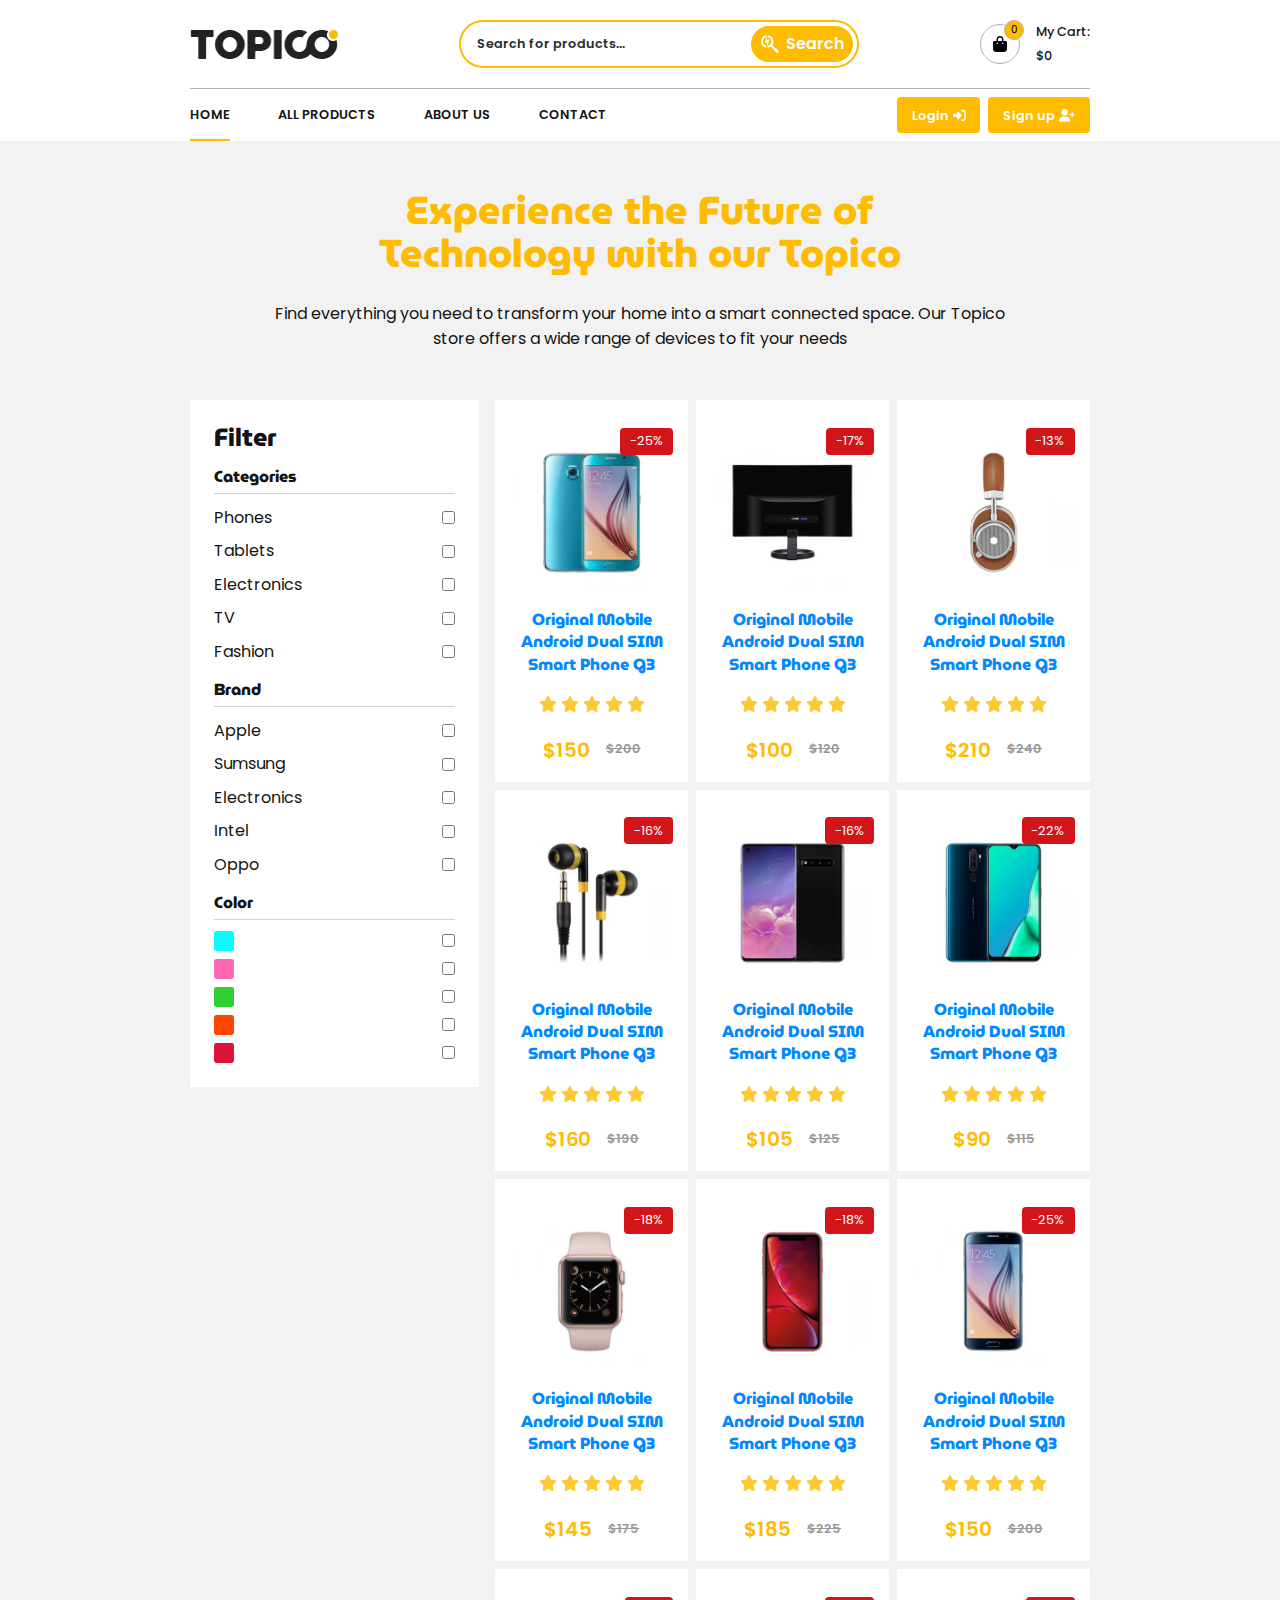
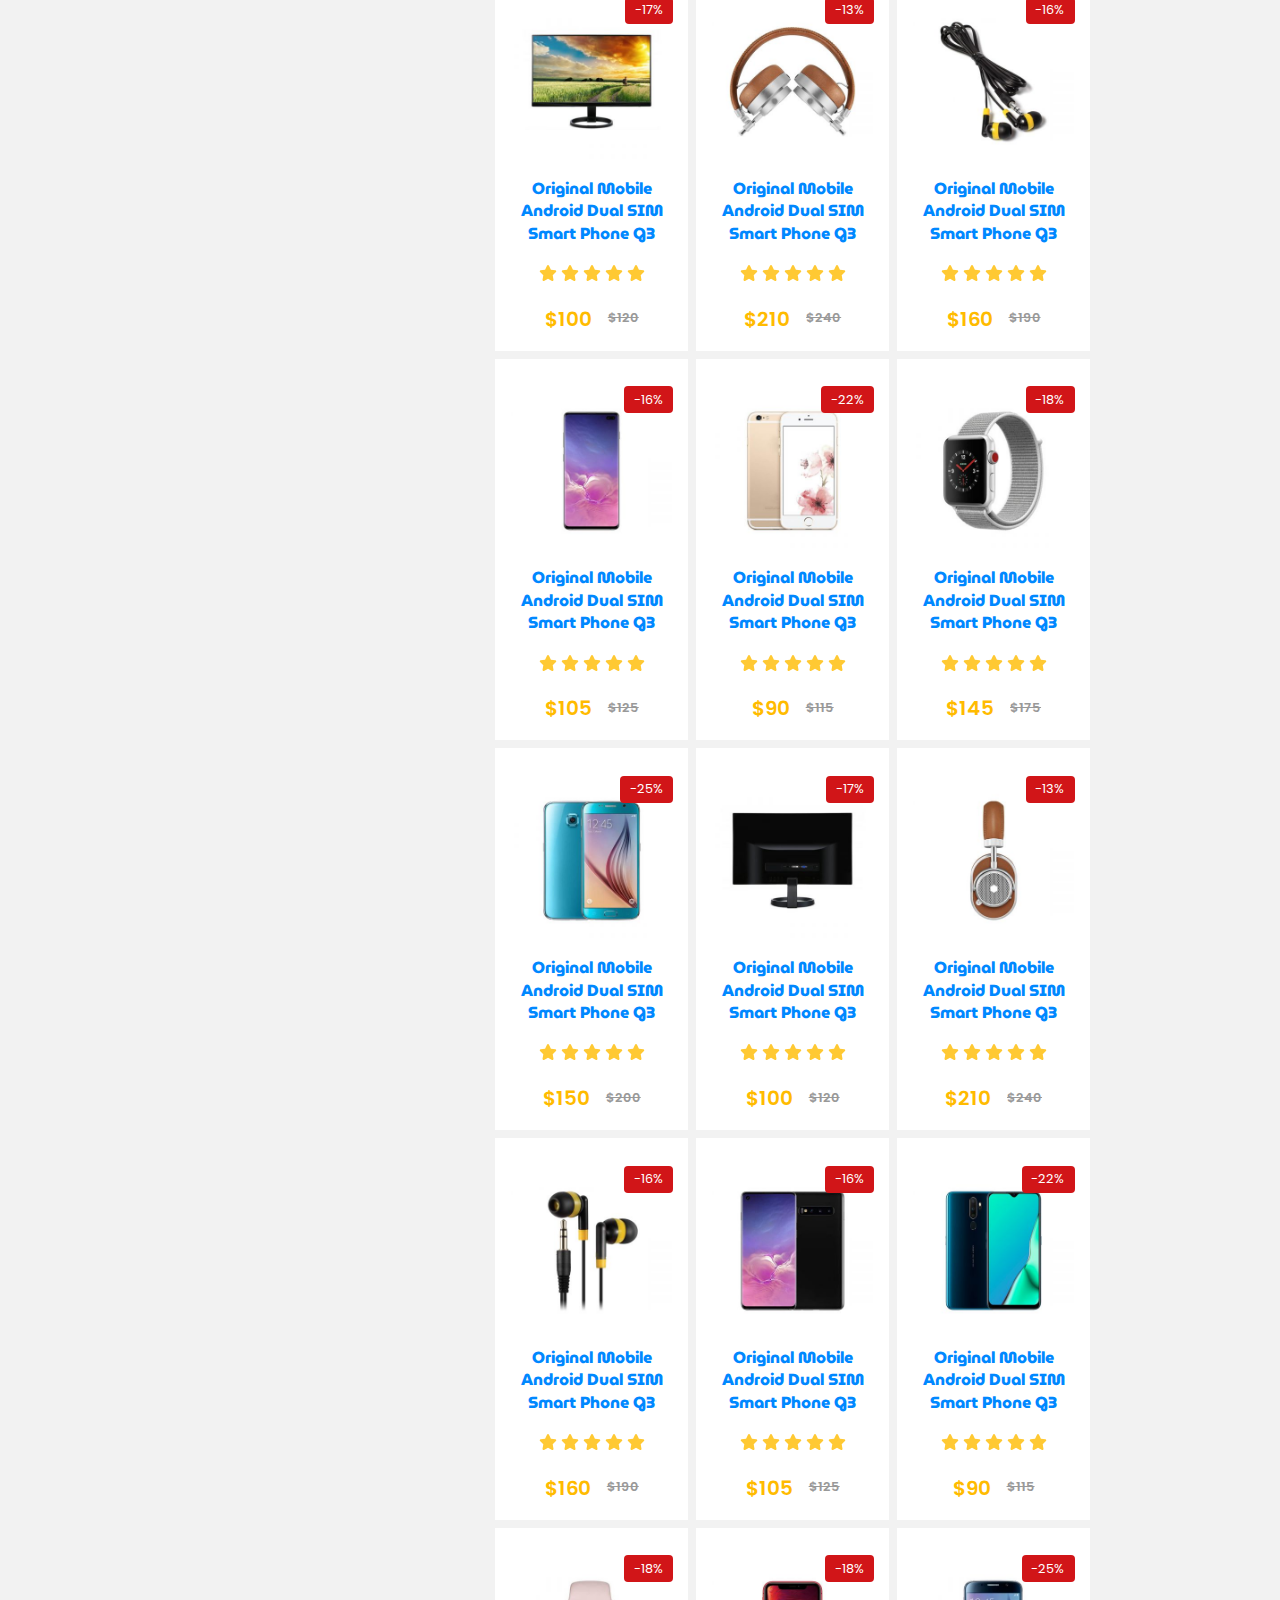
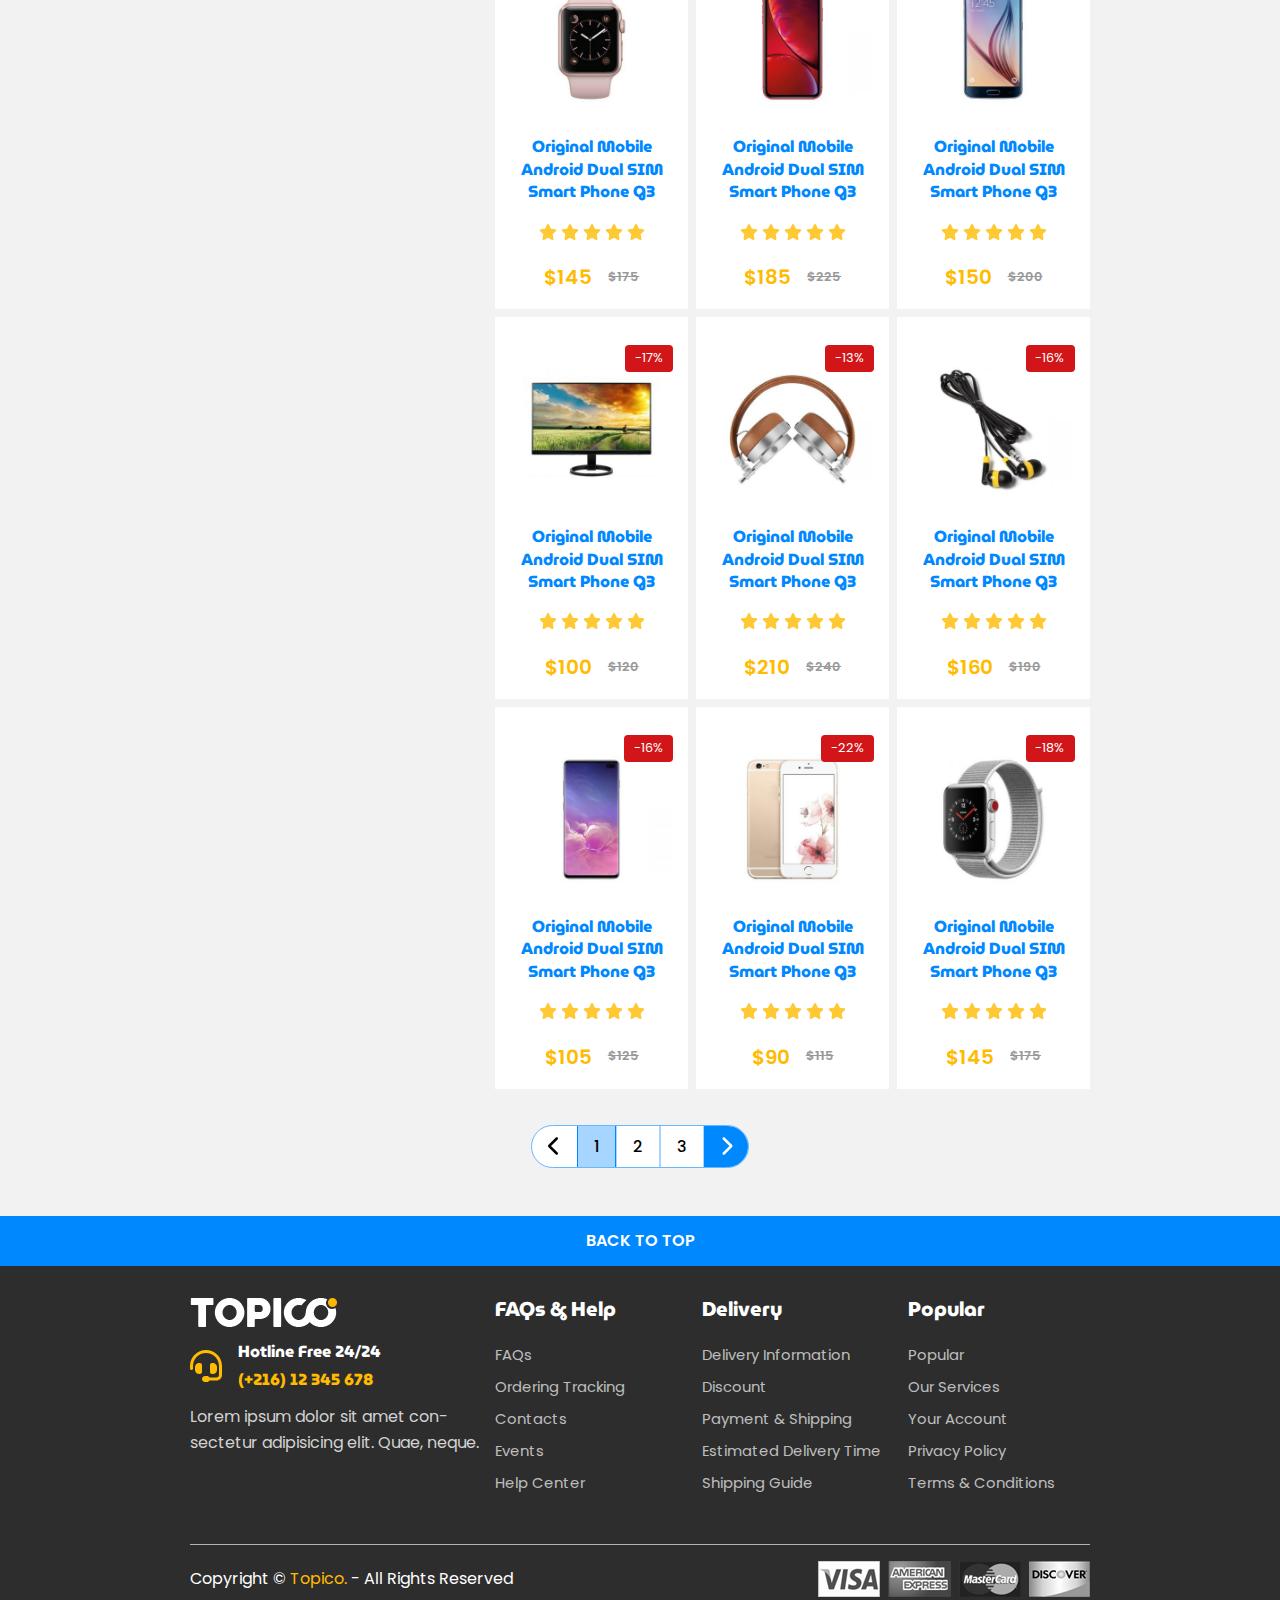
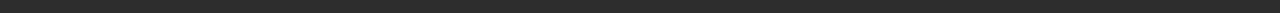
==== all-products.html @ 2556ff91 "Change cart height to 100svh" ====
<!DOCTYPE html>
<!------------------------------------------
* Template Name: Ecommerce Website
* Updated: Apr 04 2024
* Author: Ghostcode
* PSD Designer: GhostCode
-------------------------------------------->
<html lang="en">
  <head>
    <meta charset="UTF-8" />
    <meta http-equiv="X-UA-Compatible" content="IE=edge" />
    <meta name="viewport" content="width=device-width, initial-scale=1.0" />
    <!-- Title, Description & Keywords -->
    <title>All Products</title>
    <meta name="description" content="Topoco | Ecommerce Website" />
    <meta name="keywords" content="topoco, ecommerce" />
    <!-- Favicon -->
    <!-- <link rel="icon" href="favicon.ico">
    <link rel="apple-touch-icon" sizes="180x180" href="apple-touch-icon.png">
    <link rel="icon" type="image/png" sizes="32x32" href="favicon-32x32.png">
    <link rel="icon" type="image/png" sizes="16x16" href="favicon-16x16.png"> -->

    <!-- Google / Search Engine Tags -->
    <!-- <meta itemprop="name" content="Sass Architecture">
    <meta itemprop="description" content="Sass Architecture Template">
    <meta itemprop="image" content=""> -->

    <!-- Facebook Meta Tags -->
    <!-- <meta property="og:url" content="">
    <meta property="og:type" content="website">
    <meta property="og:title" content="Sass Architecture">
    <meta property="og:description" content="Sass Architecture Template">
    <meta property="og:image" content=""> -->

    <!-- Twitter Meta Tags -->
    <!-- <meta name="twitter:card" content="summary_large_image">
    <meta name="twitter:title" content="Sass Architecture">
    <meta name="twitter:description" content="Sass Architecture Template">
    <meta name="twitter:image" content="">
    <meta name="twitter:site" content="@" />
    <meta name="twitter:creator" content="@" /> -->

    <!-- Google Fonts -->
    <link rel="preconnect" href="https://fonts.googleapis.com" />
    <link rel="preconnect" href="https://fonts.gstatic.com" crossorigin />
    <link
      href="https://fonts.googleapis.com/css2?family=MuseoModerno:ital,wght@0,100..900;1,100..900&family=Poppins:ital,wght@0,100;0,200;0,300;0,400;0,500;0,600;0,700;0,800;0,900;1,100;1,200;1,300;1,400;1,500;1,600;1,700;1,800;1,900&display=swap"
      rel="stylesheet"
    />

    <!-- External Libraries CSS Files -->
    <link rel="stylesheet" href="vendors/fontawesome/css/all.min.css" />

    <!-- Main CSS File -->
    <link rel="stylesheet" href="css/main.css" />
  </head>
  <body>
    <header class="site-header main-grid">
      <div class="overlay"></div>
      <div>
        <div class="site-header__inner top-nav p-block-5">
          <a href="#"><img src="imgs/logo-black.png" alt="Logo alt text" /></a>
          <form
            action="#"
            class="header__form flex gap-2 p-1 border-radius-pill"
          >
            <input
              type="search"
              name="Search keyword"
              placeholder="Search for products..."
              class="p-inline-start-3 fs-200"
            />
            <button
              type="submit"
              class="btn p-block-1 align-center gap-2 border-radius-pill"
              data-type="primary"
            >
              <i class="fab fa-searchengin fa-lg"></i>
              <span>Search</span>
            </button>
          </form>
          <div class="header__cart flex align-center gap-3">
            <button class="cart__btn">
              <i class="fa-solid fa-bag-shopping"></i>
              <span class="cart__count header__cart__count">0</span>
            </button>
            <div class="fs-200 fw-medium">
              <p class="m-block-end-1">My Cart:</p>
              <p>$<span class="cart__total-price">0</span></p>
            </div>
          </div>
        </div>
        <nav class="site-header__inner nav">
          <button class="nav__toggler"><i class="fa fa-bars fa-xl"></i></button>
          <ul class="nav__list flex align-center">
            <button class="nav__close-btn">
              <i class="fa-regular fa-circle-xmark fa-xl"></i>
            </button>
            <img
              src="imgs/logo-black.png"
              alt="Image alt text"
              class="nav__logo"
            />
            <li><a href="#" class="nav__link active">Home</a></li>
            <li><a href="#" class="nav__link">All products</a></li>
            <li><a href="#" class="nav__link">About us</a></li>
            <li><a href="#" class="nav__link">Contact</a></li>
          </ul>
          <div class="flex gap-2 flex-wrap">
            <a
              href="#"
              class="btn align-center gap-1 border-radius-sm fs-200"
              data-type="primary"
              >Login <i class="fa-solid fa-right-to-bracket"></i
            ></a>
            <a
              href="#"
              class="btn align-center gap-1 border-radius-sm fs-200"
              data-type="primary"
              >Sign up <i class="fa-solid fa-user-plus"></i
            ></a>
          </div>
        </nav>
        <div class="cart">
          <div class="cart__header flex justify-between align-center">
            <h5 class="m-block-end-0">
              My Cart<span class="text-neutral-500 fw-normal"
                >(<span class="cart__count">0</span> items in cart)</span
              >
            </h5>
            <button class="cart__close-btn">
              <i class="fa-regular fa-circle-xmark fa-xl"></i>
            </button>
          </div>
          <div
            class="cart__body m-block-4 p-block-3 p-inline-2 flow scrollbar-sm"
          ></div>
          <div class="cart__footer">
            <div class="cart__total flex justify-between fw-medium">
              <p>Cart subtotal</p>
              <p class="text-primary-500">
                $<span class="cart__total-price">0</span>
              </p>
            </div>
            <div class="flex flex-column gap-2">
              <a href="#" class="btn" data-type="primary"
                >Proceed to checkout</a
              >
              <a href="#" class="btn" data-type="secondary">Shop More</a>
            </div>
          </div>
        </div>
      </div>
    </header>
    <!-- Start Main -->
    <main class="main-grid">
      <section class="section g-row all-products">
        <div class="text-center g-row__inner gap-0">
          <h2 class="text-primary-500">
            Experience the Future of Technology with our Topico
          </h2>
          <p class="offset-start-2 offset-end-12 m-block-end-10">
            Find everything you need to transform your home into a smart
            connected space. Our Topico store offers a wide range of devices to
            fit your needs
          </p>
        </div>
        <div class="g-row__inner gap-3 align-start">
          <div
            class="all-products__filter g-col-4 p-6 bg-neutral-000 shadow-sm flow"
          >
            <h4>Filter</h4>

            <div class="filter__item">
              <h6>Categories</h6>
              <div class="filter__item__content">
                <div class="item">
                  <span>Phones</span>
                  <input type="checkbox" />
                </div>
                <div class="item">
                  <span>Tablets</span>
                  <input type="checkbox" />
                </div>
                <div class="item">
                  <span>Electronics</span>
                  <input type="checkbox" />
                </div>
                <div class="item">
                  <span>TV</span>
                  <input type="checkbox" />
                </div>
                <div class="item">
                  <span>Fashion</span>
                  <input type="checkbox" />
                </div>
              </div>
            </div>
            <div class="filter__item">
              <h6>Brand</h6>
              <div class="filter__item__content">
                <div class="item">
                  <span>Apple</span>
                  <input type="checkbox" />
                </div>
                <div class="item">
                  <span>Sumsung</span>
                  <input type="checkbox" />
                </div>
                <div class="item">
                  <span>Electronics</span>
                  <input type="checkbox" />
                </div>
                <div class="item">
                  <span>Intel</span>
                  <input type="checkbox" />
                </div>
                <div class="item">
                  <span>Oppo</span>
                  <input type="checkbox" />
                </div>
              </div>
            </div>
            <div class="filter__item">
              <h6>Color</h6>
              <div class="filter__item__content">
                <div class="item" style="--item-color: cyan">
                  <span class="item__color"></span>
                  <input type="checkbox" />
                </div>
                <div class="item" style="--item-color: hotpink">
                  <span class="item__color"></span>
                  <input type="checkbox" />
                </div>
                <div class="item" style="--item-color: limegreen">
                  <span class="item__color"></span>
                  <input type="checkbox" />
                </div>
                <div class="item" style="--item-color: orangered">
                  <span class="item__color"></span>
                  <input type="checkbox" />
                </div>
                <div class="item" style="--item-color: crimson">
                  <span class="item__color"></span>
                  <input type="checkbox" />
                </div>
              </div>
            </div>
          </div>

          <div class="all-products__list g-col-8"></div>
          <div class="all-products__pagination flex justify-center align-center m-block-start-5 bg-neutral-000">
            <button class="pagination__btn prev"
              ><i class="fa-solid fa-chevron-left fa-lg"></i
            ></button>
            <button class="pagination__num is-active">1</button>
            <button class="pagination__num">2</button>
            <button class="pagination__num">3</button>
            <button class="pagination__btn next is-active"
              ><i class="fa-solid fa-chevron-right fa-lg"></i
            ></button>
          </div>
        </div>
      </section>
      <!-- Start Back To Top -->
      <button
        class="back-to-top g-row__inner bg-secondary-500 text-neutral-000 g-start-1 g-end-15 p-3 text-uppercase fw-semibold"
      >
        <span>Back to top</span>
      </button>
      <!-- End Back To Top -->
    </main>
    <!-- End Main -->
    <!-- Start Footer -->
    <footer
      class="main-grid p-block-start-8 bg-neutral-800 text-neutral-000"
      id="footer"
    >
      <div class="g-row">
        <div class="g-row__inner row-gap-5">
          <div class="flow g-col-md-4">
            <img src="imgs/logo-white.png" alt="Image alt text" />
            <div class="flex align-center gap-3">
              <i class="fa-solid fa-headset fa-2x text-primary-500"></i>
              <div>
                <h5>Hotline Free 24/24</h5>
                <h6 class="text-primary-500">(+216) 12 345 678</h6>
              </div>
            </div>
            <p class="text-neutral-200">
              Lorem ipsum dolor sit amet consectetur adipisicing elit. Quae,
              neque.
            </p>
          </div>
          <div
            class="footer__links g-row__inner g-col-12 g-col-md-8 g-cols-sm-3 gap-4"
          >
            <div class="flow">
              <h5 class="fs-400">FAQs & Help</h5>
              <ul>
                <li><a href="#">FAQs</a></li>
                <li><a href="#">Ordering Tracking</a></li>
                <li><a href="#">Contacts</a></li>
                <li><a href="#">Events</a></li>
                <li><a href="#">Help Center</a></li>
              </ul>
            </div>
            <div class="flow">
              <h5 class="fs-400">Delivery</h5>
              <ul>
                <li><a href="#">Delivery Information</a></li>
                <li><a href="#">Discount</a></li>
                <li><a href="#">Payment & Shipping</a></li>
                <li><a href="#">Estimated Delivery Time</a></li>
                <li><a href="#">Shipping Guide</a></li>
              </ul>
            </div>
            <div class="flow">
              <h5 class="fs-400">Popular</h5>
              <ul>
                <li><a href="#">Popular</a></li>
                <li><a href="#">Our Services</a></li>
                <li><a href="#">Your Account</a></li>
                <li><a href="#">Privacy Policy</a></li>
                <li><a href="#">Terms & Conditions</a></li>
              </ul>
            </div>
          </div>
          <div
            class="footer__payment g-col-12 flex justify-between align-center flex-wrap gap-4 p-block-4"
          >
            <p class="m-block-end-0">
              Copyright &copy; <span class="text-primary-500">Topico.</span> -
              All Rights Reserved
            </p>
            <div class="flex gap-2">
              <img src="imgs/payment-1.png" alt="Image alt text" />
              <img src="imgs/payment-2.png" alt="Image alt text" />
              <img src="imgs/payment-3.png" alt="Image alt text" />
              <img src="imgs/payment-4.png" alt="Image alt text" />
            </div>
          </div>
        </div>
      </div>
    </footer>
    <!-- End Footer -->
    <!-- External Libraries JS Files -->
    <script src="vendors/fontawesome/js/all.min.js"></script>
    <!-- Main js Files -->
    <script src="js/main.js"></script>
    <script src="js/all-products.js"></script>
  </body>
</html>
---- css/main.css ----
/*-------------------------------------------
* Template Name: Ecommerce Website
* Updated: Apr 04 2024
* Author: Ghostcode
* PSD Designer: GhostCode
-------------------------------------------*/
/*** Layers ***/
@layer root, reset, base, components, layout,utilities, content;
/*** Root ***/
@layer root {
  :root {
    --clr-neutral-000: hsl(0, 0%, 100%);
    --clr-neutral-100: hsl(0, 0%, 95%);
    --clr-neutral-200: hsl(0, 0%, 82.5%);
    --clr-neutral-300: hsl(0, 0%, 70%);
    --clr-neutral-400: hsl(0, 0%, 60%);
    --clr-neutral-500: hsl(0, 0%, 50%);
    --clr-neutral-600: hsl(0, 0%, 40%);
    --clr-neutral-700: hsl(0, 0%, 30%);
    --clr-neutral-800: hsl(0, 0%, 17.5%);
    --clr-neutral-900: hsl(0, 0%, 7.5%);
    --clr-neutral-1000: hsl(0, 0%, 0%);
    --clr-primary-100: hsl(44, 100%, 95%);
    --clr-primary-200: hsl(44, 100%, 82.5%);
    --clr-primary-300: hsl(44, 100%, 70%);
    --clr-primary-400: hsl(44, 100%, 60%);
    --clr-primary-500: hsl(44, 100%, 50%);
    --clr-primary-600: hsl(44, 100%, 40%);
    --clr-primary-700: hsl(44, 100%, 30%);
    --clr-primary-800: hsl(44, 100%, 17.5%);
    --clr-primary-900: hsl(44, 100%, 7.5%);
    --clr-secondary-100: hsl(208, 100%, 95%);
    --clr-secondary-200: hsl(208, 100%, 82.5%);
    --clr-secondary-300: hsl(208, 100%, 70%);
    --clr-secondary-400: hsl(208, 100%, 60%);
    --clr-secondary-500: hsl(208, 100%, 50%);
    --clr-secondary-600: hsl(208, 100%, 40%);
    --clr-secondary-700: hsl(208, 100%, 30%);
    --clr-secondary-800: hsl(208, 100%, 17.5%);
    --clr-secondary-900: hsl(208, 100%, 7.5%);
    --clr-accent-100: hsl(359, 82%, 95%);
    --clr-accent-200: hsl(359, 82%, 82.5%);
    --clr-accent-300: hsl(359, 82%, 70%);
    --clr-accent-400: hsl(359, 82%, 60%);
    --clr-accent-500: hsl(359, 82%, 45%);
    --clr-accent-600: hsl(359, 82%, 40%);
    --clr-accent-700: hsl(359, 82%, 30%);
    --clr-accent-800: hsl(359, 82%, 17.5%);
    --clr-accent-900: hsl(359, 82%, 7.5%);
    --spacer-0: 0;
    --spacer-1: 0.25rem;
    --spacer-2: 0.5rem;
    --spacer-3: 1rem;
    --spacer-4: 1.5rem;
    --spacer-5: 3rem;
    --fs-100: clamp(0.64rem, 0.6549rem - 0.0192cqi, 0.651rem);
    --fs-200: clamp(0.7813rem, 0.7747rem + 0.0326cqi, 0.8rem);
    --fs-300: clamp(0.9375rem, 0.9158rem + 0.1087cqi, 1rem);
    --fs-400: clamp(1.125rem, 1.0815rem + 0.2174cqi, 1.25rem);
    --fs-500: clamp(1.35rem, 1.2761rem + 0.3696cqi, 1.5625rem);
    --fs-600: clamp(1.62rem, 1.5041rem + 0.5793cqi, 1.9531rem);
    --fs-700: clamp(1.944rem, 1.771rem + 0.8651cqi, 2.4414rem);
    --fs-800: clamp(2.3328rem, 2.0827rem + 1.2504cqi, 3.0518rem);
    --fs-900: clamp(2.7994rem, 2.4462rem + 1.7658cqi, 3.8147rem);
    --ff-base: Poppins, sans-serif;
    --ff-accent: MuseoModerno, cursive;
    --fw-light: 300;
    --fw-normal: 400;
    --fw-medium: 500;
    --fw-semibold: 600;
    --fw-bold: 700;
    --fw-extrabold: 800;
    --fw-black: 900;
  }
}
/*** Resets ***/
@layer reset {
  *,
  *::before,
  *::after {
    -webkit-box-sizing: border-box;
            box-sizing: border-box;
    padding: 0;
    margin: 0;
    font: inherit;
  }
  html {
    color-scheme: light dark;
  }
  h1,
  h2,
  h3,
  h4,
  h5,
  h6 {
    font-family: var(--ff-accent);
    font-weight: var(--fw-extrabold);
    line-height: 1.1;
    text-wrap: balance;
  }
  h1,
  h2,
  h3,
  h4,
  h5,
  h6,
  p {
    -webkit-margin-after: 0.65em;
            margin-block-end: 0.65em;
  }
  h1:last-child,
  h2:last-child,
  h3:last-child,
  h4:last-child,
  h5:last-child,
  h6:last-child,
  p:last-child {
    margin: 0;
  }
  p,
  li,
  h1,
  h2,
  h3,
  h4 {
    overflow-wrap: break-word;
    -ms-hyphens: auto;
        hyphens: auto;
  }
  ol,
  ul {
    margin: 0;
    padding: 0;
    list-style: none;
  }
  a {
    text-decoration: none;
  }
  input,
  button,
  select,
  optgroup,
  textarea {
    border: 0;
    outline: 0;
    font: inherit;
    line-height: inherit;
  }
  button:not(:disabled),
  [type=button]:not(:disabled),
  [type=reset]:not(:disabled),
  [type=submit]:not(:disabled) {
    cursor: pointer;
    background: transparent;
  }
  textarea {
    resize: none;
  }
  img,
  picture,
  svg {
    /* Ensures that the image does not exceed its container's width */
    max-inline-size: 100%;
    /* Maintain image aspect ratio */
    block-size: auto;
    /* Ensures that the background image does not repeat itself */
    background-repeat: no-repeat;
    /* Ensures that the image fills the container without repeating */
    background-size: cover;
    /* Adds a slight italic effect to the image alt text */
    font-style: italic;
    /* Aligns the image vertically with the text and remove annoying image spacing */
    vertical-align: middle;
    /* Adds some margin around the image to improve its spacing with other elements */
    shape-margin: 1rem;
    /* Scales the image to cover its container box */
    -o-object-fit: cover;
       object-fit: cover;
    /* Center the image within its container box */
    -o-object-position: center;
       object-position: center;
  }
}
/*** General ***/
@layer base {
  body {
    background-color: var(--clr-neutral-100);
    color: var(--clr-neutral-900);
    font-family: var(--ff-base);
    font-size: var(--fs-300);
    font-weight: var(--fw-normal);
    line-height: 1.6;
  }
  a {
    color: var(--clr-neutral-900);
  }
  a:is(:hover, :focus) {
    color: var(--clr-accent-500);
  }
}
/*** Typography ***/
@layer base {
  h1 {
    font-size: var(--fs-800);
  }
  h2 {
    font-size: var(--fs-700);
  }
  h3 {
    font-size: var(--fs-600);
  }
  h4 {
    font-size: var(--fs-500);
  }
}
/*** Grid Columns ***/
@layer utilities {
  .g-cols-1 {
    --g-col-width: calc(var(--g-col-count) / 1);
  }
  .g-cols-2 {
    --g-col-width: calc(var(--g-col-count) / 2);
  }
  .g-cols-3 {
    --g-col-width: calc(var(--g-col-count) / 3);
  }
  .g-cols-4 {
    --g-col-width: calc(var(--g-col-count) / 4);
  }
  .g-cols-6 {
    --g-col-width: calc(var(--g-col-count) / 6);
  }
  .g-cols-12 {
    --g-col-width: calc(var(--g-col-count) / 12);
  }
  @media only screen and (min-width: 36em) {
    .g-cols-sm-1 {
      --g-col-width: calc(var(--g-col-count) / 1);
    }
    .g-cols-sm-2 {
      --g-col-width: calc(var(--g-col-count) / 2);
    }
    .g-cols-sm-3 {
      --g-col-width: calc(var(--g-col-count) / 3);
    }
    .g-cols-sm-4 {
      --g-col-width: calc(var(--g-col-count) / 4);
    }
    .g-cols-sm-6 {
      --g-col-width: calc(var(--g-col-count) / 6);
    }
    .g-cols-sm-12 {
      --g-col-width: calc(var(--g-col-count) / 12);
    }
  }
  @media only screen and (min-width: 48em) {
    .g-cols-md-1 {
      --g-col-width: calc(var(--g-col-count) / 1);
    }
    .g-cols-md-2 {
      --g-col-width: calc(var(--g-col-count) / 2);
    }
    .g-cols-md-3 {
      --g-col-width: calc(var(--g-col-count) / 3);
    }
    .g-cols-md-4 {
      --g-col-width: calc(var(--g-col-count) / 4);
    }
    .g-cols-md-6 {
      --g-col-width: calc(var(--g-col-count) / 6);
    }
    .g-cols-md-12 {
      --g-col-width: calc(var(--g-col-count) / 12);
    }
  }
  @media only screen and (min-width: 62em) {
    .g-cols-lg-1 {
      --g-col-width: calc(var(--g-col-count) / 1);
    }
    .g-cols-lg-2 {
      --g-col-width: calc(var(--g-col-count) / 2);
    }
    .g-cols-lg-3 {
      --g-col-width: calc(var(--g-col-count) / 3);
    }
    .g-cols-lg-4 {
      --g-col-width: calc(var(--g-col-count) / 4);
    }
    .g-cols-lg-6 {
      --g-col-width: calc(var(--g-col-count) / 6);
    }
    .g-cols-lg-12 {
      --g-col-width: calc(var(--g-col-count) / 12);
    }
  }
  @media only screen and (min-width: 75em) {
    .g-cols-xl-1 {
      --g-col-width: calc(var(--g-col-count) / 1);
    }
    .g-cols-xl-2 {
      --g-col-width: calc(var(--g-col-count) / 2);
    }
    .g-cols-xl-3 {
      --g-col-width: calc(var(--g-col-count) / 3);
    }
    .g-cols-xl-4 {
      --g-col-width: calc(var(--g-col-count) / 4);
    }
    .g-cols-xl-6 {
      --g-col-width: calc(var(--g-col-count) / 6);
    }
    .g-cols-xl-12 {
      --g-col-width: calc(var(--g-col-count) / 12);
    }
  }
  @media only screen and (min-width: 87.5em) {
    .g-cols-xxl-1 {
      --g-col-width: calc(var(--g-col-count) / 1);
    }
    .g-cols-xxl-2 {
      --g-col-width: calc(var(--g-col-count) / 2);
    }
    .g-cols-xxl-3 {
      --g-col-width: calc(var(--g-col-count) / 3);
    }
    .g-cols-xxl-4 {
      --g-col-width: calc(var(--g-col-count) / 4);
    }
    .g-cols-xxl-6 {
      --g-col-width: calc(var(--g-col-count) / 6);
    }
    .g-cols-xxl-12 {
      --g-col-width: calc(var(--g-col-count) / 12);
    }
  }
  .g-col-1 {
    grid-column: auto/span 1;
  }
  .g-col-2 {
    grid-column: auto/span 2;
  }
  .g-col-3 {
    grid-column: auto/span 3;
  }
  .g-col-4 {
    grid-column: auto/span 4;
  }
  .g-col-5 {
    grid-column: auto/span 5;
  }
  .g-col-6 {
    grid-column: auto/span 6;
  }
  .g-col-7 {
    grid-column: auto/span 7;
  }
  .g-col-8 {
    grid-column: auto/span 8;
  }
  .g-col-9 {
    grid-column: auto/span 9;
  }
  .g-col-10 {
    grid-column: auto/span 10;
  }
  .g-col-11 {
    grid-column: auto/span 11;
  }
  .g-col-12 {
    grid-column: auto/span 12;
  }
  @media only screen and (min-width: 36em) {
    .g-col-sm-1 {
      grid-column: auto/span 1;
    }
    .g-col-sm-2 {
      grid-column: auto/span 2;
    }
    .g-col-sm-3 {
      grid-column: auto/span 3;
    }
    .g-col-sm-4 {
      grid-column: auto/span 4;
    }
    .g-col-sm-5 {
      grid-column: auto/span 5;
    }
    .g-col-sm-6 {
      grid-column: auto/span 6;
    }
    .g-col-sm-7 {
      grid-column: auto/span 7;
    }
    .g-col-sm-8 {
      grid-column: auto/span 8;
    }
    .g-col-sm-9 {
      grid-column: auto/span 9;
    }
    .g-col-sm-10 {
      grid-column: auto/span 10;
    }
    .g-col-sm-11 {
      grid-column: auto/span 11;
    }
    .g-col-sm-12 {
      grid-column: auto/span 12;
    }
  }
  @media only screen and (min-width: 48em) {
    .g-col-md-1 {
      grid-column: auto/span 1;
    }
    .g-col-md-2 {
      grid-column: auto/span 2;
    }
    .g-col-md-3 {
      grid-column: auto/span 3;
    }
    .g-col-md-4 {
      grid-column: auto/span 4;
    }
    .g-col-md-5 {
      grid-column: auto/span 5;
    }
    .g-col-md-6 {
      grid-column: auto/span 6;
    }
    .g-col-md-7 {
      grid-column: auto/span 7;
    }
    .g-col-md-8 {
      grid-column: auto/span 8;
    }
    .g-col-md-9 {
      grid-column: auto/span 9;
    }
    .g-col-md-10 {
      grid-column: auto/span 10;
    }
    .g-col-md-11 {
      grid-column: auto/span 11;
    }
    .g-col-md-12 {
      grid-column: auto/span 12;
    }
  }
  @media only screen and (min-width: 62em) {
    .g-col-lg-1 {
      grid-column: auto/span 1;
    }
    .g-col-lg-2 {
      grid-column: auto/span 2;
    }
    .g-col-lg-3 {
      grid-column: auto/span 3;
    }
    .g-col-lg-4 {
      grid-column: auto/span 4;
    }
    .g-col-lg-5 {
      grid-column: auto/span 5;
    }
    .g-col-lg-6 {
      grid-column: auto/span 6;
    }
    .g-col-lg-7 {
      grid-column: auto/span 7;
    }
    .g-col-lg-8 {
      grid-column: auto/span 8;
    }
    .g-col-lg-9 {
      grid-column: auto/span 9;
    }
    .g-col-lg-10 {
      grid-column: auto/span 10;
    }
    .g-col-lg-11 {
      grid-column: auto/span 11;
    }
    .g-col-lg-12 {
      grid-column: auto/span 12;
    }
  }
  @media only screen and (min-width: 75em) {
    .g-col-xl-1 {
      grid-column: auto/span 1;
    }
    .g-col-xl-2 {
      grid-column: auto/span 2;
    }
    .g-col-xl-3 {
      grid-column: auto/span 3;
    }
    .g-col-xl-4 {
      grid-column: auto/span 4;
    }
    .g-col-xl-5 {
      grid-column: auto/span 5;
    }
    .g-col-xl-6 {
      grid-column: auto/span 6;
    }
    .g-col-xl-7 {
      grid-column: auto/span 7;
    }
    .g-col-xl-8 {
      grid-column: auto/span 8;
    }
    .g-col-xl-9 {
      grid-column: auto/span 9;
    }
    .g-col-xl-10 {
      grid-column: auto/span 10;
    }
    .g-col-xl-11 {
      grid-column: auto/span 11;
    }
    .g-col-xl-12 {
      grid-column: auto/span 12;
    }
  }
  @media only screen and (min-width: 87.5em) {
    .g-col-xxl-1 {
      grid-column: auto/span 1;
    }
    .g-col-xxl-2 {
      grid-column: auto/span 2;
    }
    .g-col-xxl-3 {
      grid-column: auto/span 3;
    }
    .g-col-xxl-4 {
      grid-column: auto/span 4;
    }
    .g-col-xxl-5 {
      grid-column: auto/span 5;
    }
    .g-col-xxl-6 {
      grid-column: auto/span 6;
    }
    .g-col-xxl-7 {
      grid-column: auto/span 7;
    }
    .g-col-xxl-8 {
      grid-column: auto/span 8;
    }
    .g-col-xxl-9 {
      grid-column: auto/span 9;
    }
    .g-col-xxl-10 {
      grid-column: auto/span 10;
    }
    .g-col-xxl-11 {
      grid-column: auto/span 11;
    }
    .g-col-xxl-12 {
      grid-column: auto/span 12;
    }
  }
  .g-start-1 {
    --g-col-start: 1;
  }
  .g-start-2 {
    --g-col-start: 2;
  }
  .g-end-2 {
    --g-col-end: 2;
  }
  .g-start-3 {
    --g-col-start: 3;
  }
  .g-end-3 {
    --g-col-end: 3;
  }
  .g-start-4 {
    --g-col-start: 4;
  }
  .g-end-4 {
    --g-col-end: 4;
  }
  .g-start-5 {
    --g-col-start: 5;
  }
  .g-end-5 {
    --g-col-end: 5;
  }
  .g-start-6 {
    --g-col-start: 6;
  }
  .g-end-6 {
    --g-col-end: 6;
  }
  .g-start-7 {
    --g-col-start: 7;
  }
  .g-end-7 {
    --g-col-end: 7;
  }
  .g-start-8 {
    --g-col-start: 8;
  }
  .g-end-8 {
    --g-col-end: 8;
  }
  .g-start-9 {
    --g-col-start: 9;
  }
  .g-end-9 {
    --g-col-end: 9;
  }
  .g-start-10 {
    --g-col-start: 10;
  }
  .g-end-10 {
    --g-col-end: 10;
  }
  .g-start-11 {
    --g-col-start: 11;
  }
  .g-end-11 {
    --g-col-end: 11;
  }
  .g-start-12 {
    --g-col-start: 12;
  }
  .g-end-12 {
    --g-col-end: 12;
  }
  .g-start-13 {
    --g-col-start: 13;
  }
  .g-end-13 {
    --g-col-end: 13;
  }
  .g-start-14 {
    --g-col-start: 14;
  }
  .g-end-14 {
    --g-col-end: 14;
  }
  .g-end-15 {
    --g-col-end: 15;
  }
  @media only screen and (min-width: 36em) {
    .g-start-sm-1 {
      --g-col-start: 1;
    }
    .g-start-sm-2 {
      --g-col-start: 2;
    }
    .g-end-sm-2 {
      --g-col-end: 2;
    }
    .g-start-sm-3 {
      --g-col-start: 3;
    }
    .g-end-sm-3 {
      --g-col-end: 3;
    }
    .g-start-sm-4 {
      --g-col-start: 4;
    }
    .g-end-sm-4 {
      --g-col-end: 4;
    }
    .g-start-sm-5 {
      --g-col-start: 5;
    }
    .g-end-sm-5 {
      --g-col-end: 5;
    }
    .g-start-sm-6 {
      --g-col-start: 6;
    }
    .g-end-sm-6 {
      --g-col-end: 6;
    }
    .g-start-sm-7 {
      --g-col-start: 7;
    }
    .g-end-sm-7 {
      --g-col-end: 7;
    }
    .g-start-sm-8 {
      --g-col-start: 8;
    }
    .g-end-sm-8 {
      --g-col-end: 8;
    }
    .g-start-sm-9 {
      --g-col-start: 9;
    }
    .g-end-sm-9 {
      --g-col-end: 9;
    }
    .g-start-sm-10 {
      --g-col-start: 10;
    }
    .g-end-sm-10 {
      --g-col-end: 10;
    }
    .g-start-sm-11 {
      --g-col-start: 11;
    }
    .g-end-sm-11 {
      --g-col-end: 11;
    }
    .g-start-sm-12 {
      --g-col-start: 12;
    }
    .g-end-sm-12 {
      --g-col-end: 12;
    }
    .g-start-sm-13 {
      --g-col-start: 13;
    }
    .g-end-sm-13 {
      --g-col-end: 13;
    }
    .g-start-sm-14 {
      --g-col-start: 14;
    }
    .g-end-sm-14 {
      --g-col-end: 14;
    }
    .g-end-sm-15 {
      --g-col-end: 15;
    }
  }
  @media only screen and (min-width: 48em) {
    .g-start-md-1 {
      --g-col-start: 1;
    }
    .g-start-md-2 {
      --g-col-start: 2;
    }
    .g-end-md-2 {
      --g-col-end: 2;
    }
    .g-start-md-3 {
      --g-col-start: 3;
    }
    .g-end-md-3 {
      --g-col-end: 3;
    }
    .g-start-md-4 {
      --g-col-start: 4;
    }
    .g-end-md-4 {
      --g-col-end: 4;
    }
    .g-start-md-5 {
      --g-col-start: 5;
    }
    .g-end-md-5 {
      --g-col-end: 5;
    }
    .g-start-md-6 {
      --g-col-start: 6;
    }
    .g-end-md-6 {
      --g-col-end: 6;
    }
    .g-start-md-7 {
      --g-col-start: 7;
    }
    .g-end-md-7 {
      --g-col-end: 7;
    }
    .g-start-md-8 {
      --g-col-start: 8;
    }
    .g-end-md-8 {
      --g-col-end: 8;
    }
    .g-start-md-9 {
      --g-col-start: 9;
    }
    .g-end-md-9 {
      --g-col-end: 9;
    }
    .g-start-md-10 {
      --g-col-start: 10;
    }
    .g-end-md-10 {
      --g-col-end: 10;
    }
    .g-start-md-11 {
      --g-col-start: 11;
    }
    .g-end-md-11 {
      --g-col-end: 11;
    }
    .g-start-md-12 {
      --g-col-start: 12;
    }
    .g-end-md-12 {
      --g-col-end: 12;
    }
    .g-start-md-13 {
      --g-col-start: 13;
    }
    .g-end-md-13 {
      --g-col-end: 13;
    }
    .g-start-md-14 {
      --g-col-start: 14;
    }
    .g-end-md-14 {
      --g-col-end: 14;
    }
    .g-end-md-15 {
      --g-col-end: 15;
    }
  }
  @media only screen and (min-width: 62em) {
    .g-start-lg-1 {
      --g-col-start: 1;
    }
    .g-start-lg-2 {
      --g-col-start: 2;
    }
    .g-end-lg-2 {
      --g-col-end: 2;
    }
    .g-start-lg-3 {
      --g-col-start: 3;
    }
    .g-end-lg-3 {
      --g-col-end: 3;
    }
    .g-start-lg-4 {
      --g-col-start: 4;
    }
    .g-end-lg-4 {
      --g-col-end: 4;
    }
    .g-start-lg-5 {
      --g-col-start: 5;
    }
    .g-end-lg-5 {
      --g-col-end: 5;
    }
    .g-start-lg-6 {
      --g-col-start: 6;
    }
    .g-end-lg-6 {
      --g-col-end: 6;
    }
    .g-start-lg-7 {
      --g-col-start: 7;
    }
    .g-end-lg-7 {
      --g-col-end: 7;
    }
    .g-start-lg-8 {
      --g-col-start: 8;
    }
    .g-end-lg-8 {
      --g-col-end: 8;
    }
    .g-start-lg-9 {
      --g-col-start: 9;
    }
    .g-end-lg-9 {
      --g-col-end: 9;
    }
    .g-start-lg-10 {
      --g-col-start: 10;
    }
    .g-end-lg-10 {
      --g-col-end: 10;
    }
    .g-start-lg-11 {
      --g-col-start: 11;
    }
    .g-end-lg-11 {
      --g-col-end: 11;
    }
    .g-start-lg-12 {
      --g-col-start: 12;
    }
    .g-end-lg-12 {
      --g-col-end: 12;
    }
    .g-start-lg-13 {
      --g-col-start: 13;
    }
    .g-end-lg-13 {
      --g-col-end: 13;
    }
    .g-start-lg-14 {
      --g-col-start: 14;
    }
    .g-end-lg-14 {
      --g-col-end: 14;
    }
    .g-end-lg-15 {
      --g-col-end: 15;
    }
  }
  @media only screen and (min-width: 75em) {
    .g-start-xl-1 {
      --g-col-start: 1;
    }
    .g-start-xl-2 {
      --g-col-start: 2;
    }
    .g-end-xl-2 {
      --g-col-end: 2;
    }
    .g-start-xl-3 {
      --g-col-start: 3;
    }
    .g-end-xl-3 {
      --g-col-end: 3;
    }
    .g-start-xl-4 {
      --g-col-start: 4;
    }
    .g-end-xl-4 {
      --g-col-end: 4;
    }
    .g-start-xl-5 {
      --g-col-start: 5;
    }
    .g-end-xl-5 {
      --g-col-end: 5;
    }
    .g-start-xl-6 {
      --g-col-start: 6;
    }
    .g-end-xl-6 {
      --g-col-end: 6;
    }
    .g-start-xl-7 {
      --g-col-start: 7;
    }
    .g-end-xl-7 {
      --g-col-end: 7;
    }
    .g-start-xl-8 {
      --g-col-start: 8;
    }
    .g-end-xl-8 {
      --g-col-end: 8;
    }
    .g-start-xl-9 {
      --g-col-start: 9;
    }
    .g-end-xl-9 {
      --g-col-end: 9;
    }
    .g-start-xl-10 {
      --g-col-start: 10;
    }
    .g-end-xl-10 {
      --g-col-end: 10;
    }
    .g-start-xl-11 {
      --g-col-start: 11;
    }
    .g-end-xl-11 {
      --g-col-end: 11;
    }
    .g-start-xl-12 {
      --g-col-start: 12;
    }
    .g-end-xl-12 {
      --g-col-end: 12;
    }
    .g-start-xl-13 {
      --g-col-start: 13;
    }
    .g-end-xl-13 {
      --g-col-end: 13;
    }
    .g-start-xl-14 {
      --g-col-start: 14;
    }
    .g-end-xl-14 {
      --g-col-end: 14;
    }
    .g-end-xl-15 {
      --g-col-end: 15;
    }
  }
  @media only screen and (min-width: 87.5em) {
    .g-start-xxl-1 {
      --g-col-start: 1;
    }
    .g-start-xxl-2 {
      --g-col-start: 2;
    }
    .g-end-xxl-2 {
      --g-col-end: 2;
    }
    .g-start-xxl-3 {
      --g-col-start: 3;
    }
    .g-end-xxl-3 {
      --g-col-end: 3;
    }
    .g-start-xxl-4 {
      --g-col-start: 4;
    }
    .g-end-xxl-4 {
      --g-col-end: 4;
    }
    .g-start-xxl-5 {
      --g-col-start: 5;
    }
    .g-end-xxl-5 {
      --g-col-end: 5;
    }
    .g-start-xxl-6 {
      --g-col-start: 6;
    }
    .g-end-xxl-6 {
      --g-col-end: 6;
    }
    .g-start-xxl-7 {
      --g-col-start: 7;
    }
    .g-end-xxl-7 {
      --g-col-end: 7;
    }
    .g-start-xxl-8 {
      --g-col-start: 8;
    }
    .g-end-xxl-8 {
      --g-col-end: 8;
    }
    .g-start-xxl-9 {
      --g-col-start: 9;
    }
    .g-end-xxl-9 {
      --g-col-end: 9;
    }
    .g-start-xxl-10 {
      --g-col-start: 10;
    }
    .g-end-xxl-10 {
      --g-col-end: 10;
    }
    .g-start-xxl-11 {
      --g-col-start: 11;
    }
    .g-end-xxl-11 {
      --g-col-end: 11;
    }
    .g-start-xxl-12 {
      --g-col-start: 12;
    }
    .g-end-xxl-12 {
      --g-col-end: 12;
    }
    .g-start-xxl-13 {
      --g-col-start: 13;
    }
    .g-end-xxl-13 {
      --g-col-end: 13;
    }
    .g-start-xxl-14 {
      --g-col-start: 14;
    }
    .g-end-xxl-14 {
      --g-col-end: 14;
    }
    .g-end-xxl-15 {
      --g-col-end: 15;
    }
  }
}
/*** Grid Offsets ***/
@layer utilities {
  .offset-start-1 {
    -ms-grid-column: 1;
        grid-column-start: 1;
  }
  .offset-start-2 {
    -ms-grid-column: 2;
        grid-column-start: 2;
  }
  .offset-end-2 {
    -ms-grid-column-span: 2;
    grid-column-end: 2;
  }
  .offset-start-3 {
    -ms-grid-column: 3;
        grid-column-start: 3;
  }
  .offset-end-3 {
    -ms-grid-column-span: 3;
    grid-column-end: 3;
  }
  .offset-start-4 {
    -ms-grid-column: 4;
        grid-column-start: 4;
  }
  .offset-end-4 {
    -ms-grid-column-span: 4;
    grid-column-end: 4;
  }
  .offset-start-5 {
    -ms-grid-column: 5;
        grid-column-start: 5;
  }
  .offset-end-5 {
    -ms-grid-column-span: 5;
    grid-column-end: 5;
  }
  .offset-start-6 {
    -ms-grid-column: 6;
        grid-column-start: 6;
  }
  .offset-end-6 {
    -ms-grid-column-span: 6;
    grid-column-end: 6;
  }
  .offset-start-7 {
    -ms-grid-column: 7;
        grid-column-start: 7;
  }
  .offset-end-7 {
    -ms-grid-column-span: 7;
    grid-column-end: 7;
  }
  .offset-start-8 {
    -ms-grid-column: 8;
        grid-column-start: 8;
  }
  .offset-end-8 {
    -ms-grid-column-span: 8;
    grid-column-end: 8;
  }
  .offset-start-9 {
    -ms-grid-column: 9;
        grid-column-start: 9;
  }
  .offset-end-9 {
    -ms-grid-column-span: 9;
    grid-column-end: 9;
  }
  .offset-start-10 {
    -ms-grid-column: 10;
        grid-column-start: 10;
  }
  .offset-end-10 {
    -ms-grid-column-span: 10;
    grid-column-end: 10;
  }
  .offset-start-11 {
    -ms-grid-column: 11;
        grid-column-start: 11;
  }
  .offset-end-11 {
    -ms-grid-column-span: 11;
    grid-column-end: 11;
  }
  .offset-end-12 {
    -ms-grid-column-span: 12;
    grid-column-end: 12;
  }
  @media only screen and (min-width: 36em) {
    .offset-start-sm-1 {
      -ms-grid-column: 1;
          grid-column-start: 1;
    }
    .offset-start-sm-2 {
      -ms-grid-column: 2;
          grid-column-start: 2;
    }
    .offset-end-sm-2 {
      -ms-grid-column-span: 2;
      grid-column-end: 2;
    }
    .offset-start-sm-3 {
      -ms-grid-column: 3;
          grid-column-start: 3;
    }
    .offset-end-sm-3 {
      -ms-grid-column-span: 3;
      grid-column-end: 3;
    }
    .offset-start-sm-4 {
      -ms-grid-column: 4;
          grid-column-start: 4;
    }
    .offset-end-sm-4 {
      -ms-grid-column-span: 4;
      grid-column-end: 4;
    }
    .offset-start-sm-5 {
      -ms-grid-column: 5;
          grid-column-start: 5;
    }
    .offset-end-sm-5 {
      -ms-grid-column-span: 5;
      grid-column-end: 5;
    }
    .offset-start-sm-6 {
      -ms-grid-column: 6;
          grid-column-start: 6;
    }
    .offset-end-sm-6 {
      -ms-grid-column-span: 6;
      grid-column-end: 6;
    }
    .offset-start-sm-7 {
      -ms-grid-column: 7;
          grid-column-start: 7;
    }
    .offset-end-sm-7 {
      -ms-grid-column-span: 7;
      grid-column-end: 7;
    }
    .offset-start-sm-8 {
      -ms-grid-column: 8;
          grid-column-start: 8;
    }
    .offset-end-sm-8 {
      -ms-grid-column-span: 8;
      grid-column-end: 8;
    }
    .offset-start-sm-9 {
      -ms-grid-column: 9;
          grid-column-start: 9;
    }
    .offset-end-sm-9 {
      -ms-grid-column-span: 9;
      grid-column-end: 9;
    }
    .offset-start-sm-10 {
      -ms-grid-column: 10;
          grid-column-start: 10;
    }
    .offset-end-sm-10 {
      -ms-grid-column-span: 10;
      grid-column-end: 10;
    }
    .offset-start-sm-11 {
      -ms-grid-column: 11;
          grid-column-start: 11;
    }
    .offset-end-sm-11 {
      -ms-grid-column-span: 11;
      grid-column-end: 11;
    }
    .offset-end-sm-12 {
      -ms-grid-column-span: 12;
      grid-column-end: 12;
    }
  }
  @media only screen and (min-width: 48em) {
    .offset-start-md-1 {
      -ms-grid-column: 1;
          grid-column-start: 1;
    }
    .offset-start-md-2 {
      -ms-grid-column: 2;
          grid-column-start: 2;
    }
    .offset-end-md-2 {
      -ms-grid-column-span: 2;
      grid-column-end: 2;
    }
    .offset-start-md-3 {
      -ms-grid-column: 3;
          grid-column-start: 3;
    }
    .offset-end-md-3 {
      -ms-grid-column-span: 3;
      grid-column-end: 3;
    }
    .offset-start-md-4 {
      -ms-grid-column: 4;
          grid-column-start: 4;
    }
    .offset-end-md-4 {
      -ms-grid-column-span: 4;
      grid-column-end: 4;
    }
    .offset-start-md-5 {
      -ms-grid-column: 5;
          grid-column-start: 5;
    }
    .offset-end-md-5 {
      -ms-grid-column-span: 5;
      grid-column-end: 5;
    }
    .offset-start-md-6 {
      -ms-grid-column: 6;
          grid-column-start: 6;
    }
    .offset-end-md-6 {
      -ms-grid-column-span: 6;
      grid-column-end: 6;
    }
    .offset-start-md-7 {
      -ms-grid-column: 7;
          grid-column-start: 7;
    }
    .offset-end-md-7 {
      -ms-grid-column-span: 7;
      grid-column-end: 7;
    }
    .offset-start-md-8 {
      -ms-grid-column: 8;
          grid-column-start: 8;
    }
    .offset-end-md-8 {
      -ms-grid-column-span: 8;
      grid-column-end: 8;
    }
    .offset-start-md-9 {
      -ms-grid-column: 9;
          grid-column-start: 9;
    }
    .offset-end-md-9 {
      -ms-grid-column-span: 9;
      grid-column-end: 9;
    }
    .offset-start-md-10 {
      -ms-grid-column: 10;
          grid-column-start: 10;
    }
    .offset-end-md-10 {
      -ms-grid-column-span: 10;
      grid-column-end: 10;
    }
    .offset-start-md-11 {
      -ms-grid-column: 11;
          grid-column-start: 11;
    }
    .offset-end-md-11 {
      -ms-grid-column-span: 11;
      grid-column-end: 11;
    }
    .offset-end-md-12 {
      -ms-grid-column-span: 12;
      grid-column-end: 12;
    }
  }
  @media only screen and (min-width: 62em) {
    .offset-start-lg-1 {
      -ms-grid-column: 1;
          grid-column-start: 1;
    }
    .offset-start-lg-2 {
      -ms-grid-column: 2;
          grid-column-start: 2;
    }
    .offset-end-lg-2 {
      -ms-grid-column-span: 2;
      grid-column-end: 2;
    }
    .offset-start-lg-3 {
      -ms-grid-column: 3;
          grid-column-start: 3;
    }
    .offset-end-lg-3 {
      -ms-grid-column-span: 3;
      grid-column-end: 3;
    }
    .offset-start-lg-4 {
      -ms-grid-column: 4;
          grid-column-start: 4;
    }
    .offset-end-lg-4 {
      -ms-grid-column-span: 4;
      grid-column-end: 4;
    }
    .offset-start-lg-5 {
      -ms-grid-column: 5;
          grid-column-start: 5;
    }
    .offset-end-lg-5 {
      -ms-grid-column-span: 5;
      grid-column-end: 5;
    }
    .offset-start-lg-6 {
      -ms-grid-column: 6;
          grid-column-start: 6;
    }
    .offset-end-lg-6 {
      -ms-grid-column-span: 6;
      grid-column-end: 6;
    }
    .offset-start-lg-7 {
      -ms-grid-column: 7;
          grid-column-start: 7;
    }
    .offset-end-lg-7 {
      -ms-grid-column-span: 7;
      grid-column-end: 7;
    }
    .offset-start-lg-8 {
      -ms-grid-column: 8;
          grid-column-start: 8;
    }
    .offset-end-lg-8 {
      -ms-grid-column-span: 8;
      grid-column-end: 8;
    }
    .offset-start-lg-9 {
      -ms-grid-column: 9;
          grid-column-start: 9;
    }
    .offset-end-lg-9 {
      -ms-grid-column-span: 9;
      grid-column-end: 9;
    }
    .offset-start-lg-10 {
      -ms-grid-column: 10;
          grid-column-start: 10;
    }
    .offset-end-lg-10 {
      -ms-grid-column-span: 10;
      grid-column-end: 10;
    }
    .offset-start-lg-11 {
      -ms-grid-column: 11;
          grid-column-start: 11;
    }
    .offset-end-lg-11 {
      -ms-grid-column-span: 11;
      grid-column-end: 11;
    }
    .offset-end-lg-12 {
      -ms-grid-column-span: 12;
      grid-column-end: 12;
    }
  }
  @media only screen and (min-width: 75em) {
    .offset-start-xl-1 {
      -ms-grid-column: 1;
          grid-column-start: 1;
    }
    .offset-start-xl-2 {
      -ms-grid-column: 2;
          grid-column-start: 2;
    }
    .offset-end-xl-2 {
      -ms-grid-column-span: 2;
      grid-column-end: 2;
    }
    .offset-start-xl-3 {
      -ms-grid-column: 3;
          grid-column-start: 3;
    }
    .offset-end-xl-3 {
      -ms-grid-column-span: 3;
      grid-column-end: 3;
    }
    .offset-start-xl-4 {
      -ms-grid-column: 4;
          grid-column-start: 4;
    }
    .offset-end-xl-4 {
      -ms-grid-column-span: 4;
      grid-column-end: 4;
    }
    .offset-start-xl-5 {
      -ms-grid-column: 5;
          grid-column-start: 5;
    }
    .offset-end-xl-5 {
      -ms-grid-column-span: 5;
      grid-column-end: 5;
    }
    .offset-start-xl-6 {
      -ms-grid-column: 6;
          grid-column-start: 6;
    }
    .offset-end-xl-6 {
      -ms-grid-column-span: 6;
      grid-column-end: 6;
    }
    .offset-start-xl-7 {
      -ms-grid-column: 7;
          grid-column-start: 7;
    }
    .offset-end-xl-7 {
      -ms-grid-column-span: 7;
      grid-column-end: 7;
    }
    .offset-start-xl-8 {
      -ms-grid-column: 8;
          grid-column-start: 8;
    }
    .offset-end-xl-8 {
      -ms-grid-column-span: 8;
      grid-column-end: 8;
    }
    .offset-start-xl-9 {
      -ms-grid-column: 9;
          grid-column-start: 9;
    }
    .offset-end-xl-9 {
      -ms-grid-column-span: 9;
      grid-column-end: 9;
    }
    .offset-start-xl-10 {
      -ms-grid-column: 10;
          grid-column-start: 10;
    }
    .offset-end-xl-10 {
      -ms-grid-column-span: 10;
      grid-column-end: 10;
    }
    .offset-start-xl-11 {
      -ms-grid-column: 11;
          grid-column-start: 11;
    }
    .offset-end-xl-11 {
      -ms-grid-column-span: 11;
      grid-column-end: 11;
    }
    .offset-end-xl-12 {
      -ms-grid-column-span: 12;
      grid-column-end: 12;
    }
  }
  @media only screen and (min-width: 87.5em) {
    .offset-start-xxl-1 {
      -ms-grid-column: 1;
          grid-column-start: 1;
    }
    .offset-start-xxl-2 {
      -ms-grid-column: 2;
          grid-column-start: 2;
    }
    .offset-end-xxl-2 {
      -ms-grid-column-span: 2;
      grid-column-end: 2;
    }
    .offset-start-xxl-3 {
      -ms-grid-column: 3;
          grid-column-start: 3;
    }
    .offset-end-xxl-3 {
      -ms-grid-column-span: 3;
      grid-column-end: 3;
    }
    .offset-start-xxl-4 {
      -ms-grid-column: 4;
          grid-column-start: 4;
    }
    .offset-end-xxl-4 {
      -ms-grid-column-span: 4;
      grid-column-end: 4;
    }
    .offset-start-xxl-5 {
      -ms-grid-column: 5;
          grid-column-start: 5;
    }
    .offset-end-xxl-5 {
      -ms-grid-column-span: 5;
      grid-column-end: 5;
    }
    .offset-start-xxl-6 {
      -ms-grid-column: 6;
          grid-column-start: 6;
    }
    .offset-end-xxl-6 {
      -ms-grid-column-span: 6;
      grid-column-end: 6;
    }
    .offset-start-xxl-7 {
      -ms-grid-column: 7;
          grid-column-start: 7;
    }
    .offset-end-xxl-7 {
      -ms-grid-column-span: 7;
      grid-column-end: 7;
    }
    .offset-start-xxl-8 {
      -ms-grid-column: 8;
          grid-column-start: 8;
    }
    .offset-end-xxl-8 {
      -ms-grid-column-span: 8;
      grid-column-end: 8;
    }
    .offset-start-xxl-9 {
      -ms-grid-column: 9;
          grid-column-start: 9;
    }
    .offset-end-xxl-9 {
      -ms-grid-column-span: 9;
      grid-column-end: 9;
    }
    .offset-start-xxl-10 {
      -ms-grid-column: 10;
          grid-column-start: 10;
    }
    .offset-end-xxl-10 {
      -ms-grid-column-span: 10;
      grid-column-end: 10;
    }
    .offset-start-xxl-11 {
      -ms-grid-column: 11;
          grid-column-start: 11;
    }
    .offset-end-xxl-11 {
      -ms-grid-column-span: 11;
      grid-column-end: 11;
    }
    .offset-end-xxl-12 {
      -ms-grid-column-span: 12;
      grid-column-end: 12;
    }
  }
}
/*** Gutters ***/
@layer utilities {
  .gap-0,
  .row-gap-0 {
    row-gap: 0;
  }
  .gap-0,
  .column-gap-0 {
    -webkit-column-gap: 0;
       -moz-column-gap: 0;
            column-gap: 0;
  }
  .gap-1,
  .row-gap-1 {
    row-gap: 0.25rem;
  }
  .gap-1,
  .column-gap-1 {
    -webkit-column-gap: 0.25rem;
       -moz-column-gap: 0.25rem;
            column-gap: 0.25rem;
  }
  .gap-2,
  .row-gap-2 {
    row-gap: 0.5rem;
  }
  .gap-2,
  .column-gap-2 {
    -webkit-column-gap: 0.5rem;
       -moz-column-gap: 0.5rem;
            column-gap: 0.5rem;
  }
  .gap-3,
  .row-gap-3 {
    row-gap: 1rem;
  }
  .gap-3,
  .column-gap-3 {
    -webkit-column-gap: 1rem;
       -moz-column-gap: 1rem;
            column-gap: 1rem;
  }
  .gap-4,
  .row-gap-4 {
    row-gap: 1.5rem;
  }
  .gap-4,
  .column-gap-4 {
    -webkit-column-gap: 1.5rem;
       -moz-column-gap: 1.5rem;
            column-gap: 1.5rem;
  }
  .gap-5,
  .row-gap-5 {
    row-gap: 3rem;
  }
  .gap-5,
  .column-gap-5 {
    -webkit-column-gap: 3rem;
       -moz-column-gap: 3rem;
            column-gap: 3rem;
  }
}
/*** Even Columns ***/
@layer utilities {
  .even-columns {
    display: -ms-grid;
    display: grid;
    gap: var(--grid-gap, 1.5rem);
  }
  @media only screen and (min-width: 36em) {
    .even-columns {
      grid-auto-flow: column;
      grid-auto-columns: 1fr;
    }
  }
}
/*** Grid Auto ***/
@layer utilities {
  .grid-auto {
    display: -ms-grid;
    display: grid;
    gap: var(--grid-gap, 1.5rem);
  }
  .grid-auto.is-fit {
    grid-template-columns: repeat(auto-fit, minmax(min(250px, 100%), 1fr));
  }
  .grid-auto.is-fill {
    grid-template-columns: repeat(auto-fill, minmax(min(250px, 100%), 1fr));
  }
}
/*** Stack ***/
@layer utilities {
  .stack {
    display: -ms-grid;
    display: grid;
        grid-template-areas: "stack";
    place-content: center;
  }
  .stack > * {
    -ms-grid-row: 1;
    -ms-grid-column: 1;
    grid-area: stack;
  }
}
/*** Flex ***/
@layer utilities {
  .flex {
    display: -webkit-box;
    display: -ms-flexbox;
    display: flex;
  }
  .box-center {
    -webkit-box-align: center;
        -ms-flex-align: center;
            align-items: center;
    -webkit-box-pack: center;
        -ms-flex-pack: center;
            justify-content: center;
  }
  .align-start {
    -webkit-box-align: start;
        -ms-flex-align: start;
            align-items: start;
  }
  .align-center {
    -webkit-box-align: center;
        -ms-flex-align: center;
            align-items: center;
  }
  .justify-center {
    -webkit-box-pack: center;
        -ms-flex-pack: center;
            justify-content: center;
  }
  .justify-between {
    -webkit-box-pack: justify;
        -ms-flex-pack: justify;
            justify-content: space-between;
  }
  .flex-column {
    -webkit-box-orient: vertical;
    -webkit-box-direction: normal;
        -ms-flex-direction: column;
            flex-direction: column;
  }
  .flex-wrap {
    -ms-flex-wrap: wrap;
        flex-wrap: wrap;
  }
}
/*** Cluster ***/
@layer utilities {
  .cluster {
    display: -webkit-box;
    display: -ms-flexbox;
    display: flex;
    -ms-flex-wrap: wrap;
        flex-wrap: wrap;
    gap: 1rem;
  }
}
/*** Flex Group ***/
@layer utilities {
  .flex-group {
    display: -webkit-box;
    display: -ms-flexbox;
    display: flex;
    -ms-flex-wrap: wrap;
        flex-wrap: wrap;
    -webkit-column-gap: var(--flex-column-gap, 1rem);
       -moz-column-gap: var(--flex-column-gap, 1rem);
            column-gap: var(--flex-column-gap, 1rem);
    row-gap: var(--flex-row-gap, 0.5rem);
    width: -webkit-fit-content;
    width: -moz-fit-content;
    width: fit-content;
  }
  .flex-group.mx-auto {
    -webkit-box-pack: center;
        -ms-flex-pack: center;
            justify-content: center;
  }
}
/*** Position ***/
@layer utilities {
  .position-fixed {
    position: fixed;
  }
}
/*** Dimensions ***/
@layer utilities {
  .w-100 {
    width: 100%;
  }
  .mvh-100 {
    min-height: 100vh;
  }
  .h-100 {
    height: 100%;
  }
}
/*** Spacing ***/
@layer utilities {
  .section {
    padding-block: clamp(3rem, 5vh, 6rem);
  }
  .mx-auto {
    margin-inline: auto;
  }
  .p-0 {
    padding: 0;
  }
  .p-block-start-0 {
    -webkit-padding-before: 0;
            padding-block-start: 0;
  }
  .p-block-end-0 {
    -webkit-padding-after: 0;
            padding-block-end: 0;
  }
  .p-block-0 {
    padding-block: 0;
  }
  .p-inline-start-0 {
    -webkit-padding-start: 0;
            padding-inline-start: 0;
  }
  .p-inline-end-0 {
    -webkit-padding-end: 0;
            padding-inline-end: 0;
  }
  .p-inline-0 {
    padding-inline: 0;
  }
  .p-1 {
    padding: 0.25rem;
  }
  .p-block-start-1 {
    -webkit-padding-before: 0.25rem;
            padding-block-start: 0.25rem;
  }
  .p-block-end-1 {
    -webkit-padding-after: 0.25rem;
            padding-block-end: 0.25rem;
  }
  .p-block-1 {
    padding-block: 0.25rem;
  }
  .p-inline-start-1 {
    -webkit-padding-start: 0.25rem;
            padding-inline-start: 0.25rem;
  }
  .p-inline-end-1 {
    -webkit-padding-end: 0.25rem;
            padding-inline-end: 0.25rem;
  }
  .p-inline-1 {
    padding-inline: 0.25rem;
  }
  .p-2 {
    padding: 0.5rem;
  }
  .p-block-start-2 {
    -webkit-padding-before: 0.5rem;
            padding-block-start: 0.5rem;
  }
  .p-block-end-2 {
    -webkit-padding-after: 0.5rem;
            padding-block-end: 0.5rem;
  }
  .p-block-2 {
    padding-block: 0.5rem;
  }
  .p-inline-start-2 {
    -webkit-padding-start: 0.5rem;
            padding-inline-start: 0.5rem;
  }
  .p-inline-end-2 {
    -webkit-padding-end: 0.5rem;
            padding-inline-end: 0.5rem;
  }
  .p-inline-2 {
    padding-inline: 0.5rem;
  }
  .p-3 {
    padding: 0.75rem;
  }
  .p-block-start-3 {
    -webkit-padding-before: 0.75rem;
            padding-block-start: 0.75rem;
  }
  .p-block-end-3 {
    -webkit-padding-after: 0.75rem;
            padding-block-end: 0.75rem;
  }
  .p-block-3 {
    padding-block: 0.75rem;
  }
  .p-inline-start-3 {
    -webkit-padding-start: 0.75rem;
            padding-inline-start: 0.75rem;
  }
  .p-inline-end-3 {
    -webkit-padding-end: 0.75rem;
            padding-inline-end: 0.75rem;
  }
  .p-inline-3 {
    padding-inline: 0.75rem;
  }
  .p-4 {
    padding: 1rem;
  }
  .p-block-start-4 {
    -webkit-padding-before: 1rem;
            padding-block-start: 1rem;
  }
  .p-block-end-4 {
    -webkit-padding-after: 1rem;
            padding-block-end: 1rem;
  }
  .p-block-4 {
    padding-block: 1rem;
  }
  .p-inline-start-4 {
    -webkit-padding-start: 1rem;
            padding-inline-start: 1rem;
  }
  .p-inline-end-4 {
    -webkit-padding-end: 1rem;
            padding-inline-end: 1rem;
  }
  .p-inline-4 {
    padding-inline: 1rem;
  }
  .p-5 {
    padding: 1.25rem;
  }
  .p-block-start-5 {
    -webkit-padding-before: 1.25rem;
            padding-block-start: 1.25rem;
  }
  .p-block-end-5 {
    -webkit-padding-after: 1.25rem;
            padding-block-end: 1.25rem;
  }
  .p-block-5 {
    padding-block: 1.25rem;
  }
  .p-inline-start-5 {
    -webkit-padding-start: 1.25rem;
            padding-inline-start: 1.25rem;
  }
  .p-inline-end-5 {
    -webkit-padding-end: 1.25rem;
            padding-inline-end: 1.25rem;
  }
  .p-inline-5 {
    padding-inline: 1.25rem;
  }
  .p-6 {
    padding: 1.5rem;
  }
  .p-block-start-6 {
    -webkit-padding-before: 1.5rem;
            padding-block-start: 1.5rem;
  }
  .p-block-end-6 {
    -webkit-padding-after: 1.5rem;
            padding-block-end: 1.5rem;
  }
  .p-block-6 {
    padding-block: 1.5rem;
  }
  .p-inline-start-6 {
    -webkit-padding-start: 1.5rem;
            padding-inline-start: 1.5rem;
  }
  .p-inline-end-6 {
    -webkit-padding-end: 1.5rem;
            padding-inline-end: 1.5rem;
  }
  .p-inline-6 {
    padding-inline: 1.5rem;
  }
  .p-7 {
    padding: 1.75rem;
  }
  .p-block-start-7 {
    -webkit-padding-before: 1.75rem;
            padding-block-start: 1.75rem;
  }
  .p-block-end-7 {
    -webkit-padding-after: 1.75rem;
            padding-block-end: 1.75rem;
  }
  .p-block-7 {
    padding-block: 1.75rem;
  }
  .p-inline-start-7 {
    -webkit-padding-start: 1.75rem;
            padding-inline-start: 1.75rem;
  }
  .p-inline-end-7 {
    -webkit-padding-end: 1.75rem;
            padding-inline-end: 1.75rem;
  }
  .p-inline-7 {
    padding-inline: 1.75rem;
  }
  .p-8 {
    padding: 2rem;
  }
  .p-block-start-8 {
    -webkit-padding-before: 2rem;
            padding-block-start: 2rem;
  }
  .p-block-end-8 {
    -webkit-padding-after: 2rem;
            padding-block-end: 2rem;
  }
  .p-block-8 {
    padding-block: 2rem;
  }
  .p-inline-start-8 {
    -webkit-padding-start: 2rem;
            padding-inline-start: 2rem;
  }
  .p-inline-end-8 {
    -webkit-padding-end: 2rem;
            padding-inline-end: 2rem;
  }
  .p-inline-8 {
    padding-inline: 2rem;
  }
  .p-9 {
    padding: 2.5rem;
  }
  .p-block-start-9 {
    -webkit-padding-before: 2.5rem;
            padding-block-start: 2.5rem;
  }
  .p-block-end-9 {
    -webkit-padding-after: 2.5rem;
            padding-block-end: 2.5rem;
  }
  .p-block-9 {
    padding-block: 2.5rem;
  }
  .p-inline-start-9 {
    -webkit-padding-start: 2.5rem;
            padding-inline-start: 2.5rem;
  }
  .p-inline-end-9 {
    -webkit-padding-end: 2.5rem;
            padding-inline-end: 2.5rem;
  }
  .p-inline-9 {
    padding-inline: 2.5rem;
  }
  .p-10 {
    padding: 3rem;
  }
  .p-block-start-10 {
    -webkit-padding-before: 3rem;
            padding-block-start: 3rem;
  }
  .p-block-end-10 {
    -webkit-padding-after: 3rem;
            padding-block-end: 3rem;
  }
  .p-block-10 {
    padding-block: 3rem;
  }
  .p-inline-start-10 {
    -webkit-padding-start: 3rem;
            padding-inline-start: 3rem;
  }
  .p-inline-end-10 {
    -webkit-padding-end: 3rem;
            padding-inline-end: 3rem;
  }
  .p-inline-10 {
    padding-inline: 3rem;
  }
  .p-11 {
    padding: 4rem;
  }
  .p-block-start-11 {
    -webkit-padding-before: 4rem;
            padding-block-start: 4rem;
  }
  .p-block-end-11 {
    -webkit-padding-after: 4rem;
            padding-block-end: 4rem;
  }
  .p-block-11 {
    padding-block: 4rem;
  }
  .p-inline-start-11 {
    -webkit-padding-start: 4rem;
            padding-inline-start: 4rem;
  }
  .p-inline-end-11 {
    -webkit-padding-end: 4rem;
            padding-inline-end: 4rem;
  }
  .p-inline-11 {
    padding-inline: 4rem;
  }
  .p-12 {
    padding: 5rem;
  }
  .p-block-start-12 {
    -webkit-padding-before: 5rem;
            padding-block-start: 5rem;
  }
  .p-block-end-12 {
    -webkit-padding-after: 5rem;
            padding-block-end: 5rem;
  }
  .p-block-12 {
    padding-block: 5rem;
  }
  .p-inline-start-12 {
    -webkit-padding-start: 5rem;
            padding-inline-start: 5rem;
  }
  .p-inline-end-12 {
    -webkit-padding-end: 5rem;
            padding-inline-end: 5rem;
  }
  .p-inline-12 {
    padding-inline: 5rem;
  }
  .p-13 {
    padding: 6rem;
  }
  .p-block-start-13 {
    -webkit-padding-before: 6rem;
            padding-block-start: 6rem;
  }
  .p-block-end-13 {
    -webkit-padding-after: 6rem;
            padding-block-end: 6rem;
  }
  .p-block-13 {
    padding-block: 6rem;
  }
  .p-inline-start-13 {
    -webkit-padding-start: 6rem;
            padding-inline-start: 6rem;
  }
  .p-inline-end-13 {
    -webkit-padding-end: 6rem;
            padding-inline-end: 6rem;
  }
  .p-inline-13 {
    padding-inline: 6rem;
  }
  .p-14 {
    padding: 8rem;
  }
  .p-block-start-14 {
    -webkit-padding-before: 8rem;
            padding-block-start: 8rem;
  }
  .p-block-end-14 {
    -webkit-padding-after: 8rem;
            padding-block-end: 8rem;
  }
  .p-block-14 {
    padding-block: 8rem;
  }
  .p-inline-start-14 {
    -webkit-padding-start: 8rem;
            padding-inline-start: 8rem;
  }
  .p-inline-end-14 {
    -webkit-padding-end: 8rem;
            padding-inline-end: 8rem;
  }
  .p-inline-14 {
    padding-inline: 8rem;
  }
  .p-15 {
    padding: 10rem;
  }
  .p-block-start-15 {
    -webkit-padding-before: 10rem;
            padding-block-start: 10rem;
  }
  .p-block-end-15 {
    -webkit-padding-after: 10rem;
            padding-block-end: 10rem;
  }
  .p-block-15 {
    padding-block: 10rem;
  }
  .p-inline-start-15 {
    -webkit-padding-start: 10rem;
            padding-inline-start: 10rem;
  }
  .p-inline-end-15 {
    -webkit-padding-end: 10rem;
            padding-inline-end: 10rem;
  }
  .p-inline-15 {
    padding-inline: 10rem;
  }
  .m-0 {
    margin: 0;
  }
  .m-block-start-0 {
    -webkit-margin-before: 0;
            margin-block-start: 0;
  }
  .m-block-end-0 {
    -webkit-margin-after: 0;
            margin-block-end: 0;
  }
  .m-block-0 {
    margin-block: 0;
  }
  .m-inline-start-0 {
    -webkit-margin-start: 0;
            margin-inline-start: 0;
  }
  .m-inline-end-0 {
    -webkit-margin-end: 0;
            margin-inline-end: 0;
  }
  .m-inline-0 {
    margin-inline: 0;
  }
  .m-1 {
    margin: 0.25rem;
  }
  .m-block-start-1 {
    -webkit-margin-before: 0.25rem;
            margin-block-start: 0.25rem;
  }
  .m-block-end-1 {
    -webkit-margin-after: 0.25rem;
            margin-block-end: 0.25rem;
  }
  .m-block-1 {
    margin-block: 0.25rem;
  }
  .m-inline-start-1 {
    -webkit-margin-start: 0.25rem;
            margin-inline-start: 0.25rem;
  }
  .m-inline-end-1 {
    -webkit-margin-end: 0.25rem;
            margin-inline-end: 0.25rem;
  }
  .m-inline-1 {
    margin-inline: 0.25rem;
  }
  .m-2 {
    margin: 0.5rem;
  }
  .m-block-start-2 {
    -webkit-margin-before: 0.5rem;
            margin-block-start: 0.5rem;
  }
  .m-block-end-2 {
    -webkit-margin-after: 0.5rem;
            margin-block-end: 0.5rem;
  }
  .m-block-2 {
    margin-block: 0.5rem;
  }
  .m-inline-start-2 {
    -webkit-margin-start: 0.5rem;
            margin-inline-start: 0.5rem;
  }
  .m-inline-end-2 {
    -webkit-margin-end: 0.5rem;
            margin-inline-end: 0.5rem;
  }
  .m-inline-2 {
    margin-inline: 0.5rem;
  }
  .m-3 {
    margin: 0.75rem;
  }
  .m-block-start-3 {
    -webkit-margin-before: 0.75rem;
            margin-block-start: 0.75rem;
  }
  .m-block-end-3 {
    -webkit-margin-after: 0.75rem;
            margin-block-end: 0.75rem;
  }
  .m-block-3 {
    margin-block: 0.75rem;
  }
  .m-inline-start-3 {
    -webkit-margin-start: 0.75rem;
            margin-inline-start: 0.75rem;
  }
  .m-inline-end-3 {
    -webkit-margin-end: 0.75rem;
            margin-inline-end: 0.75rem;
  }
  .m-inline-3 {
    margin-inline: 0.75rem;
  }
  .m-4 {
    margin: 1rem;
  }
  .m-block-start-4 {
    -webkit-margin-before: 1rem;
            margin-block-start: 1rem;
  }
  .m-block-end-4 {
    -webkit-margin-after: 1rem;
            margin-block-end: 1rem;
  }
  .m-block-4 {
    margin-block: 1rem;
  }
  .m-inline-start-4 {
    -webkit-margin-start: 1rem;
            margin-inline-start: 1rem;
  }
  .m-inline-end-4 {
    -webkit-margin-end: 1rem;
            margin-inline-end: 1rem;
  }
  .m-inline-4 {
    margin-inline: 1rem;
  }
  .m-5 {
    margin: 1.25rem;
  }
  .m-block-start-5 {
    -webkit-margin-before: 1.25rem;
            margin-block-start: 1.25rem;
  }
  .m-block-end-5 {
    -webkit-margin-after: 1.25rem;
            margin-block-end: 1.25rem;
  }
  .m-block-5 {
    margin-block: 1.25rem;
  }
  .m-inline-start-5 {
    -webkit-margin-start: 1.25rem;
            margin-inline-start: 1.25rem;
  }
  .m-inline-end-5 {
    -webkit-margin-end: 1.25rem;
            margin-inline-end: 1.25rem;
  }
  .m-inline-5 {
    margin-inline: 1.25rem;
  }
  .m-6 {
    margin: 1.5rem;
  }
  .m-block-start-6 {
    -webkit-margin-before: 1.5rem;
            margin-block-start: 1.5rem;
  }
  .m-block-end-6 {
    -webkit-margin-after: 1.5rem;
            margin-block-end: 1.5rem;
  }
  .m-block-6 {
    margin-block: 1.5rem;
  }
  .m-inline-start-6 {
    -webkit-margin-start: 1.5rem;
            margin-inline-start: 1.5rem;
  }
  .m-inline-end-6 {
    -webkit-margin-end: 1.5rem;
            margin-inline-end: 1.5rem;
  }
  .m-inline-6 {
    margin-inline: 1.5rem;
  }
  .m-7 {
    margin: 1.75rem;
  }
  .m-block-start-7 {
    -webkit-margin-before: 1.75rem;
            margin-block-start: 1.75rem;
  }
  .m-block-end-7 {
    -webkit-margin-after: 1.75rem;
            margin-block-end: 1.75rem;
  }
  .m-block-7 {
    margin-block: 1.75rem;
  }
  .m-inline-start-7 {
    -webkit-margin-start: 1.75rem;
            margin-inline-start: 1.75rem;
  }
  .m-inline-end-7 {
    -webkit-margin-end: 1.75rem;
            margin-inline-end: 1.75rem;
  }
  .m-inline-7 {
    margin-inline: 1.75rem;
  }
  .m-8 {
    margin: 2rem;
  }
  .m-block-start-8 {
    -webkit-margin-before: 2rem;
            margin-block-start: 2rem;
  }
  .m-block-end-8 {
    -webkit-margin-after: 2rem;
            margin-block-end: 2rem;
  }
  .m-block-8 {
    margin-block: 2rem;
  }
  .m-inline-start-8 {
    -webkit-margin-start: 2rem;
            margin-inline-start: 2rem;
  }
  .m-inline-end-8 {
    -webkit-margin-end: 2rem;
            margin-inline-end: 2rem;
  }
  .m-inline-8 {
    margin-inline: 2rem;
  }
  .m-9 {
    margin: 2.5rem;
  }
  .m-block-start-9 {
    -webkit-margin-before: 2.5rem;
            margin-block-start: 2.5rem;
  }
  .m-block-end-9 {
    -webkit-margin-after: 2.5rem;
            margin-block-end: 2.5rem;
  }
  .m-block-9 {
    margin-block: 2.5rem;
  }
  .m-inline-start-9 {
    -webkit-margin-start: 2.5rem;
            margin-inline-start: 2.5rem;
  }
  .m-inline-end-9 {
    -webkit-margin-end: 2.5rem;
            margin-inline-end: 2.5rem;
  }
  .m-inline-9 {
    margin-inline: 2.5rem;
  }
  .m-10 {
    margin: 3rem;
  }
  .m-block-start-10 {
    -webkit-margin-before: 3rem;
            margin-block-start: 3rem;
  }
  .m-block-end-10 {
    -webkit-margin-after: 3rem;
            margin-block-end: 3rem;
  }
  .m-block-10 {
    margin-block: 3rem;
  }
  .m-inline-start-10 {
    -webkit-margin-start: 3rem;
            margin-inline-start: 3rem;
  }
  .m-inline-end-10 {
    -webkit-margin-end: 3rem;
            margin-inline-end: 3rem;
  }
  .m-inline-10 {
    margin-inline: 3rem;
  }
  .m-11 {
    margin: 4rem;
  }
  .m-block-start-11 {
    -webkit-margin-before: 4rem;
            margin-block-start: 4rem;
  }
  .m-block-end-11 {
    -webkit-margin-after: 4rem;
            margin-block-end: 4rem;
  }
  .m-block-11 {
    margin-block: 4rem;
  }
  .m-inline-start-11 {
    -webkit-margin-start: 4rem;
            margin-inline-start: 4rem;
  }
  .m-inline-end-11 {
    -webkit-margin-end: 4rem;
            margin-inline-end: 4rem;
  }
  .m-inline-11 {
    margin-inline: 4rem;
  }
  .m-12 {
    margin: 5rem;
  }
  .m-block-start-12 {
    -webkit-margin-before: 5rem;
            margin-block-start: 5rem;
  }
  .m-block-end-12 {
    -webkit-margin-after: 5rem;
            margin-block-end: 5rem;
  }
  .m-block-12 {
    margin-block: 5rem;
  }
  .m-inline-start-12 {
    -webkit-margin-start: 5rem;
            margin-inline-start: 5rem;
  }
  .m-inline-end-12 {
    -webkit-margin-end: 5rem;
            margin-inline-end: 5rem;
  }
  .m-inline-12 {
    margin-inline: 5rem;
  }
  .m-13 {
    margin: 6rem;
  }
  .m-block-start-13 {
    -webkit-margin-before: 6rem;
            margin-block-start: 6rem;
  }
  .m-block-end-13 {
    -webkit-margin-after: 6rem;
            margin-block-end: 6rem;
  }
  .m-block-13 {
    margin-block: 6rem;
  }
  .m-inline-start-13 {
    -webkit-margin-start: 6rem;
            margin-inline-start: 6rem;
  }
  .m-inline-end-13 {
    -webkit-margin-end: 6rem;
            margin-inline-end: 6rem;
  }
  .m-inline-13 {
    margin-inline: 6rem;
  }
  .m-14 {
    margin: 8rem;
  }
  .m-block-start-14 {
    -webkit-margin-before: 8rem;
            margin-block-start: 8rem;
  }
  .m-block-end-14 {
    -webkit-margin-after: 8rem;
            margin-block-end: 8rem;
  }
  .m-block-14 {
    margin-block: 8rem;
  }
  .m-inline-start-14 {
    -webkit-margin-start: 8rem;
            margin-inline-start: 8rem;
  }
  .m-inline-end-14 {
    -webkit-margin-end: 8rem;
            margin-inline-end: 8rem;
  }
  .m-inline-14 {
    margin-inline: 8rem;
  }
  .m-15 {
    margin: 10rem;
  }
  .m-block-start-15 {
    -webkit-margin-before: 10rem;
            margin-block-start: 10rem;
  }
  .m-block-end-15 {
    -webkit-margin-after: 10rem;
            margin-block-end: 10rem;
  }
  .m-block-15 {
    margin-block: 10rem;
  }
  .m-inline-start-15 {
    -webkit-margin-start: 10rem;
            margin-inline-start: 10rem;
  }
  .m-inline-end-15 {
    -webkit-margin-end: 10rem;
            margin-inline-end: 10rem;
  }
  .m-inline-15 {
    margin-inline: 10rem;
  }
}
/*** Border Radius ***/
@layer utilities {
  .border-radius-sm {
    border-radius: 0.25rem;
  }
  .border-radius-md {
    border-radius: 0.375rem;
  }
  .border-radius-lg {
    border-radius: 0.5rem;
  }
  .border-radius-pill {
    border-radius: 100vw;
  }
}
/*** Round ***/
@layer utilities {
  .round {
    border-radius: 50%;
    aspect-ratio: 1/1;
  }
}
/*** Colors ***/
@layer utilities {
  .text-neutral-000 {
    color: var(--clr-neutral-000);
  }
  .bg-neutral-000 {
    background-color: var(--clr-neutral-000);
  }
  .text-neutral-100 {
    color: var(--clr-neutral-100);
  }
  .bg-neutral-100 {
    background-color: var(--clr-neutral-100);
  }
  .text-neutral-200 {
    color: var(--clr-neutral-200);
  }
  .bg-neutral-200 {
    background-color: var(--clr-neutral-200);
  }
  .text-neutral-300 {
    color: var(--clr-neutral-300);
  }
  .bg-neutral-300 {
    background-color: var(--clr-neutral-300);
  }
  .text-neutral-400 {
    color: var(--clr-neutral-400);
  }
  .bg-neutral-400 {
    background-color: var(--clr-neutral-400);
  }
  .text-neutral-500 {
    color: var(--clr-neutral-500);
  }
  .bg-neutral-500 {
    background-color: var(--clr-neutral-500);
  }
  .text-neutral-600 {
    color: var(--clr-neutral-600);
  }
  .bg-neutral-600 {
    background-color: var(--clr-neutral-600);
  }
  .text-neutral-700 {
    color: var(--clr-neutral-700);
  }
  .bg-neutral-700 {
    background-color: var(--clr-neutral-700);
  }
  .text-neutral-800 {
    color: var(--clr-neutral-800);
  }
  .bg-neutral-800 {
    background-color: var(--clr-neutral-800);
  }
  .text-neutral-900 {
    color: var(--clr-neutral-900);
  }
  .bg-neutral-900 {
    background-color: var(--clr-neutral-900);
  }
  .text-neutral-1000 {
    color: var(--clr-neutral-1000);
  }
  .bg-neutral-1000 {
    background-color: var(--clr-neutral-1000);
  }
  .text-primary-100 {
    color: var(--clr-primary-100);
  }
  .bg-primary-100 {
    background-color: var(--clr-primary-100);
  }
  .text-primary-200 {
    color: var(--clr-primary-200);
  }
  .bg-primary-200 {
    background-color: var(--clr-primary-200);
  }
  .text-primary-300 {
    color: var(--clr-primary-300);
  }
  .bg-primary-300 {
    background-color: var(--clr-primary-300);
  }
  .text-primary-400 {
    color: var(--clr-primary-400);
  }
  .bg-primary-400 {
    background-color: var(--clr-primary-400);
  }
  .text-primary-500 {
    color: var(--clr-primary-500);
  }
  .bg-primary-500 {
    background-color: var(--clr-primary-500);
  }
  .text-primary-600 {
    color: var(--clr-primary-600);
  }
  .bg-primary-600 {
    background-color: var(--clr-primary-600);
  }
  .text-primary-700 {
    color: var(--clr-primary-700);
  }
  .bg-primary-700 {
    background-color: var(--clr-primary-700);
  }
  .text-primary-800 {
    color: var(--clr-primary-800);
  }
  .bg-primary-800 {
    background-color: var(--clr-primary-800);
  }
  .text-primary-900 {
    color: var(--clr-primary-900);
  }
  .bg-primary-900 {
    background-color: var(--clr-primary-900);
  }
  .text-secondary-100 {
    color: var(--clr-secondary-100);
  }
  .bg-secondary-100 {
    background-color: var(--clr-secondary-100);
  }
  .text-secondary-200 {
    color: var(--clr-secondary-200);
  }
  .bg-secondary-200 {
    background-color: var(--clr-secondary-200);
  }
  .text-secondary-300 {
    color: var(--clr-secondary-300);
  }
  .bg-secondary-300 {
    background-color: var(--clr-secondary-300);
  }
  .text-secondary-400 {
    color: var(--clr-secondary-400);
  }
  .bg-secondary-400 {
    background-color: var(--clr-secondary-400);
  }
  .text-secondary-500 {
    color: var(--clr-secondary-500);
  }
  .bg-secondary-500 {
    background-color: var(--clr-secondary-500);
  }
  .text-secondary-600 {
    color: var(--clr-secondary-600);
  }
  .bg-secondary-600 {
    background-color: var(--clr-secondary-600);
  }
  .text-secondary-700 {
    color: var(--clr-secondary-700);
  }
  .bg-secondary-700 {
    background-color: var(--clr-secondary-700);
  }
  .text-secondary-800 {
    color: var(--clr-secondary-800);
  }
  .bg-secondary-800 {
    background-color: var(--clr-secondary-800);
  }
  .text-secondary-900 {
    color: var(--clr-secondary-900);
  }
  .bg-secondary-900 {
    background-color: var(--clr-secondary-900);
  }
  .text-accent-100 {
    color: var(--clr-accent-100);
  }
  .bg-accent-100 {
    background-color: var(--clr-accent-100);
  }
  .text-accent-200 {
    color: var(--clr-accent-200);
  }
  .bg-accent-200 {
    background-color: var(--clr-accent-200);
  }
  .text-accent-300 {
    color: var(--clr-accent-300);
  }
  .bg-accent-300 {
    background-color: var(--clr-accent-300);
  }
  .text-accent-400 {
    color: var(--clr-accent-400);
  }
  .bg-accent-400 {
    background-color: var(--clr-accent-400);
  }
  .text-accent-500 {
    color: var(--clr-accent-500);
  }
  .bg-accent-500 {
    background-color: var(--clr-accent-500);
  }
  .text-accent-600 {
    color: var(--clr-accent-600);
  }
  .bg-accent-600 {
    background-color: var(--clr-accent-600);
  }
  .text-accent-700 {
    color: var(--clr-accent-700);
  }
  .bg-accent-700 {
    background-color: var(--clr-accent-700);
  }
  .text-accent-800 {
    color: var(--clr-accent-800);
  }
  .bg-accent-800 {
    background-color: var(--clr-accent-800);
  }
  .text-accent-900 {
    color: var(--clr-accent-900);
  }
  .bg-accent-900 {
    background-color: var(--clr-accent-900);
  }
}
/*** Font Families ***/
@layer utilities {
  .ff-base {
    font-family: "Poppins", sans-serif;
  }
  .ff-accent {
    font-family: "MuseoModerno", cursive;
  }
}
/*** Font Sizes ***/
@layer utilities {
  .fs-100 {
    font-size: var(--fs-100);
  }
  .fs-200 {
    font-size: var(--fs-200);
  }
  .fs-300 {
    font-size: var(--fs-300);
  }
  .fs-400 {
    font-size: var(--fs-400);
  }
  .fs-500 {
    font-size: var(--fs-500);
  }
  .fs-600 {
    font-size: var(--fs-600);
  }
  .fs-700 {
    font-size: var(--fs-700);
  }
  .fs-800 {
    font-size: var(--fs-800);
  }
  .fs-900 {
    font-size: var(--fs-900);
  }
}
/*** Font Weights ***/
@layer utilities {
  .fw-normal {
    font-weight: 400;
  }
  .fw-medium {
    font-weight: 500;
  }
  .fw-semibold {
    font-weight: 600;
  }
  .fw-bold {
    font-weight: 700;
  }
}
/*** Text Align ***/
@layer utilities {
  .text-center {
    text-align: center;
  }
}
/*** Text Transform ***/
@layer utilities {
  .text-uppercase {
    text-transform: uppercase;
  }
}
/*** Box Shadows ***/
@layer utilities {
  .box-shadow-1 {
    -webkit-box-shadow: 0px 6px 5px rgba(0, 0, 0, 0.012), 0px 22px 18px rgba(0, 0, 0, 0.018), 0px 100px 80px rgba(0, 0, 0, 0.03);
            box-shadow: 0px 6px 5px rgba(0, 0, 0, 0.012), 0px 22px 18px rgba(0, 0, 0, 0.018), 0px 100px 80px rgba(0, 0, 0, 0.03);
  }
  .box-shadow-2 {
    -webkit-box-shadow: 0px 6px 5px rgba(0, 0, 0, 0.016), 0px 22px 18px rgba(0, 0, 0, 0.024), 0px 100px 80px rgba(0, 0, 0, 0.04);
            box-shadow: 0px 6px 5px rgba(0, 0, 0, 0.016), 0px 22px 18px rgba(0, 0, 0, 0.024), 0px 100px 80px rgba(0, 0, 0, 0.04);
  }
  .box-shadow-3 {
    -webkit-box-shadow: 0px 6px 5px rgba(0, 0, 0, 0.02), 0px 22px 18px rgba(0, 0, 0, 0.03), 0px 100px 80px rgba(0, 0, 0, 0.05);
            box-shadow: 0px 6px 5px rgba(0, 0, 0, 0.02), 0px 22px 18px rgba(0, 0, 0, 0.03), 0px 100px 80px rgba(0, 0, 0, 0.05);
  }
  .box-shadow-4 {
    -webkit-box-shadow: 0px 6px 5px rgba(0, 0, 0, 0.03), 0px 22px 18px rgba(0, 0, 0, 0.042), 0px 100px 80px rgba(0, 0, 0, 0.07);
            box-shadow: 0px 6px 5px rgba(0, 0, 0, 0.03), 0px 22px 18px rgba(0, 0, 0, 0.042), 0px 100px 80px rgba(0, 0, 0, 0.07);
  }
  .box-shadow-5 {
    -webkit-box-shadow: 0px 6px 5px rgba(0, 0, 0, 0.04), 0px 22px 18px rgba(0, 0, 0, 0.06), 0px 100px 80px rgba(0, 0, 0, 0.1);
            box-shadow: 0px 6px 5px rgba(0, 0, 0, 0.04), 0px 22px 18px rgba(0, 0, 0, 0.06), 0px 100px 80px rgba(0, 0, 0, 0.1);
  }
}
/*** Scrollbars ***/
.scrollbar-sm {
  --scrollbar-clr-thumb: var(--clr-primary-500);
  --scrollbar-clr-track: var(--clr-accent-500);
  --scrollbar-width: thin;
  --scrollbar-width-legacy: 0.5rem;
}

@supports (scrollbar-width: auto) {
  .scrollbar-sm {
    scrollbar-color: var(--scrollbar-clr-thumb) var(--scrollbar-clr-track);
    scrollbar-width: var(--scrollbar-width);
  }
}
@supports selector(::-webkit-scrollbar) {
  .scrollbar-sm::-webkit-scrollbar-thumb {
    background: var(--scrollbar-clr-thumb);
  }
  .scrollbar-sm::-webkit-scrollbar-track {
    background: var(--scrollbar-clr-track);
  }
  .scrollbar-sm::-webkit-scrollbar {
    max-width: var(--scrollbar-width-legacy);
    max-height: var(--scrollbar-width-legacy);
  }
}
/*** Headings ***/
.heading-1 {
  font-size: var(--fs-800);
  color: var(--clr-neutral-900);
  font-family: "MuseoModerno", cursive;
  font-weight: 700;
  line-height: 1.1;
  text-transform: uppercase;
  letter-spacing: 0;
}

.heading-2 {
  font-size: var(--fs-700);
  color: var(--clr-neutral-900);
  font-family: "MuseoModerno", cursive;
  font-weight: 700;
  line-height: 1.1;
  text-transform: uppercase;
  letter-spacing: 0;
}

.heading-3 {
  font-size: var(--fs-600);
  color: var(--clr-neutral-900);
  font-family: "MuseoModerno", cursive;
  font-weight: 700;
  line-height: 1.1;
  text-transform: uppercase;
  letter-spacing: 0;
}

/*** Buttons ***/
@layer components {
  .btn {
    --btn-padding: 0.5em 1em;
    --btn-border-width: 2px;
    --btn-border-color: transparent;
    --btn-border-radius: 0.375rem;
    --btn-color: var(--clr-neutral-900);
    --btn-bg: transparent;
    --btn-font-family: Poppins, sans-serif;
    --btn-font-size: var(--fs-300);
    --btn-font-weight: 600;
    --btn-text-transform: normal;
    --btn-line-height: 1.5;
    display: -webkit-inline-box;
    display: -ms-inline-flexbox;
    display: inline-flex;
    -webkit-box-pack: center;
        -ms-flex-pack: center;
            justify-content: center;
    padding: var(--btn-padding);
    border: var(--btn-border-width) solid var(--btn-border-color);
    background-color: var(--btn-bg);
    color: var(--btn-color);
    font-family: var(--btn-font-family);
    font-size: var(--btn-font-size);
    font-weight: var(--btn-font-weight);
    line-height: var(--btn-line-height);
    text-transform: var(--btn-text-transform);
    text-decoration: none;
    cursor: pointer;
    -webkit-transition: all 275ms ease;
    transition: all 275ms ease;
  }
  .btn:is(:hover, :focus) {
    color: var(--btn-hover-color);
    background-color: var(--btn-hover-bg);
    border-color: var(--btn-hover-border-color);
  }
  .btn[data-type=primary] {
    --btn-bg: var(--clr-primary-500);
    --btn-color: var(--clr-neutral-000);
    --btn-border-color: var(--clr-primary-500);
    --btn-hover-color: var(--clr-primary-500);
    --btn-hover-bg: transparent;
    --btn-hover-border-color: var(--clr-primary-500);
  }
  .btn[data-type=secondary] {
    --btn-bg: var(--clr-secondary-500);
    --btn-color: var(--clr-neutral-000);
    --btn-border-color: var(--clr-secondary-500);
    --btn-hover-color: var(--clr-secondary-500);
    --btn-hover-bg: transparent;
    --btn-hover-border-color: var(--clr-secondary-500);
  }
}
/*** Cards ***/
.card {
  display: -ms-grid;
  display: grid;
  gap: 0.5rem;
  padding: 2rem;
  background-color: var(--clr-primary-100);
  border-radius: 0.375rem;
  color: var(--clr-neutral-900);
  font-family: "Poppins", sans-serif;
  line-height: 1.25;
  -webkit-box-shadow: 0px 6px 5px rgba(0, 0, 0, 0.012), 0px 22px 18px rgba(0, 0, 0, 0.018), 0px 100px 80px rgba(0, 0, 0, 0.03);
          box-shadow: 0px 6px 5px rgba(0, 0, 0, 0.012), 0px 22px 18px rgba(0, 0, 0, 0.018), 0px 100px 80px rgba(0, 0, 0, 0.03);
}
.card__heading {
  font-size: var(--fs-600);
  color: var(--clr-neutral-900);
  font-family: "MuseoModerno", cursive;
  font-weight: 700;
  line-height: 1.1;
  text-transform: uppercase;
  letter-spacing: 0;
}

/*** Forms ***/
.form-group {
  display: -ms-grid;
  display: grid;
}
.form-label {
  color: var(--clr-neutral-900);
  font-family: "Poppins", sans-serif;
  font-weight: 700;
  font-size: var(--fs-300);
}
.form-input:not(.button) {
  font-size: var(--fs-300);
  font-weight: 600;
  color: var(--clr-neutral-900);
  background-color: var(--clr-neutral-100);
  padding: 0.75rem;
  border: 3px solid var(--clr-primary-200);
  border-radius: 0.25rem;
}

::-webkit-input-placeholder {
  color: var(--clr-neutral-800);
  font-size: var(--fs-200);
  font-weight: 600;
  font-family: "Poppins", sans-serif;
}

::-moz-placeholder {
  color: var(--clr-neutral-800);
  font-size: var(--fs-200);
  font-weight: 600;
  font-family: "Poppins", sans-serif;
}

:-ms-input-placeholder {
  color: var(--clr-neutral-800);
  font-size: var(--fs-200);
  font-weight: 600;
  font-family: "Poppins", sans-serif;
}

::-ms-input-placeholder {
  color: var(--clr-neutral-800);
  font-size: var(--fs-200);
  font-weight: 600;
  font-family: "Poppins", sans-serif;
}

::placeholder {
  color: var(--clr-neutral-800);
  font-size: var(--fs-200);
  font-weight: 600;
  font-family: "Poppins", sans-serif;
}

/*** Site Header ***/
.site-header {
  position: sticky;
  inset-block-start: 0;
  z-index: 97;
  width: 100%;
  color: var(--clr-neutral-900);
  background-color: var(--clr-neutral-000);
}
.site-header__inner {
  display: -webkit-box;
  display: -ms-flexbox;
  display: flex;
  gap: 1rem;
  -webkit-box-align: center;
      -ms-flex-align: center;
          align-items: center;
  -webkit-box-pack: justify;
      -ms-flex-pack: justify;
          justify-content: space-between;
}

/*** Navigation ***/
.nav {
  border-top: 1px solid var(--clr-neutral-300);
}
.nav__link {
  position: relative;
  display: inline-block;
  padding-block: 1rem;
  color: var(--clr-neutral-900);
  font-size: var(--fs-200);
  font-weight: var(--fw-semibold);
  text-transform: uppercase;
}
.nav__link::after {
  content: "";
  position: absolute;
  inset-block-end: 0;
  inset-inline-start: 0;
  width: 0;
  height: 2px;
  background-color: var(--clr-primary-500);
  -webkit-transition: width 300ms ease-in-out;
  transition: width 300ms ease-in-out;
}
.nav__link:is(:hover, :focus, .active)::after {
  width: 100%;
}

/*** Site Footer ***/
.site-footer {
  background-color: var(--clr-primary-300);
  color: var(--clr-primary-900);
}
.site-footer a {
  color: var(--clr-neutral-100);
  text-decoration: none;
  font-family: "MuseoModerno", cursive;
  letter-spacing: 0;
}
.site-footer a:is(:hover, :focus) {
  color: var(--clr-primary-200);
}

/*** Grid System ***/
@layer layout {
  .wrapper {
    --padding: 1rem * 2;
    --max-width: 64rem;
    width: min(100% - var(--padding), var(--max-width));
    margin-inline: auto;
  }
  .wrapper[data-type=narrow] {
    --max-width: 40rem;
  }
  .wrapper[data-type=wide] {
    --max-width: 75rem;
  }
  .wrapper[data-type=full-bleed] {
    --max-width: 100%;
  }
  .flow > *:where(:not(:first-child)) {
    -webkit-margin-before: var(--flow-spacer, 1em);
            margin-block-start: var(--flow-spacer, 1em);
  }
  .main-grid {
    --g-col-count: 12;
    --g-col-width: var(--g-col-count);
    --g-min-margin: 1rem;
    --g-gutter: 0;
    --g-inner-gutter: 1rem;
    --content-max-width: 90ch;
    display: -ms-grid;
    display: grid;
    -ms-grid-columns: [full-width-start var(--g-gutter) breakout-left-start] var(--g-gutter) minmax(var(--g-min-margin), 1fr) var(--g-gutter) [main-content-start var(--g-gutter) breakout-right-start] var(--g-gutter)  var(--g-gutter) [main-content-end var(--g-gutter) breakout-left-end] var(--g-gutter) minmax(var(--g-min-margin), 1fr) var(--g-gutter) [full-width-end var(--g-gutter) breakout-right-end];
    grid-template-columns: [full-width-start breakout-left-start] minmax(var(--g-min-margin), 1fr) [main-content-start breakout-right-start] repeat(var(--g-col-count), minmax(0, calc(var(--content-max-width) / var(--g-col-count)))) [main-content-end breakout-left-end] minmax(var(--g-min-margin), 1fr) [full-width-end breakout-right-end];
    gap: var(--g-gutter);
  }
  .main-grid > * {
    grid-column: full-width;
    display: -ms-grid;
    display: grid;
    -ms-grid-columns: subgrid;
    grid-template-columns: subgrid;
    gap: var(--g-gutter);
  }
  .main-grid > * > * {
    grid-column: main-content;
  }
  .g-row {
    --g-col-start: 2;
    --g-col-end: calc(var(--g-col-start) * -1);
  }
  .g-row__inner {
    -ms-grid-column: var(--g-col-start);
        grid-column-start: var(--g-col-start);
    grid-column-end: var(--g-col-end);
    display: -ms-grid;
    display: grid;
    -ms-grid-columns: ;
    grid-template-columns: repeat(var(--g-col-count), minmax(0, calc(100% / var(--g-col-count))));
    gap: var(--g-inner-gutter, var(--g-gutter));
  }
  .g-row__inner > * {
    grid-column: auto/span var(--g-col-width);
  }
}
/*** Header ***/
@layer layout {
  .top-nav {
    -ms-flex-wrap: wrap;
        flex-wrap: wrap;
  }
  .header__form {
    border: 2px solid var(--clr-primary-500);
    overflow: hidden;
  }
  @media only screen and (max-width: 47.937em) {
    .header__form {
      -webkit-box-ordinal-group: 4;
          -ms-flex-order: 3;
              order: 3;
      width: min(40rem, 100%);
      margin-inline: auto;
    }
  }
  .header__form input {
    width: 100%;
  }
  .header__form button {
    border-width: 2px;
  }
  @media only screen and (max-width: 35.937em) {
    .header__form button span {
      display: none;
    }
  }
  .cart__btn,
  .header__cart__count {
    display: -webkit-inline-box;
    display: -ms-inline-flexbox;
    display: inline-flex;
    -webkit-box-pack: center;
        -ms-flex-pack: center;
            justify-content: center;
    -webkit-box-align: center;
        -ms-flex-align: center;
            align-items: center;
    aspect-ratio: 1;
    border-radius: 50%;
    border: 1px solid var(--clr-neutral-300);
  }
  .cart__btn {
    position: relative;
    width: 2.5rem;
    -webkit-transition: all 350ms ease;
    transition: all 350ms ease;
  }
  .cart__btn:is(:hover, :focus) {
    background-color: var(--clr-primary-500);
    color: var(--clr-neutral-000);
  }
  .header__cart__count {
    position: absolute;
    inset-block-start: -5px;
    inset-inline-end: -5px;
    width: 1.25rem;
    aspect-ratio: 1/1;
    background: var(--clr-primary-500);
    font-size: var(--fs-100);
  }
  @media only screen and (max-width: 47.937em) {
    .nav {
      padding-block: 0.5em;
    }
  }
  @media only screen and (min-width: 48em) {
    .nav__toggler {
      display: none;
    }
  }
  .nav__list {
    gap: var(--spacer-5);
  }
  @media only screen and (max-width: 47.937em) {
    .nav__list {
      --nav-width: 15rem;
      position: fixed;
      inset-block-start: 0;
      inset-block-end: 0;
      inset-inline-start: calc(var(--nav-width) * -1);
      z-index: 99;
      -webkit-box-orient: vertical;
      -webkit-box-direction: normal;
          -ms-flex-direction: column;
              flex-direction: column;
      gap: var(--spacer-2);
      width: min(var(--nav-width), 100%);
      padding-block: 3em 1em;
      background-color: var(--clr-neutral-000);
      -webkit-box-shadow: 0.5em 0 1em rgba(0, 0, 0, 0.15);
              box-shadow: 0.5em 0 1em rgba(0, 0, 0, 0.15);
      -webkit-transition: inset-inline-start 300ms ease-in-out;
      transition: inset-inline-start 300ms ease-in-out;
    }
    .nav__list.is-open {
      inset-inline-start: 0;
    }
  }
  .nav__close-btn {
    position: absolute;
    inset-block-start: 1rem;
    inset-inline-end: 1rem;
    color: var(--clr-secondary-500);
  }
  .nav__close-btn:is(:hover, :focus) {
    color: var(--clr-accent-500);
  }
  @media only screen and (min-width: 48em) {
    .nav__close-btn {
      display: none;
    }
  }
  .nav__logo {
    width: 7rem;
  }
  @media only screen and (min-width: 48em) {
    .nav__logo {
      display: none;
    }
  }
  .cart {
    --cart-min-width: 20rem;
    position: fixed;
    inset-block-start: 0;
    inset-inline-end: calc(var(--cart-min-width) * -1);
    height: 100svh;
    z-index: 99;
    display: -ms-grid;
    display: grid;
    -ms-grid-rows: auto 1fr auto;
    grid-template-rows: auto 1fr auto;
    width: min(100%, var(--cart-min-width));
    padding: 2em;
    -webkit-border-start: 1px solid var(--clr-neutral-200);
            border-inline-start: 1px solid var(--clr-neutral-200);
    background-color: var(--clr-neutral-000);
    -webkit-transition: inset-inline-end 300ms ease;
    transition: inset-inline-end 300ms ease;
  }
  .cart.is-open {
    inset-inline-end: 0;
  }
  .cart__header {
    -ms-flex-wrap: wrap;
        flex-wrap: wrap;
  }
  .cart__body {
    border-block: 1px solid var(--clr-neutral-300);
  }
  .cart__close-btn {
    cursor: pointer;
  }
  .cart__close-btn:is(:hover, :focus) {
    color: var(--clr-accent-500);
  }
  .cart__item img {
    width: 5rem;
  }
  .cart__item h6 {
    line-height: 1.4;
  }
  .cart__body {
    overflow-block: auto;
    overflow-inline: hidden;
  }
  .item__delete-btn {
    font-size: var(--fs-700);
    -webkit-transition: all 300ms ease-in-out;
    transition: all 300ms ease-in-out;
  }
  .item__delete-btn:is(:hover, :focus) {
    color: var(--clr-accent-500);
    scale: 1.2;
  }
}
/*** Sidebar ***/
@layer layout {}
/*** Footer ***/
@layer layout {
  #footer {
    grid-column: 1/-1;
  }
  .footer__links a {
    display: inline-block;
    -webkit-margin-before: 0.5em;
            margin-block-start: 0.5em;
    color: rgba(255, 255, 255, 0.7);
    font-size: 0.925rem;
    -webkit-transition: all 300ms ease-in-out;
    transition: all 300ms ease-in-out;
  }
  .footer__links a:is(:hover, :focus) {
    translate: 5px 0;
    color: var(--clr-primary-500);
  }
  .footer__payment {
    -webkit-border-before: 1px solid var(--clr-neutral-300);
            border-block-start: 1px solid var(--clr-neutral-300);
  }
  .footer__payment img {
    -webkit-filter: grayscale(100%);
            filter: grayscale(100%);
    cursor: pointer;
    -webkit-transition: all 350ms ease;
    transition: all 350ms ease;
  }
  .footer__payment img:is(:hover, :focus) {
    -webkit-filter: grayscale(0);
            filter: grayscale(0);
  }
}
/*** Pages Global ***/
@layer content {
  :has(.cart.is-open, .nav__list.is-open) .overlay {
    opacity: 1;
    pointer-events: all;
  }
  .overlay {
    position: fixed;
    inset: 0;
    background-color: rgba(0, 0, 0, 0.85);
    z-index: 97;
    opacity: 0;
    pointer-events: none;
    -webkit-transition: all 200ms ease-in-out;
    transition: all 200ms ease-in-out;
  }
}
/*** Home Page ***/
.section {
  padding-block: clamp(1.5rem, 2.5vh, 3rem);
}
@media only screen and (min-width: 48em) {
  .section {
    padding-block: clamp(3rem, 5vh, 6rem);
  }
}

.hero {
  max-height: 70dvh;
  padding-block: 1em 1.5em;
}
.hero .g-row__inner {
  overflow: hidden;
}

.hero__aside {
  display: none;
  overflow-y: auto;
}
.hero__aside::-webkit-scrollbar {
  width: 4px;
}
.hero__aside::-webkit-scrollbar-thumb {
  background-color: red;
}
.hero__aside::-webkit-scrollbar-track {
  background-color: yellow;
}
.hero__aside a {
  display: block;
  padding: 0.75em 1em;
  -webkit-border-before: 1px solid var(--clr-neutral-200);
          border-block-start: 1px solid var(--clr-neutral-200);
  font-size: 0.925rem;
  font-weight: var(--fw-medium);
}
@media only screen and (min-width: 48em) {
  .hero__aside {
    display: -ms-grid;
    display: grid;
    -ms-grid-rows: auto 1fr;
    grid-template-rows: auto 1fr;
    background-color: var(--clr-neutral-000);
  }
}

.aside__links {
  overflow-y: auto;
}

.hero__slider {
  position: relative;
  overflow: hidden;
  height: 100%;
}
.hero__slider img {
  width: 100%;
  height: 100%;
  -o-object-position: left top;
     object-position: left top;
}
@media only screen and (max-width: 35.937em) {
  .hero__slider img {
    -o-object-fit: contain;
       object-fit: contain;
  }
}

.features__item {
  display: -webkit-box;
  display: -ms-flexbox;
  display: flex;
  -webkit-box-align: center;
      -ms-flex-align: center;
          align-items: center;
  gap: var(--spacer-3);
  padding: 1em;
  background: var(--clr-neutral-000);
  -webkit-box-shadow: 0px 6px 5px rgba(0, 0, 0, 0.016), 0px 22px 18px rgba(0, 0, 0, 0.024), 0px 100px 80px rgba(0, 0, 0, 0.04);
          box-shadow: 0px 6px 5px rgba(0, 0, 0, 0.016), 0px 22px 18px rgba(0, 0, 0, 0.024), 0px 100px 80px rgba(0, 0, 0, 0.04);
}
.features__item p {
  color: var(--clr-neutral-300);
  font-size: var(--fs-200);
}

.banner__item {
  -ms-grid-row: 1;
  grid-row: 1;
  position: relative;
}
.banner__item:hover .banner__glass {
  background-position: -20% 0;
}

.banner__glass {
  position: absolute;
  inset: 0;
  background: linear-gradient(50deg, transparent 50%, rgba(255, 255, 255, 0.1) 60%, rgba(255, 255, 255, 0.5) 70%, transparent 71%);
  background-size: 200% 100%;
  background-position: 200% 0;
  -webkit-transition: 0.8s ease;
  transition: 0.8s ease;
}

.slider {
  position: relative;
}

.slider__header {
  position: relative;
  -webkit-padding-after: 1em;
          padding-block-end: 1em;
  -webkit-margin-after: 1em;
          margin-block-end: 1em;
  border-bottom: 1px solid var(--clr-neutral-300);
}
.slider__header::after {
  content: "";
  position: absolute;
  inset-block-end: -1px;
  inset-inline-start: 0;
  width: 20%;
  height: 2px;
  background: var(--clr-primary-500);
}
.slider__header h3 span {
  font-weight: var(--fw-medium);
}

.sale__slider,
.computer__slider,
.phone__slider {
  overflow: hidden;
}

.slider__product {
  position: relative;
  padding: 1em;
  background: var(--clr-neutral-000);
  text-align: center;
  overflow: hidden;
}
.slider__product:is(:hover, :focus) .product__icons {
  inset-inline-end: 0.5em;
}
.slider__product:is(:hover, :focus) .product__img img:first-of-type {
  opacity: 0;
  scale: 0.1;
}
.slider__product:is(:hover, :focus) .product__img-hover {
  opacity: 1;
  scale: 1;
}

.product__icons {
  position: absolute;
  inset-block-start: 50%;
  inset-inline-end: -100%;
  translate: 0 -50%;
  z-index: 3;
  display: -webkit-box;
  display: -ms-flexbox;
  display: flex;
  -webkit-box-orient: vertical;
  -webkit-box-direction: normal;
      -ms-flex-direction: column;
          flex-direction: column;
  gap: var(--spacer-3);
  -webkit-transition: all 350ms ease-in-out;
  transition: all 350ms ease-in-out;
}
.product__icons button {
  width: 2.5rem;
  aspect-ratio: 1;
  border: 1px solid var(--clr-neutral-300);
  border-radius: 50%;
  background-color: var(--clr-neutral-000);
  -webkit-transition: all 300ms ease;
  transition: all 300ms ease;
}
.product__icons button:is(:hover, :focus) {
  background-color: var(--clr-primary-500);
  color: var(--clr-neutral-000);
}
.product__icons .cart__add-btn.active {
  background-color: var(--clr-primary-700);
  color: var(--clr-neutral-200);
  cursor: auto;
  pointer-events: none;
}

.sale-percent {
  position: absolute;
  inset-block-start: 15px;
  inset-inline-end: 15px;
  z-index: 2;
  padding: 0.25em 0.75em;
  border-radius: 0.25rem;
  background-color: var(--clr-accent-500);
  color: var(--clr-neutral-000);
  font-size: var(--fs-200);
}

.product__img {
  position: relative;
}
.product__img img {
  width: 100%;
  -webkit-transition: all 350ms ease;
  transition: all 350ms ease;
}

.product__img-hover {
  position: absolute;
  inset-block-start: 0;
  inset-inline-start: 0;
  opacity: 0;
  scale: 0.1;
}

.product__name {
  line-height: 1.4;
}
.product__name a {
  color: var(--clr-secondary-500);
}
.product__name a:is(:hover, :focus) {
  text-decoration: underline;
}

.product__rate {
  display: -webkit-box;
  display: -ms-flexbox;
  display: flex;
  -webkit-box-pack: center;
      -ms-flex-pack: center;
          justify-content: center;
  gap: var(--spacer-1);
}
.product__rate li {
  color: var(--clr-primary-400);
}

.product__price {
  display: -webkit-box;
  display: -ms-flexbox;
  display: flex;
  -webkit-box-pack: center;
      -ms-flex-pack: center;
          justify-content: center;
  -webkit-box-align: center;
      -ms-flex-align: center;
          align-items: center;
  gap: var(--spacer-3);
  font-weight: var(--fw-semibold);
}
.product__price .new-price {
  color: var(--clr-primary-500);
  font-size: var(--fs-400);
}
.product__price .old-price {
  color: var(--clr-neutral-400);
  font-size: var(--fs-200);
  text-decoration: line-through;
}

.category-img {
  border-radius: 0.25rem;
  overflow: hidden;
}
.category-img img {
  width: 100%;
  height: 100%;
}
@media only screen and (max-width: 47.937em) {
  .category-img {
    display: none;
  }
}

.cta {
  grid-column: 1/-1;
}
.cta form {
  border: 2px solid var(--clr-primary-500);
  overflow: hidden;
}

/** Hero Slider */
.hero__slider .swiper-pagination-bullet {
  background: var(--clr-neutral-000);
  opacity: 1;
  -webkit-transition: all 350ms ease;
  transition: all 350ms ease;
}
.hero__slider .swiper-pagination-bullet-active {
  width: 1.5rem;
  height: 0.45rem;
  border-radius: 100vw;
  background: var(--clr-primary-500);
}

.slider {
  position: relative;
}
.slider .slider__btn {
  --swiper-navigation-size: 36px;
  position: absolute;
  inset-inline-end: 0;
  width: -webkit-fit-content;
  width: -moz-fit-content;
  width: fit-content;
  aspect-ratio: 1;
  border: 2px solid transparent;
  border-radius: 50%;
  background-color: var(--clr-primary-500);
  color: var(--clr-neutral-000);
  -webkit-transition: all 300ms ease;
  transition: all 300ms ease;
}
.slider .slider__btn:is(:hover, :focus) {
  border-color: var(--clr-primary-500);
  background-color: var(--clr-neutral-000);
  color: var(--clr-primary-500);
}
.slider .slider__btn::after {
  font-size: var(--fs-400);
}
@media only screen and (min-width: 36em) {
  .slider .slider__btn.swiper-button-prev {
    inset-inline-start: calc(100% - var(--swiper-navigation-size) * 2 - 0.5em);
  }
}
@media only screen and (min-width: 36em) {
  .slider .slider__btn {
    inset-block-start: 1em;
  }
}

/*** Item Details Page ***/
.item-detail .product__rate,
.item-detail .product__price {
  -webkit-box-pack: start;
      -ms-flex-pack: start;
          justify-content: start;
}

.item__img {
  display: -ms-grid;
  display: grid;
  -ms-grid-rows: 1fr auto;
  grid-template-rows: 1fr auto;
  justify-items: center;
}

.item__img__alts img {
  cursor: pointer;
}

.item__icons button {
  display: -webkit-box;
  display: -ms-flexbox;
  display: flex;
  -webkit-box-pack: center;
      -ms-flex-pack: center;
          justify-content: center;
  -webkit-box-align: center;
      -ms-flex-align: center;
          align-items: center;
  width: 2.5rem;
  aspect-ratio: 1;
  border-radius: 50%;
  background-color: var(--clr-neutral-100);
  -webkit-transition: all 300ms ease;
  transition: all 300ms ease;
}
.item__icons button:is(:hover, :focus) {
  background-color: var(--clr-primary-500);
}

/*** All Products Page ***/
.filter__item h6 {
  -webkit-padding-after: var(--spacer-2);
          padding-block-end: var(--spacer-2);
  -webkit-border-after: 1px solid var(--clr-neutral-200);
          border-block-end: 1px solid var(--clr-neutral-200);
}
.filter__item .item {
  display: -webkit-box;
  display: -ms-flexbox;
  display: flex;
  -webkit-box-pack: justify;
      -ms-flex-pack: justify;
          justify-content: space-between;
  -webkit-box-align: center;
      -ms-flex-align: center;
          align-items: center;
}
.filter__item .item:not(:last-of-type) {
  -webkit-margin-after: 0.5em;
          margin-block-end: 0.5em;
}
.filter__item input[type=checkbox]:checked {
  accent-color: var(--clr-primary-500);
}
.filter__item .item__color {
  width: 1.25rem;
  aspect-ratio: 1;
  border-radius: 0.15em;
  background: var(--item-color);
}

.all-products__list {
  display: -ms-grid;
  display: grid;
  grid-template-columns: repeat(auto-fill, minmax(min(100%, 10rem), 1fr));
  gap: var(--spacer-2);
}

.all-products__pagination {
  width: -webkit-fit-content;
  width: -moz-fit-content;
  width: fit-content;
  margin-inline: auto;
  border: 1px solid var(--clr-secondary-300);
  border-radius: 100vw;
  overflow: hidden;
}

.pagination__btn,
.pagination__num {
  padding: 0.5rem 1rem;
  cursor: pointer;
  -webkit-transition: all 300ms ease;
  transition: all 300ms ease;
}

.pagination__btn:is(:hover, :focus, .is-active) {
  background-color: var(--clr-secondary-500);
  color: var(--clr-neutral-000);
}

.pagination__num {
  font-weight: var(--fw-medium);
  border-inline: 1px solid var(--clr-secondary-200);
}
.pagination__num:is(:hover, :focus, .is-active) {
  background-color: var(--clr-secondary-200);
  border-color: var(--clr-secondary-500);
}

/*** Default Theme ***/
/*** Admin Theme ***/
/*** OwlCarousel Custom Styles ***/
.owl-carousel .owl-nav button.owl-prev,
.owl-carousel .owl-nav button.owl-next,
.owl-carousel button.owl-dot {
  width: 50px;
  height: 50px;
  background: var(--clr-primary-100);
  color: #fff;
}
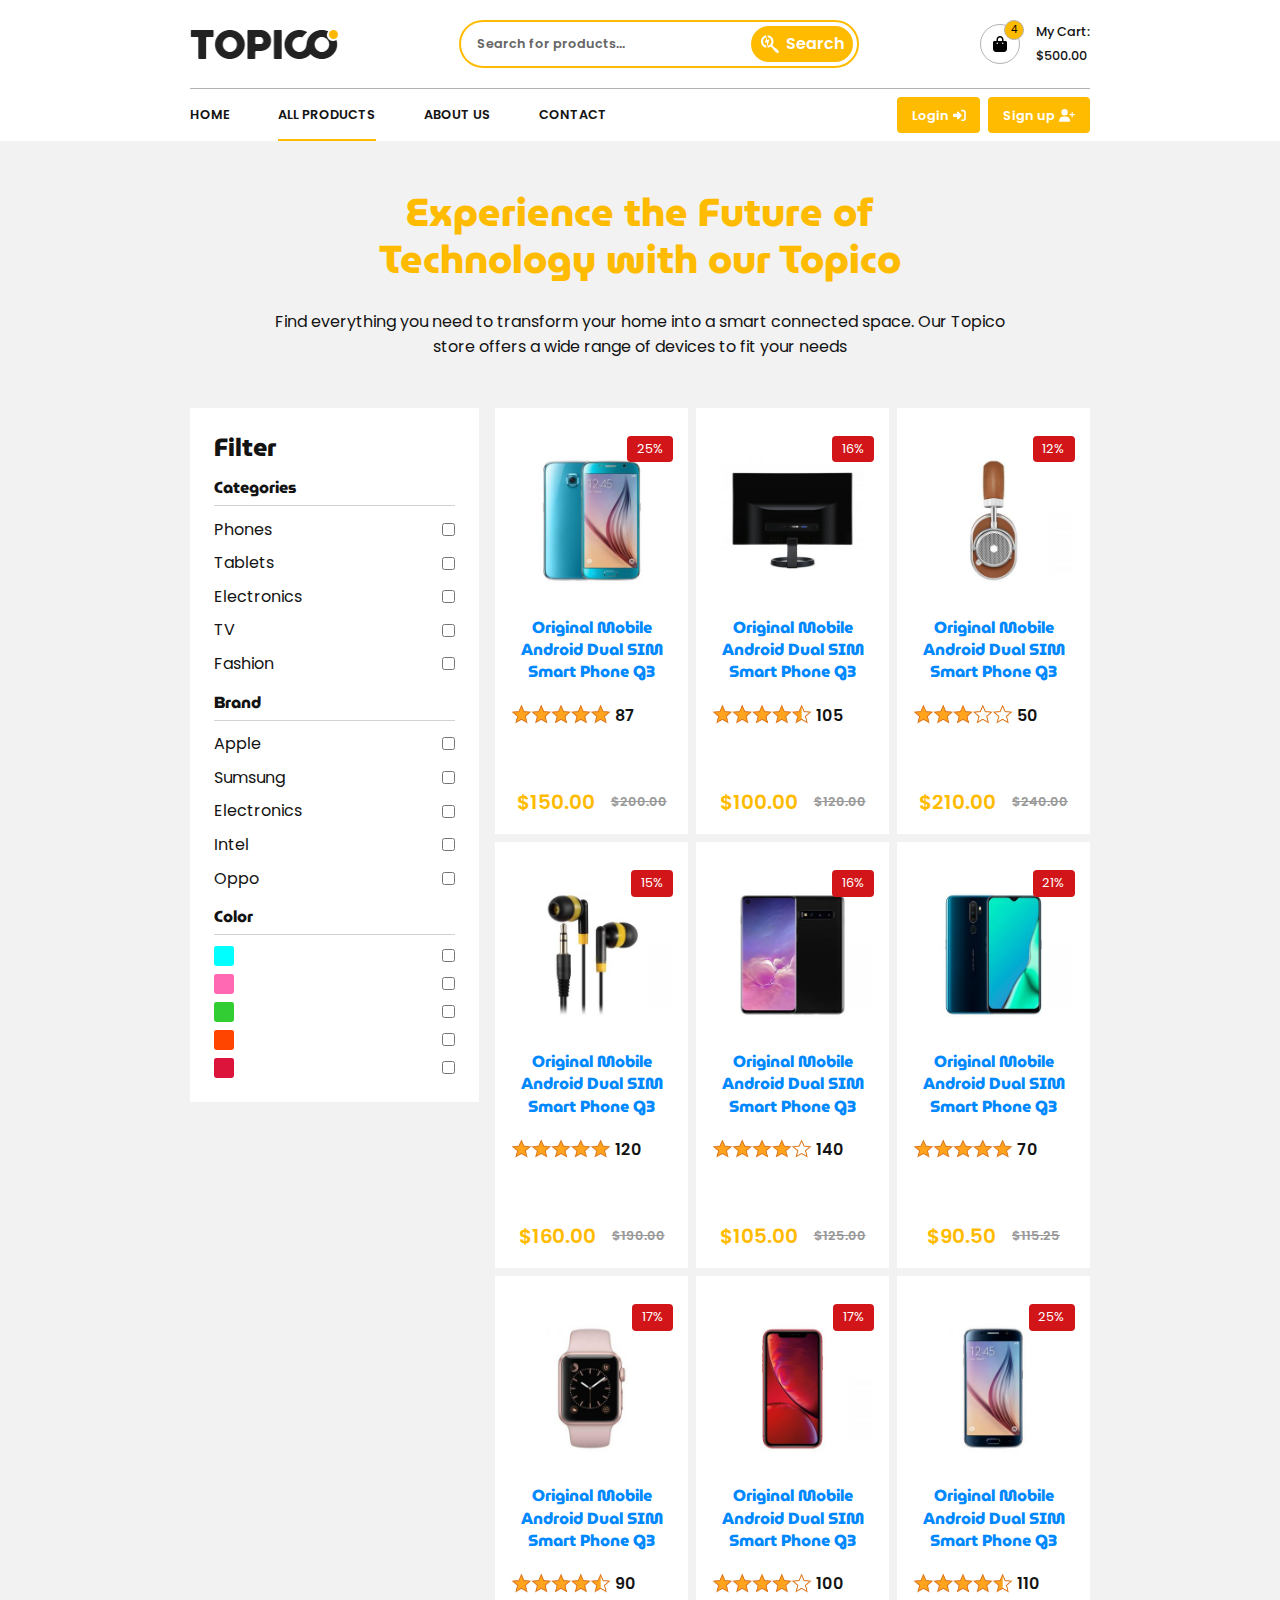
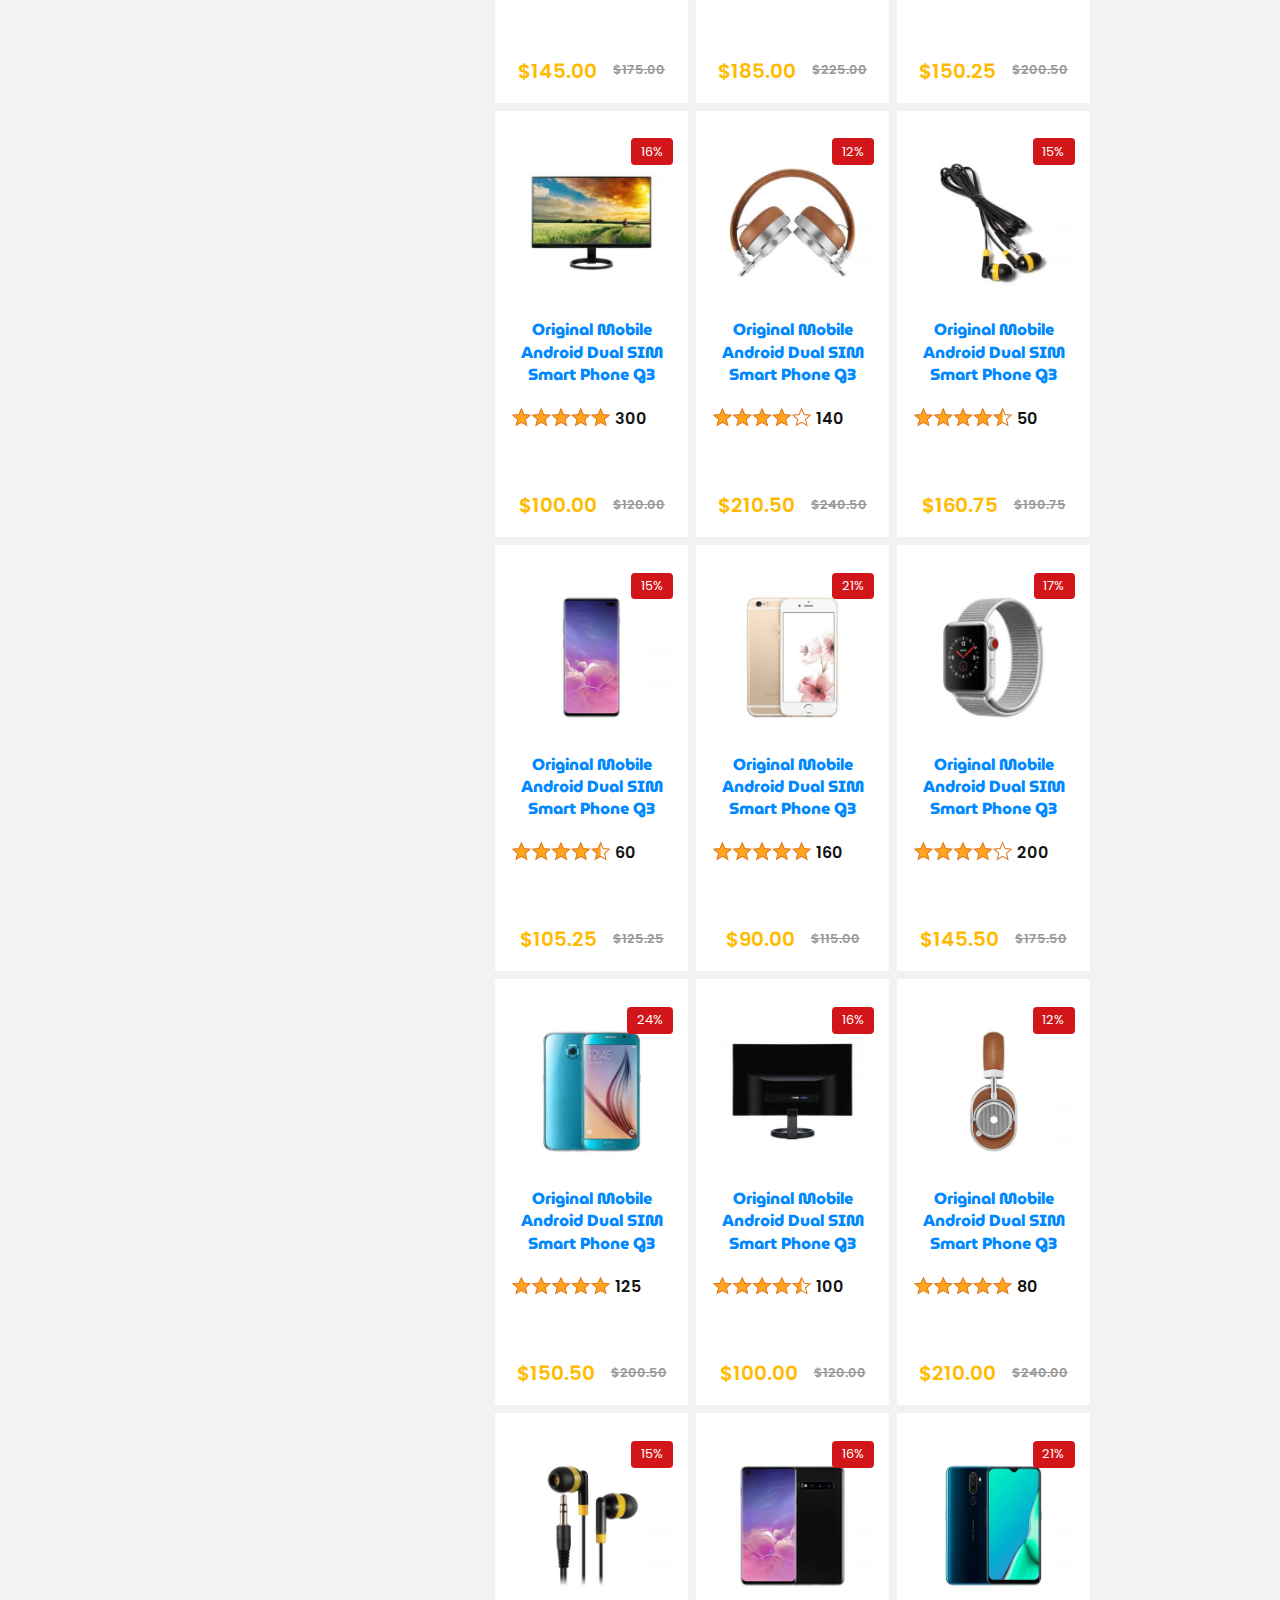
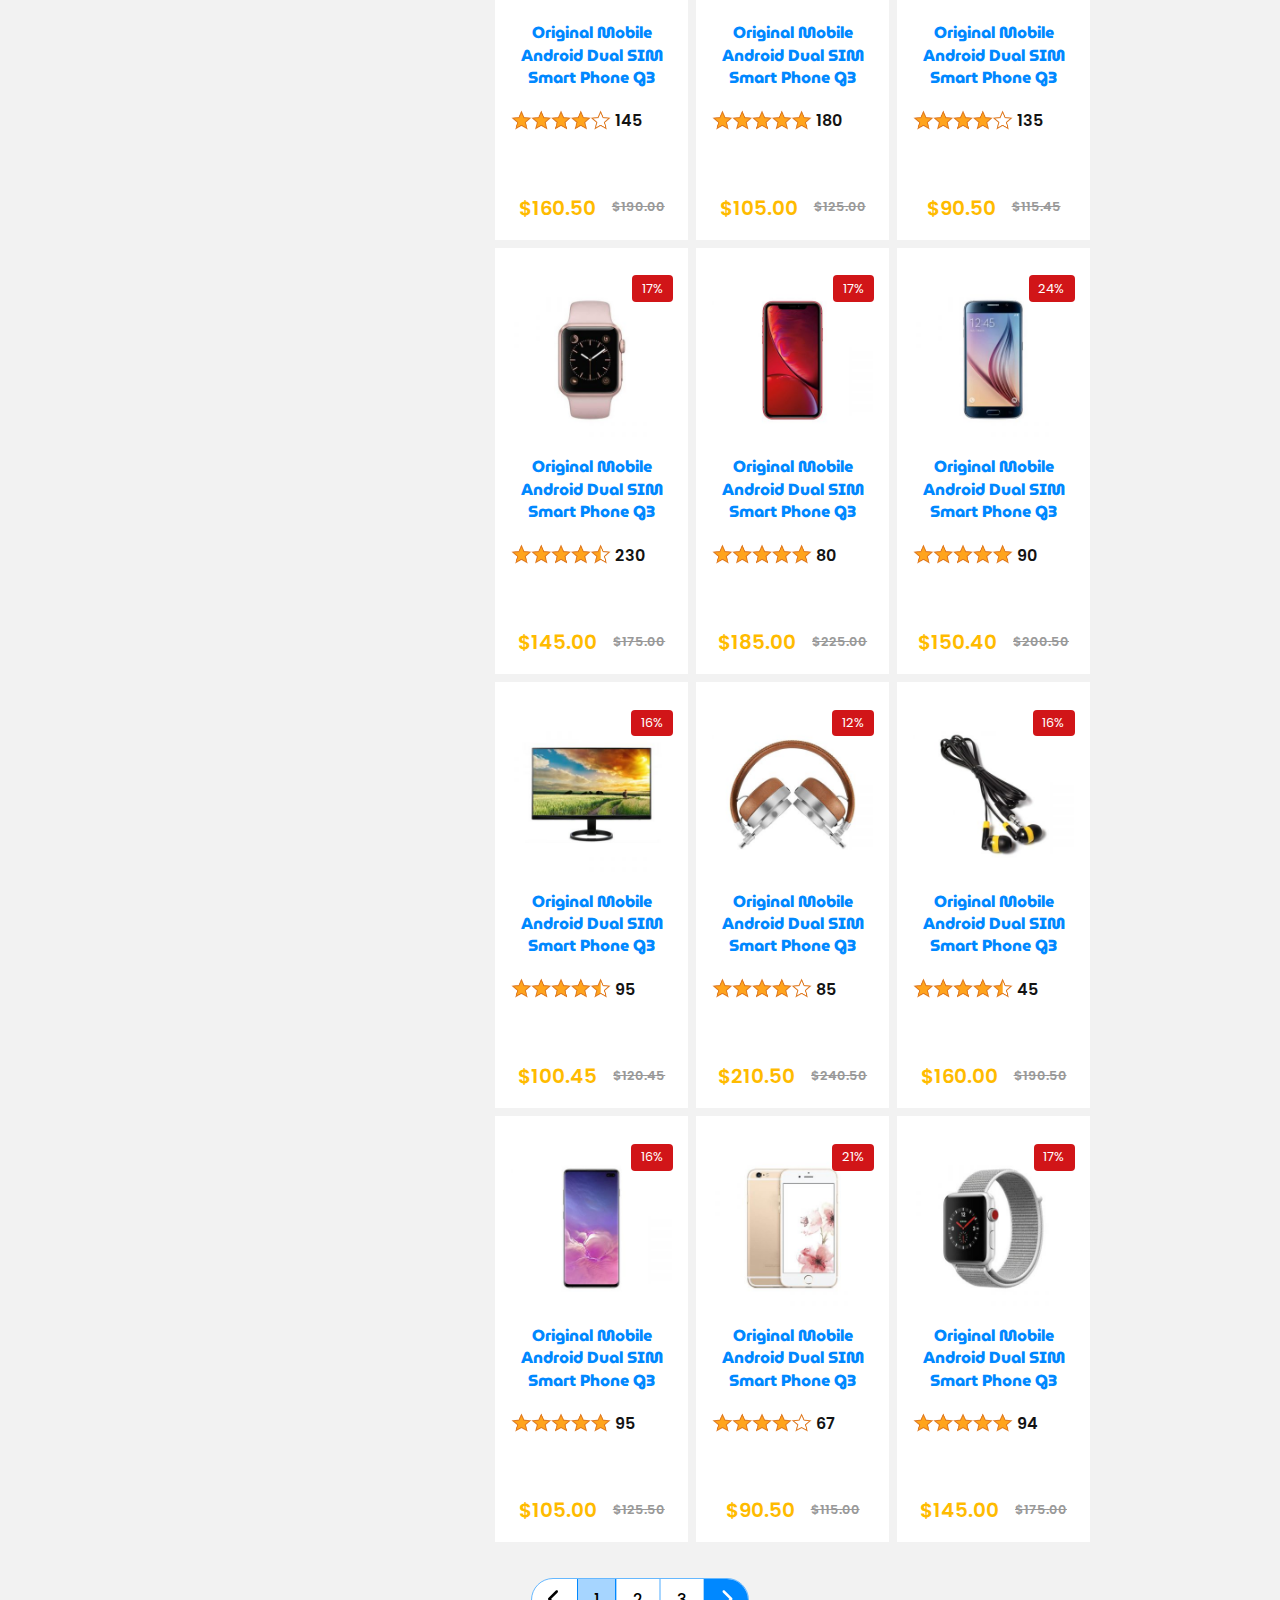
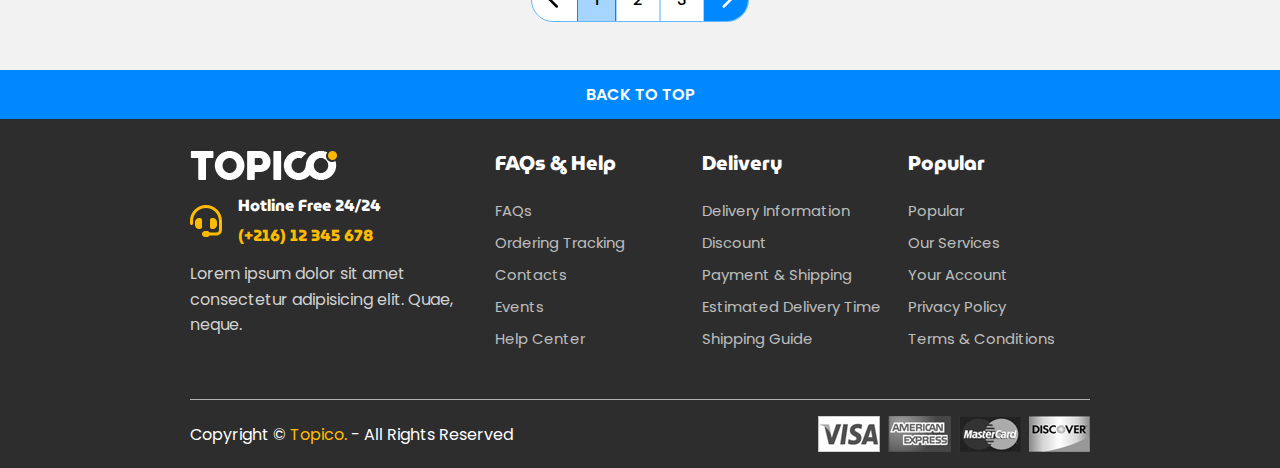
==== commit 7053c646: "Finished Topico Ecommerce website" ====
--- a/all-products.html
+++ b/all-products.html
@@ -1,44 +1,43 @@
 <!DOCTYPE html>
 <!------------------------------------------
-* Template Name: Ecommerce Website
-* Updated: Apr 04 2024
+* Template Name: Topico
+* Updated: Jul 14 2024
 * Author: Ghostcode
 * PSD Designer: GhostCode
 -------------------------------------------->
-<html lang="en">
   <head>
     <meta charset="UTF-8" />
     <meta http-equiv="X-UA-Compatible" content="IE=edge" />
     <meta name="viewport" content="width=device-width, initial-scale=1.0" />
     <!-- Title, Description & Keywords -->
-    <title>All Products</title>
-    <meta name="description" content="Topoco | Ecommerce Website" />
-    <meta name="keywords" content="topoco, ecommerce" />
+    <title>Topico | All Products</title>
+    <meta name="description" content="Topico | Ecommerce Website" />
+    <meta name="keywords" content="topico, ecommerce" />
     <!-- Favicon -->
-    <!-- <link rel="icon" href="favicon.ico">
-    <link rel="apple-touch-icon" sizes="180x180" href="apple-touch-icon.png">
-    <link rel="icon" type="image/png" sizes="32x32" href="favicon-32x32.png">
-    <link rel="icon" type="image/png" sizes="16x16" href="favicon-16x16.png"> -->
+    <link rel="icon" href="favicon.ico" />
+    <link rel="apple-touch-icon" sizes="180x180" href="apple-touch-icon.png" />
+    <link rel="icon" type="image/png" sizes="32x32" href="favicon-32x32.png" />
+    <link rel="icon" type="image/png" sizes="16x16" href="favicon-16x16.png" />
 
     <!-- Google / Search Engine Tags -->
-    <!-- <meta itemprop="name" content="Sass Architecture">
-    <meta itemprop="description" content="Sass Architecture Template">
-    <meta itemprop="image" content=""> -->
+    <meta itemprop="name" content="Topico" />
+    <meta itemprop="description" content="Topico Template" />
+    <meta itemprop="image" content="" />
 
     <!-- Facebook Meta Tags -->
-    <!-- <meta property="og:url" content="">
-    <meta property="og:type" content="website">
-    <meta property="og:title" content="Sass Architecture">
-    <meta property="og:description" content="Sass Architecture Template">
-    <meta property="og:image" content=""> -->
+    <meta property="og:url" content="" />
+    <meta property="og:type" content="website" />
+    <meta property="og:title" content="Topico" />
+    <meta property="og:description" content="Topico Template" />
+    <meta property="og:image" content="" />
 
     <!-- Twitter Meta Tags -->
-    <!-- <meta name="twitter:card" content="summary_large_image">
-    <meta name="twitter:title" content="Sass Architecture">
-    <meta name="twitter:description" content="Sass Architecture Template">
-    <meta name="twitter:image" content="">
+    <meta name="twitter:card" content="summary_large_image" />
+    <meta name="twitter:title" content="Topico" />
+    <meta name="twitter:description" content="Topico Template" />
+    <meta name="twitter:image" content="" />
     <meta name="twitter:site" content="@" />
-    <meta name="twitter:creator" content="@" /> -->
+    <meta name="twitter:creator" content="@" />
 
     <!-- Google Fonts -->
     <link rel="preconnect" href="https://fonts.googleapis.com" />
@@ -50,16 +49,25 @@
 
     <!-- External Libraries CSS Files -->
     <link rel="stylesheet" href="vendors/fontawesome/css/all.min.css" />
+    <link rel="stylesheet" href="vendors/swiper/swiper-bundle.min.css" />
+    <!-- Customized External Libraries CSS Files -->
 
     <!-- Main CSS File -->
-    <link rel="stylesheet" href="css/main.css" />
+    <link rel="stylesheet" href="assets/css/style.css" />
   </head>
   <body>
-    <header class="site-header main-grid">
-      <div class="overlay"></div>
+    <!-- Preloader -->
+    <div class="preloader" data-preloader>
+      <span></span>
+    </div>
+    <!-- Start Header -->
+   <header class="site-header main-grid">
+      <div class="overlay" data-nav-close data-cart-close></div>
       <div>
         <div class="site-header__inner top-nav p-block-5">
-          <a href="#"><img src="imgs/logo-black.png" alt="Logo alt text" /></a>
+          <a href="index.html"
+            ><img src="assets/imgs/logo-black.png" alt="Logo alt text"
+          /></a>
           <form
             action="#"
             class="header__form flex gap-2 p-1 border-radius-pill"
@@ -80,41 +88,43 @@
             </button>
           </form>
           <div class="header__cart flex align-center gap-3">
-            <button class="cart__btn">
+            <button class="cart__toggler" data-cart-toggler>
               <i class="fa-solid fa-bag-shopping"></i>
-              <span class="cart__count header__cart__count">0</span>
+              <span class="cart__count header__cart__count" data-cart-quantity>0</span>
             </button>
             <div class="fs-200 fw-medium">
               <p class="m-block-end-1">My Cart:</p>
-              <p>$<span class="cart__total-price">0</span></p>
+              <p>$<span class="cart__total-price" data-cart-total-price>0</span></p>
             </div>
           </div>
         </div>
         <nav class="site-header__inner nav">
-          <button class="nav__toggler"><i class="fa fa-bars fa-xl"></i></button>
+          <button class="nav__toggler" data-nav-toggler><i class="fa fa-bars fa-xl"></i></button>
           <ul class="nav__list flex align-center">
-            <button class="nav__close-btn">
+            <button class="nav__close-btn" data-nav-close>
               <i class="fa-regular fa-circle-xmark fa-xl"></i>
             </button>
             <img
-              src="imgs/logo-black.png"
+              src="assets/imgs/logo-black.png"
               alt="Image alt text"
               class="nav__logo"
             />
-            <li><a href="#" class="nav__link active">Home</a></li>
-            <li><a href="#" class="nav__link">All products</a></li>
-            <li><a href="#" class="nav__link">About us</a></li>
-            <li><a href="#" class="nav__link">Contact</a></li>
+            <li><a href="index.html" class="nav__link">Home</a></li>
+            <li>
+              <a href="all-products.html" class="nav__link active">All products</a>
+            </li>
+            <li><a href="index.html" class="nav__link">About us</a></li>
+            <li><a href="contact.html" class="nav__link">Contact</a></li>
           </ul>
           <div class="flex gap-2 flex-wrap">
             <a
-              href="#"
+              href="login.html"
               class="btn align-center gap-1 border-radius-sm fs-200"
               data-type="primary"
               >Login <i class="fa-solid fa-right-to-bracket"></i
             ></a>
             <a
-              href="#"
+              href="signup.html"
               class="btn align-center gap-1 border-radius-sm fs-200"
               data-type="primary"
               >Sign up <i class="fa-solid fa-user-plus"></i
@@ -125,33 +135,33 @@
           <div class="cart__header flex justify-between align-center">
             <h5 class="m-block-end-0">
               My Cart<span class="text-neutral-500 fw-normal"
-                >(<span class="cart__count">0</span> items in cart)</span
+                >(<span class="cart__count" data-cart-quantity>0</span> items in cart)</span
               >
             </h5>
-            <button class="cart__close-btn">
+            <button class="cart__close-btn" data-cart-close>
               <i class="fa-regular fa-circle-xmark fa-xl"></i>
             </button>
           </div>
           <div
-            class="cart__body m-block-4 p-block-3 p-inline-2 flow scrollbar-sm"
+            class="cart__body m-block-4 p-block-3 p-inline-2 flow scrollbar-sm" data-cart-items-wrapper
           ></div>
           <div class="cart__footer">
             <div class="cart__total flex justify-between fw-medium">
               <p>Cart subtotal</p>
               <p class="text-primary-500">
-                $<span class="cart__total-price">0</span>
+                $<span class="cart__total-price" data-cart-total-price>0</span>
               </p>
             </div>
             <div class="flex flex-column gap-2">
-              <a href="#" class="btn" data-type="primary"
+              <a href="checkout.html" class="btn" data-type="primary"
                 >Proceed to checkout</a
               >
-              <a href="#" class="btn" data-type="secondary">Shop More</a>
             </div>
           </div>
         </div>
       </div>
     </header>
+    <!-- End Header -->
     <!-- Start Main -->
     <main class="main-grid">
       <section class="section g-row all-products">
@@ -165,9 +175,15 @@
             fit your needs
           </p>
         </div>
-        <div class="g-row__inner gap-3 align-start">
-          <div
-            class="all-products__filter g-col-4 p-6 bg-neutral-000 shadow-sm flow"
+        <div class="g-row__inner gap-3 align-start position-relative">
+          <button
+            class="filter-btn btn align-center gap-2 text-neutral-900"
+            data-type="primary" data-filter-btn-open
+          >
+            Filter <i class="fa solid fa-filter"></i>
+          </button>
+          <div
+            class="all-products__filter g-col-lg-4 p-6 bg-neutral-000 shadow-sm flow"
           >
             <h4>Filter</h4>
 
@@ -248,17 +264,19 @@
             </div>
           </div>
 
-          <div class="all-products__list g-col-8"></div>
-          <div class="all-products__pagination flex justify-center align-center m-block-start-5 bg-neutral-000">
-            <button class="pagination__btn prev"
-              ><i class="fa-solid fa-chevron-left fa-lg"></i
-            ></button>
+          <div class="all-products__list g-col-lg-8" data-all-products-wrapper></div>
+          <div
+            class="all-products__pagination flex justify-center align-center m-block-start-5 bg-neutral-000"
+          >
+            <button class="pagination__btn prev">
+              <i class="fa-solid fa-chevron-left fa-lg"></i>
+            </button>
             <button class="pagination__num is-active">1</button>
             <button class="pagination__num">2</button>
             <button class="pagination__num">3</button>
-            <button class="pagination__btn next is-active"
-              ><i class="fa-solid fa-chevron-right fa-lg"></i
-            ></button>
+            <button class="pagination__btn next is-active">
+              <i class="fa-solid fa-chevron-right fa-lg"></i>
+            </button>
           </div>
         </div>
       </section>
@@ -279,7 +297,7 @@
       <div class="g-row">
         <div class="g-row__inner row-gap-5">
           <div class="flow g-col-md-4">
-            <img src="imgs/logo-white.png" alt="Image alt text" />
+            <img src="assets/imgs/logo-white.png" alt="Image alt text" />
             <div class="flex align-center gap-3">
               <i class="fa-solid fa-headset fa-2x text-primary-500"></i>
               <div>
@@ -334,10 +352,10 @@
               All Rights Reserved
             </p>
             <div class="flex gap-2">
-              <img src="imgs/payment-1.png" alt="Image alt text" />
-              <img src="imgs/payment-2.png" alt="Image alt text" />
-              <img src="imgs/payment-3.png" alt="Image alt text" />
-              <img src="imgs/payment-4.png" alt="Image alt text" />
+              <img src="assets/imgs/payment-1.png" alt="Image alt text" />
+              <img src="assets/imgs/payment-2.png" alt="Image alt text" />
+              <img src="assets/imgs/payment-3.png" alt="Image alt text" />
+              <img src="assets/imgs/payment-4.png" alt="Image alt text" />
             </div>
           </div>
         </div>
@@ -347,7 +365,7 @@
     <!-- External Libraries JS Files -->
     <script src="vendors/fontawesome/js/all.min.js"></script>
     <!-- Main js Files -->
-    <script src="js/main.js"></script>
-    <script src="js/all-products.js"></script>
+    <script type="module" src="assets/js/src/shared.js"></script>
+    <script type="module" src="assets/js/src/all-products.js"></script>
   </body>
 </html>
--- a/assets/css/style.css
+++ b/assets/css/style.css
@@ -0,0 +1,4210 @@
+/*-------------------------------------------
+* Template Name: Ecommerce Website
+* Updated: Apr 04 2024
+* Author: Ghostcode
+* PSD Designer: GhostCode
+-------------------------------------------*/
+/*** Layers ***/
+@layer root, reset, base, components, layout,utilities, content;
+/*** Root ***/
+@layer root {
+  :root {
+    --clr-neutral-000: hsl(0, 0%, 100%);
+    --clr-neutral-100: hsl(0, 0%, 95%);
+    --clr-neutral-200: hsl(0, 0%, 82.5%);
+    --clr-neutral-300: hsl(0, 0%, 70%);
+    --clr-neutral-400: hsl(0, 0%, 60%);
+    --clr-neutral-500: hsl(0, 0%, 50%);
+    --clr-neutral-600: hsl(0, 0%, 40%);
+    --clr-neutral-700: hsl(0, 0%, 30%);
+    --clr-neutral-800: hsl(0, 0%, 17.5%);
+    --clr-neutral-900: hsl(0, 0%, 7.5%);
+    --clr-neutral-1000: hsl(0, 0%, 0%);
+    --clr-primary-100: hsl(44, 100%, 95%);
+    --clr-primary-200: hsl(44, 100%, 82.5%);
+    --clr-primary-300: hsl(44, 100%, 70%);
+    --clr-primary-400: hsl(44, 100%, 60%);
+    --clr-primary-500: hsl(44, 100%, 50%);
+    --clr-primary-600: hsl(44, 100%, 40%);
+    --clr-primary-700: hsl(44, 100%, 30%);
+    --clr-primary-800: hsl(44, 100%, 17.5%);
+    --clr-primary-900: hsl(44, 100%, 7.5%);
+    --clr-secondary-100: hsl(208, 100%, 95%);
+    --clr-secondary-200: hsl(208, 100%, 82.5%);
+    --clr-secondary-300: hsl(208, 100%, 70%);
+    --clr-secondary-400: hsl(208, 100%, 60%);
+    --clr-secondary-500: hsl(208, 100%, 50%);
+    --clr-secondary-600: hsl(208, 100%, 40%);
+    --clr-secondary-700: hsl(208, 100%, 30%);
+    --clr-secondary-800: hsl(208, 100%, 17.5%);
+    --clr-secondary-900: hsl(208, 100%, 7.5%);
+    --clr-accent-100: hsl(359, 82%, 95%);
+    --clr-accent-200: hsl(359, 82%, 82.5%);
+    --clr-accent-300: hsl(359, 82%, 70%);
+    --clr-accent-400: hsl(359, 82%, 60%);
+    --clr-accent-500: hsl(359, 82%, 45%);
+    --clr-accent-600: hsl(359, 82%, 40%);
+    --clr-accent-700: hsl(359, 82%, 30%);
+    --clr-accent-800: hsl(359, 82%, 17.5%);
+    --clr-accent-900: hsl(359, 82%, 7.5%);
+    --spacer-0: 0;
+    --spacer-1: 0.25rem;
+    --spacer-2: 0.5rem;
+    --spacer-3: 1rem;
+    --spacer-4: 1.5rem;
+    --spacer-5: 3rem;
+    --fs-100: clamp(0.64rem, 0.6549rem - 0.0192cqi, 0.651rem);
+    --fs-200: clamp(0.7813rem, 0.7747rem + 0.0326cqi, 0.8rem);
+    --fs-300: clamp(0.9375rem, 0.9158rem + 0.1087cqi, 1rem);
+    --fs-400: clamp(1.125rem, 1.0815rem + 0.2174cqi, 1.25rem);
+    --fs-500: clamp(1.35rem, 1.2761rem + 0.3696cqi, 1.5625rem);
+    --fs-600: clamp(1.62rem, 1.5041rem + 0.5793cqi, 1.9531rem);
+    --fs-700: clamp(1.944rem, 1.771rem + 0.8651cqi, 2.4414rem);
+    --fs-800: clamp(2.3328rem, 2.0827rem + 1.2504cqi, 3.0518rem);
+    --fs-900: clamp(2.7994rem, 2.4462rem + 1.7658cqi, 3.8147rem);
+    --ff-base: Poppins, sans-serif;
+    --ff-accent: MuseoModerno, cursive;
+    --fw-light: 300;
+    --fw-normal: 400;
+    --fw-medium: 500;
+    --fw-semibold: 600;
+    --fw-bold: 700;
+    --fw-extrabold: 800;
+    --fw-black: 900;
+  }
+}
+/*** Resets ***/
+@layer reset {
+  *,
+  *::before,
+  *::after {
+    -webkit-box-sizing: border-box;
+            box-sizing: border-box;
+    padding: 0;
+    margin: 0;
+    font: inherit;
+  }
+  html {
+    color-scheme: light dark;
+  }
+  h1,
+  h2,
+  h3,
+  h4,
+  h5,
+  h6 {
+    font-family: var(--ff-accent);
+    font-weight: var(--fw-extrabold);
+    line-height: 1.2;
+    text-wrap: balance;
+  }
+  h1,
+  h2,
+  h3,
+  h4,
+  h5,
+  h6,
+  p {
+    -webkit-margin-after: 0.65em;
+            margin-block-end: 0.65em;
+  }
+  h1:last-child,
+  h2:last-child,
+  h3:last-child,
+  h4:last-child,
+  h5:last-child,
+  h6:last-child,
+  p:last-child {
+    margin: 0;
+  }
+  p,
+  li,
+  h1,
+  h2,
+  h3,
+  h4 {
+    overflow-wrap: break-word;
+    -ms-hyphens: auto;
+        hyphens: auto;
+  }
+  ol,
+  ul {
+    margin: 0;
+    padding: 0;
+    list-style: none;
+  }
+  a {
+    text-decoration: none;
+  }
+  input,
+  button,
+  select,
+  optgroup,
+  textarea {
+    border: 0;
+    outline: 0;
+    font: inherit;
+    line-height: inherit;
+  }
+  button:not(:disabled),
+  [type=button]:not(:disabled),
+  [type=reset]:not(:disabled),
+  [type=submit]:not(:disabled) {
+    cursor: pointer;
+    background: transparent;
+  }
+  textarea {
+    resize: none;
+  }
+  img,
+  picture,
+  svg {
+    /* Ensures that the image does not exceed its container's width */
+    max-inline-size: 100%;
+    /* Maintain image aspect ratio */
+    block-size: auto;
+    /* Ensures that the background image does not repeat itself */
+    background-repeat: no-repeat;
+    /* Ensures that the image fills the container without repeating */
+    background-size: cover;
+    /* Adds a slight italic effect to the image alt text */
+    font-style: italic;
+    /* Aligns the image vertically with the text and remove annoying image spacing */
+    vertical-align: middle;
+    /* Adds some margin around the image to improve its spacing with other elements */
+    shape-margin: 1rem;
+    /* Scales the image to cover its container box */
+    -o-object-fit: cover;
+       object-fit: cover;
+    /* Center the image within its container box */
+    -o-object-position: center;
+       object-position: center;
+  }
+}
+:focus-visible {
+  outline: 2px solid var(--clr-primary-500);
+  outline-offset: 2px;
+}
+
+/*** General ***/
+@layer base {
+  body {
+    background-color: var(--clr-neutral-100);
+    color: var(--clr-neutral-900);
+    font-family: var(--ff-base);
+    font-size: var(--fs-300);
+    font-weight: var(--fw-normal);
+    line-height: 1.6;
+    overflow-y: hidden;
+  }
+  body:has(.preloader.is-hidden) {
+    overflow-y: auto;
+  }
+  a {
+    color: var(--clr-neutral-900);
+  }
+  a:is(:hover, :focus) {
+    color: var(--clr-primary-500);
+  }
+}
+/*** Typography ***/
+@layer base {
+  h1 {
+    font-size: var(--fs-800);
+  }
+  h2 {
+    font-size: var(--fs-700);
+  }
+  h3 {
+    font-size: var(--fs-600);
+  }
+  h4 {
+    font-size: var(--fs-500);
+  }
+}
+/*** Grid Columns ***/
+@layer utilities {
+  .g-cols-1 {
+    --g-col-width: calc(var(--g-col-count) / 1);
+  }
+  .g-cols-2 {
+    --g-col-width: calc(var(--g-col-count) / 2);
+  }
+  .g-cols-3 {
+    --g-col-width: calc(var(--g-col-count) / 3);
+  }
+  .g-cols-4 {
+    --g-col-width: calc(var(--g-col-count) / 4);
+  }
+  .g-cols-6 {
+    --g-col-width: calc(var(--g-col-count) / 6);
+  }
+  .g-cols-12 {
+    --g-col-width: calc(var(--g-col-count) / 12);
+  }
+  @media only screen and (min-width: 36em) {
+    .g-cols-sm-1 {
+      --g-col-width: calc(var(--g-col-count) / 1);
+    }
+    .g-cols-sm-2 {
+      --g-col-width: calc(var(--g-col-count) / 2);
+    }
+    .g-cols-sm-3 {
+      --g-col-width: calc(var(--g-col-count) / 3);
+    }
+    .g-cols-sm-4 {
+      --g-col-width: calc(var(--g-col-count) / 4);
+    }
+    .g-cols-sm-6 {
+      --g-col-width: calc(var(--g-col-count) / 6);
+    }
+    .g-cols-sm-12 {
+      --g-col-width: calc(var(--g-col-count) / 12);
+    }
+  }
+  @media only screen and (min-width: 48em) {
+    .g-cols-md-1 {
+      --g-col-width: calc(var(--g-col-count) / 1);
+    }
+    .g-cols-md-2 {
+      --g-col-width: calc(var(--g-col-count) / 2);
+    }
+    .g-cols-md-3 {
+      --g-col-width: calc(var(--g-col-count) / 3);
+    }
+    .g-cols-md-4 {
+      --g-col-width: calc(var(--g-col-count) / 4);
+    }
+    .g-cols-md-6 {
+      --g-col-width: calc(var(--g-col-count) / 6);
+    }
+    .g-cols-md-12 {
+      --g-col-width: calc(var(--g-col-count) / 12);
+    }
+  }
+  @media only screen and (min-width: 62em) {
+    .g-cols-lg-1 {
+      --g-col-width: calc(var(--g-col-count) / 1);
+    }
+    .g-cols-lg-2 {
+      --g-col-width: calc(var(--g-col-count) / 2);
+    }
+    .g-cols-lg-3 {
+      --g-col-width: calc(var(--g-col-count) / 3);
+    }
+    .g-cols-lg-4 {
+      --g-col-width: calc(var(--g-col-count) / 4);
+    }
+    .g-cols-lg-6 {
+      --g-col-width: calc(var(--g-col-count) / 6);
+    }
+    .g-cols-lg-12 {
+      --g-col-width: calc(var(--g-col-count) / 12);
+    }
+  }
+  @media only screen and (min-width: 75em) {
+    .g-cols-xl-1 {
+      --g-col-width: calc(var(--g-col-count) / 1);
+    }
+    .g-cols-xl-2 {
+      --g-col-width: calc(var(--g-col-count) / 2);
+    }
+    .g-cols-xl-3 {
+      --g-col-width: calc(var(--g-col-count) / 3);
+    }
+    .g-cols-xl-4 {
+      --g-col-width: calc(var(--g-col-count) / 4);
+    }
+    .g-cols-xl-6 {
+      --g-col-width: calc(var(--g-col-count) / 6);
+    }
+    .g-cols-xl-12 {
+      --g-col-width: calc(var(--g-col-count) / 12);
+    }
+  }
+  @media only screen and (min-width: 87.5em) {
+    .g-cols-xxl-1 {
+      --g-col-width: calc(var(--g-col-count) / 1);
+    }
+    .g-cols-xxl-2 {
+      --g-col-width: calc(var(--g-col-count) / 2);
+    }
+    .g-cols-xxl-3 {
+      --g-col-width: calc(var(--g-col-count) / 3);
+    }
+    .g-cols-xxl-4 {
+      --g-col-width: calc(var(--g-col-count) / 4);
+    }
+    .g-cols-xxl-6 {
+      --g-col-width: calc(var(--g-col-count) / 6);
+    }
+    .g-cols-xxl-12 {
+      --g-col-width: calc(var(--g-col-count) / 12);
+    }
+  }
+  .g-col-1 {
+    grid-column: auto/span 1;
+  }
+  .g-col-2 {
+    grid-column: auto/span 2;
+  }
+  .g-col-3 {
+    grid-column: auto/span 3;
+  }
+  .g-col-4 {
+    grid-column: auto/span 4;
+  }
+  .g-col-5 {
+    grid-column: auto/span 5;
+  }
+  .g-col-6 {
+    grid-column: auto/span 6;
+  }
+  .g-col-7 {
+    grid-column: auto/span 7;
+  }
+  .g-col-8 {
+    grid-column: auto/span 8;
+  }
+  .g-col-9 {
+    grid-column: auto/span 9;
+  }
+  .g-col-10 {
+    grid-column: auto/span 10;
+  }
+  .g-col-11 {
+    grid-column: auto/span 11;
+  }
+  .g-col-12 {
+    grid-column: auto/span 12;
+  }
+  @media only screen and (min-width: 36em) {
+    .g-col-sm-1 {
+      grid-column: auto/span 1;
+    }
+    .g-col-sm-2 {
+      grid-column: auto/span 2;
+    }
+    .g-col-sm-3 {
+      grid-column: auto/span 3;
+    }
+    .g-col-sm-4 {
+      grid-column: auto/span 4;
+    }
+    .g-col-sm-5 {
+      grid-column: auto/span 5;
+    }
+    .g-col-sm-6 {
+      grid-column: auto/span 6;
+    }
+    .g-col-sm-7 {
+      grid-column: auto/span 7;
+    }
+    .g-col-sm-8 {
+      grid-column: auto/span 8;
+    }
+    .g-col-sm-9 {
+      grid-column: auto/span 9;
+    }
+    .g-col-sm-10 {
+      grid-column: auto/span 10;
+    }
+    .g-col-sm-11 {
+      grid-column: auto/span 11;
+    }
+    .g-col-sm-12 {
+      grid-column: auto/span 12;
+    }
+  }
+  @media only screen and (min-width: 48em) {
+    .g-col-md-1 {
+      grid-column: auto/span 1;
+    }
+    .g-col-md-2 {
+      grid-column: auto/span 2;
+    }
+    .g-col-md-3 {
+      grid-column: auto/span 3;
+    }
+    .g-col-md-4 {
+      grid-column: auto/span 4;
+    }
+    .g-col-md-5 {
+      grid-column: auto/span 5;
+    }
+    .g-col-md-6 {
+      grid-column: auto/span 6;
+    }
+    .g-col-md-7 {
+      grid-column: auto/span 7;
+    }
+    .g-col-md-8 {
+      grid-column: auto/span 8;
+    }
+    .g-col-md-9 {
+      grid-column: auto/span 9;
+    }
+    .g-col-md-10 {
+      grid-column: auto/span 10;
+    }
+    .g-col-md-11 {
+      grid-column: auto/span 11;
+    }
+    .g-col-md-12 {
+      grid-column: auto/span 12;
+    }
+  }
+  @media only screen and (min-width: 62em) {
+    .g-col-lg-1 {
+      grid-column: auto/span 1;
+    }
+    .g-col-lg-2 {
+      grid-column: auto/span 2;
+    }
+    .g-col-lg-3 {
+      grid-column: auto/span 3;
+    }
+    .g-col-lg-4 {
+      grid-column: auto/span 4;
+    }
+    .g-col-lg-5 {
+      grid-column: auto/span 5;
+    }
+    .g-col-lg-6 {
+      grid-column: auto/span 6;
+    }
+    .g-col-lg-7 {
+      grid-column: auto/span 7;
+    }
+    .g-col-lg-8 {
+      grid-column: auto/span 8;
+    }
+    .g-col-lg-9 {
+      grid-column: auto/span 9;
+    }
+    .g-col-lg-10 {
+      grid-column: auto/span 10;
+    }
+    .g-col-lg-11 {
+      grid-column: auto/span 11;
+    }
+    .g-col-lg-12 {
+      grid-column: auto/span 12;
+    }
+  }
+  @media only screen and (min-width: 75em) {
+    .g-col-xl-1 {
+      grid-column: auto/span 1;
+    }
+    .g-col-xl-2 {
+      grid-column: auto/span 2;
+    }
+    .g-col-xl-3 {
+      grid-column: auto/span 3;
+    }
+    .g-col-xl-4 {
+      grid-column: auto/span 4;
+    }
+    .g-col-xl-5 {
+      grid-column: auto/span 5;
+    }
+    .g-col-xl-6 {
+      grid-column: auto/span 6;
+    }
+    .g-col-xl-7 {
+      grid-column: auto/span 7;
+    }
+    .g-col-xl-8 {
+      grid-column: auto/span 8;
+    }
+    .g-col-xl-9 {
+      grid-column: auto/span 9;
+    }
+    .g-col-xl-10 {
+      grid-column: auto/span 10;
+    }
+    .g-col-xl-11 {
+      grid-column: auto/span 11;
+    }
+    .g-col-xl-12 {
+      grid-column: auto/span 12;
+    }
+  }
+  @media only screen and (min-width: 87.5em) {
+    .g-col-xxl-1 {
+      grid-column: auto/span 1;
+    }
+    .g-col-xxl-2 {
+      grid-column: auto/span 2;
+    }
+    .g-col-xxl-3 {
+      grid-column: auto/span 3;
+    }
+    .g-col-xxl-4 {
+      grid-column: auto/span 4;
+    }
+    .g-col-xxl-5 {
+      grid-column: auto/span 5;
+    }
+    .g-col-xxl-6 {
+      grid-column: auto/span 6;
+    }
+    .g-col-xxl-7 {
+      grid-column: auto/span 7;
+    }
+    .g-col-xxl-8 {
+      grid-column: auto/span 8;
+    }
+    .g-col-xxl-9 {
+      grid-column: auto/span 9;
+    }
+    .g-col-xxl-10 {
+      grid-column: auto/span 10;
+    }
+    .g-col-xxl-11 {
+      grid-column: auto/span 11;
+    }
+    .g-col-xxl-12 {
+      grid-column: auto/span 12;
+    }
+  }
+  .g-start-1 {
+    --g-col-start: 1;
+  }
+  .g-start-2 {
+    --g-col-start: 2;
+  }
+  .g-end-2 {
+    --g-col-end: 2;
+  }
+  .g-start-3 {
+    --g-col-start: 3;
+  }
+  .g-end-3 {
+    --g-col-end: 3;
+  }
+  .g-start-4 {
+    --g-col-start: 4;
+  }
+  .g-end-4 {
+    --g-col-end: 4;
+  }
+  .g-start-5 {
+    --g-col-start: 5;
+  }
+  .g-end-5 {
+    --g-col-end: 5;
+  }
+  .g-start-6 {
+    --g-col-start: 6;
+  }
+  .g-end-6 {
+    --g-col-end: 6;
+  }
+  .g-start-7 {
+    --g-col-start: 7;
+  }
+  .g-end-7 {
+    --g-col-end: 7;
+  }
+  .g-start-8 {
+    --g-col-start: 8;
+  }
+  .g-end-8 {
+    --g-col-end: 8;
+  }
+  .g-start-9 {
+    --g-col-start: 9;
+  }
+  .g-end-9 {
+    --g-col-end: 9;
+  }
+  .g-start-10 {
+    --g-col-start: 10;
+  }
+  .g-end-10 {
+    --g-col-end: 10;
+  }
+  .g-start-11 {
+    --g-col-start: 11;
+  }
+  .g-end-11 {
+    --g-col-end: 11;
+  }
+  .g-start-12 {
+    --g-col-start: 12;
+  }
+  .g-end-12 {
+    --g-col-end: 12;
+  }
+  .g-start-13 {
+    --g-col-start: 13;
+  }
+  .g-end-13 {
+    --g-col-end: 13;
+  }
+  .g-start-14 {
+    --g-col-start: 14;
+  }
+  .g-end-14 {
+    --g-col-end: 14;
+  }
+  .g-end-15 {
+    --g-col-end: 15;
+  }
+  @media only screen and (min-width: 36em) {
+    .g-start-sm-1 {
+      --g-col-start: 1;
+    }
+    .g-start-sm-2 {
+      --g-col-start: 2;
+    }
+    .g-end-sm-2 {
+      --g-col-end: 2;
+    }
+    .g-start-sm-3 {
+      --g-col-start: 3;
+    }
+    .g-end-sm-3 {
+      --g-col-end: 3;
+    }
+    .g-start-sm-4 {
+      --g-col-start: 4;
+    }
+    .g-end-sm-4 {
+      --g-col-end: 4;
+    }
+    .g-start-sm-5 {
+      --g-col-start: 5;
+    }
+    .g-end-sm-5 {
+      --g-col-end: 5;
+    }
+    .g-start-sm-6 {
+      --g-col-start: 6;
+    }
+    .g-end-sm-6 {
+      --g-col-end: 6;
+    }
+    .g-start-sm-7 {
+      --g-col-start: 7;
+    }
+    .g-end-sm-7 {
+      --g-col-end: 7;
+    }
+    .g-start-sm-8 {
+      --g-col-start: 8;
+    }
+    .g-end-sm-8 {
+      --g-col-end: 8;
+    }
+    .g-start-sm-9 {
+      --g-col-start: 9;
+    }
+    .g-end-sm-9 {
+      --g-col-end: 9;
+    }
+    .g-start-sm-10 {
+      --g-col-start: 10;
+    }
+    .g-end-sm-10 {
+      --g-col-end: 10;
+    }
+    .g-start-sm-11 {
+      --g-col-start: 11;
+    }
+    .g-end-sm-11 {
+      --g-col-end: 11;
+    }
+    .g-start-sm-12 {
+      --g-col-start: 12;
+    }
+    .g-end-sm-12 {
+      --g-col-end: 12;
+    }
+    .g-start-sm-13 {
+      --g-col-start: 13;
+    }
+    .g-end-sm-13 {
+      --g-col-end: 13;
+    }
+    .g-start-sm-14 {
+      --g-col-start: 14;
+    }
+    .g-end-sm-14 {
+      --g-col-end: 14;
+    }
+    .g-end-sm-15 {
+      --g-col-end: 15;
+    }
+  }
+  @media only screen and (min-width: 48em) {
+    .g-start-md-1 {
+      --g-col-start: 1;
+    }
+    .g-start-md-2 {
+      --g-col-start: 2;
+    }
+    .g-end-md-2 {
+      --g-col-end: 2;
+    }
+    .g-start-md-3 {
+      --g-col-start: 3;
+    }
+    .g-end-md-3 {
+      --g-col-end: 3;
+    }
+    .g-start-md-4 {
+      --g-col-start: 4;
+    }
+    .g-end-md-4 {
+      --g-col-end: 4;
+    }
+    .g-start-md-5 {
+      --g-col-start: 5;
+    }
+    .g-end-md-5 {
+      --g-col-end: 5;
+    }
+    .g-start-md-6 {
+      --g-col-start: 6;
+    }
+    .g-end-md-6 {
+      --g-col-end: 6;
+    }
+    .g-start-md-7 {
+      --g-col-start: 7;
+    }
+    .g-end-md-7 {
+      --g-col-end: 7;
+    }
+    .g-start-md-8 {
+      --g-col-start: 8;
+    }
+    .g-end-md-8 {
+      --g-col-end: 8;
+    }
+    .g-start-md-9 {
+      --g-col-start: 9;
+    }
+    .g-end-md-9 {
+      --g-col-end: 9;
+    }
+    .g-start-md-10 {
+      --g-col-start: 10;
+    }
+    .g-end-md-10 {
+      --g-col-end: 10;
+    }
+    .g-start-md-11 {
+      --g-col-start: 11;
+    }
+    .g-end-md-11 {
+      --g-col-end: 11;
+    }
+    .g-start-md-12 {
+      --g-col-start: 12;
+    }
+    .g-end-md-12 {
+      --g-col-end: 12;
+    }
+    .g-start-md-13 {
+      --g-col-start: 13;
+    }
+    .g-end-md-13 {
+      --g-col-end: 13;
+    }
+    .g-start-md-14 {
+      --g-col-start: 14;
+    }
+    .g-end-md-14 {
+      --g-col-end: 14;
+    }
+    .g-end-md-15 {
+      --g-col-end: 15;
+    }
+  }
+  @media only screen and (min-width: 62em) {
+    .g-start-lg-1 {
+      --g-col-start: 1;
+    }
+    .g-start-lg-2 {
+      --g-col-start: 2;
+    }
+    .g-end-lg-2 {
+      --g-col-end: 2;
+    }
+    .g-start-lg-3 {
+      --g-col-start: 3;
+    }
+    .g-end-lg-3 {
+      --g-col-end: 3;
+    }
+    .g-start-lg-4 {
+      --g-col-start: 4;
+    }
+    .g-end-lg-4 {
+      --g-col-end: 4;
+    }
+    .g-start-lg-5 {
+      --g-col-start: 5;
+    }
+    .g-end-lg-5 {
+      --g-col-end: 5;
+    }
+    .g-start-lg-6 {
+      --g-col-start: 6;
+    }
+    .g-end-lg-6 {
+      --g-col-end: 6;
+    }
+    .g-start-lg-7 {
+      --g-col-start: 7;
+    }
+    .g-end-lg-7 {
+      --g-col-end: 7;
+    }
+    .g-start-lg-8 {
+      --g-col-start: 8;
+    }
+    .g-end-lg-8 {
+      --g-col-end: 8;
+    }
+    .g-start-lg-9 {
+      --g-col-start: 9;
+    }
+    .g-end-lg-9 {
+      --g-col-end: 9;
+    }
+    .g-start-lg-10 {
+      --g-col-start: 10;
+    }
+    .g-end-lg-10 {
+      --g-col-end: 10;
+    }
+    .g-start-lg-11 {
+      --g-col-start: 11;
+    }
+    .g-end-lg-11 {
+      --g-col-end: 11;
+    }
+    .g-start-lg-12 {
+      --g-col-start: 12;
+    }
+    .g-end-lg-12 {
+      --g-col-end: 12;
+    }
+    .g-start-lg-13 {
+      --g-col-start: 13;
+    }
+    .g-end-lg-13 {
+      --g-col-end: 13;
+    }
+    .g-start-lg-14 {
+      --g-col-start: 14;
+    }
+    .g-end-lg-14 {
+      --g-col-end: 14;
+    }
+    .g-end-lg-15 {
+      --g-col-end: 15;
+    }
+  }
+  @media only screen and (min-width: 75em) {
+    .g-start-xl-1 {
+      --g-col-start: 1;
+    }
+    .g-start-xl-2 {
+      --g-col-start: 2;
+    }
+    .g-end-xl-2 {
+      --g-col-end: 2;
+    }
+    .g-start-xl-3 {
+      --g-col-start: 3;
+    }
+    .g-end-xl-3 {
+      --g-col-end: 3;
+    }
+    .g-start-xl-4 {
+      --g-col-start: 4;
+    }
+    .g-end-xl-4 {
+      --g-col-end: 4;
+    }
+    .g-start-xl-5 {
+      --g-col-start: 5;
+    }
+    .g-end-xl-5 {
+      --g-col-end: 5;
+    }
+    .g-start-xl-6 {
+      --g-col-start: 6;
+    }
+    .g-end-xl-6 {
+      --g-col-end: 6;
+    }
+    .g-start-xl-7 {
+      --g-col-start: 7;
+    }
+    .g-end-xl-7 {
+      --g-col-end: 7;
+    }
+    .g-start-xl-8 {
+      --g-col-start: 8;
+    }
+    .g-end-xl-8 {
+      --g-col-end: 8;
+    }
+    .g-start-xl-9 {
+      --g-col-start: 9;
+    }
+    .g-end-xl-9 {
+      --g-col-end: 9;
+    }
+    .g-start-xl-10 {
+      --g-col-start: 10;
+    }
+    .g-end-xl-10 {
+      --g-col-end: 10;
+    }
+    .g-start-xl-11 {
+      --g-col-start: 11;
+    }
+    .g-end-xl-11 {
+      --g-col-end: 11;
+    }
+    .g-start-xl-12 {
+      --g-col-start: 12;
+    }
+    .g-end-xl-12 {
+      --g-col-end: 12;
+    }
+    .g-start-xl-13 {
+      --g-col-start: 13;
+    }
+    .g-end-xl-13 {
+      --g-col-end: 13;
+    }
+    .g-start-xl-14 {
+      --g-col-start: 14;
+    }
+    .g-end-xl-14 {
+      --g-col-end: 14;
+    }
+    .g-end-xl-15 {
+      --g-col-end: 15;
+    }
+  }
+  @media only screen and (min-width: 87.5em) {
+    .g-start-xxl-1 {
+      --g-col-start: 1;
+    }
+    .g-start-xxl-2 {
+      --g-col-start: 2;
+    }
+    .g-end-xxl-2 {
+      --g-col-end: 2;
+    }
+    .g-start-xxl-3 {
+      --g-col-start: 3;
+    }
+    .g-end-xxl-3 {
+      --g-col-end: 3;
+    }
+    .g-start-xxl-4 {
+      --g-col-start: 4;
+    }
+    .g-end-xxl-4 {
+      --g-col-end: 4;
+    }
+    .g-start-xxl-5 {
+      --g-col-start: 5;
+    }
+    .g-end-xxl-5 {
+      --g-col-end: 5;
+    }
+    .g-start-xxl-6 {
+      --g-col-start: 6;
+    }
+    .g-end-xxl-6 {
+      --g-col-end: 6;
+    }
+    .g-start-xxl-7 {
+      --g-col-start: 7;
+    }
+    .g-end-xxl-7 {
+      --g-col-end: 7;
+    }
+    .g-start-xxl-8 {
+      --g-col-start: 8;
+    }
+    .g-end-xxl-8 {
+      --g-col-end: 8;
+    }
+    .g-start-xxl-9 {
+      --g-col-start: 9;
+    }
+    .g-end-xxl-9 {
+      --g-col-end: 9;
+    }
+    .g-start-xxl-10 {
+      --g-col-start: 10;
+    }
+    .g-end-xxl-10 {
+      --g-col-end: 10;
+    }
+    .g-start-xxl-11 {
+      --g-col-start: 11;
+    }
+    .g-end-xxl-11 {
+      --g-col-end: 11;
+    }
+    .g-start-xxl-12 {
+      --g-col-start: 12;
+    }
+    .g-end-xxl-12 {
+      --g-col-end: 12;
+    }
+    .g-start-xxl-13 {
+      --g-col-start: 13;
+    }
+    .g-end-xxl-13 {
+      --g-col-end: 13;
+    }
+    .g-start-xxl-14 {
+      --g-col-start: 14;
+    }
+    .g-end-xxl-14 {
+      --g-col-end: 14;
+    }
+    .g-end-xxl-15 {
+      --g-col-end: 15;
+    }
+  }
+}
+/*** Grid Offsets ***/
+@layer utilities {
+  .offset-start-1 {
+    -ms-grid-column: 1;
+        grid-column-start: 1;
+  }
+  .offset-start-2 {
+    -ms-grid-column: 2;
+        grid-column-start: 2;
+  }
+  .offset-end-2 {
+    -ms-grid-column-span: 2;
+    grid-column-end: 2;
+  }
+  .offset-start-3 {
+    -ms-grid-column: 3;
+        grid-column-start: 3;
+  }
+  .offset-end-3 {
+    -ms-grid-column-span: 3;
+    grid-column-end: 3;
+  }
+  .offset-start-4 {
+    -ms-grid-column: 4;
+        grid-column-start: 4;
+  }
+  .offset-end-4 {
+    -ms-grid-column-span: 4;
+    grid-column-end: 4;
+  }
+  .offset-start-5 {
+    -ms-grid-column: 5;
+        grid-column-start: 5;
+  }
+  .offset-end-5 {
+    -ms-grid-column-span: 5;
+    grid-column-end: 5;
+  }
+  .offset-start-6 {
+    -ms-grid-column: 6;
+        grid-column-start: 6;
+  }
+  .offset-end-6 {
+    -ms-grid-column-span: 6;
+    grid-column-end: 6;
+  }
+  .offset-start-7 {
+    -ms-grid-column: 7;
+        grid-column-start: 7;
+  }
+  .offset-end-7 {
+    -ms-grid-column-span: 7;
+    grid-column-end: 7;
+  }
+  .offset-start-8 {
+    -ms-grid-column: 8;
+        grid-column-start: 8;
+  }
+  .offset-end-8 {
+    -ms-grid-column-span: 8;
+    grid-column-end: 8;
+  }
+  .offset-start-9 {
+    -ms-grid-column: 9;
+        grid-column-start: 9;
+  }
+  .offset-end-9 {
+    -ms-grid-column-span: 9;
+    grid-column-end: 9;
+  }
+  .offset-start-10 {
+    -ms-grid-column: 10;
+        grid-column-start: 10;
+  }
+  .offset-end-10 {
+    -ms-grid-column-span: 10;
+    grid-column-end: 10;
+  }
+  .offset-start-11 {
+    -ms-grid-column: 11;
+        grid-column-start: 11;
+  }
+  .offset-end-11 {
+    -ms-grid-column-span: 11;
+    grid-column-end: 11;
+  }
+  .offset-end-12 {
+    -ms-grid-column-span: 12;
+    grid-column-end: 12;
+  }
+  @media only screen and (min-width: 36em) {
+    .offset-start-sm-1 {
+      -ms-grid-column: 1;
+          grid-column-start: 1;
+    }
+    .offset-start-sm-2 {
+      -ms-grid-column: 2;
+          grid-column-start: 2;
+    }
+    .offset-end-sm-2 {
+      -ms-grid-column-span: 2;
+      grid-column-end: 2;
+    }
+    .offset-start-sm-3 {
+      -ms-grid-column: 3;
+          grid-column-start: 3;
+    }
+    .offset-end-sm-3 {
+      -ms-grid-column-span: 3;
+      grid-column-end: 3;
+    }
+    .offset-start-sm-4 {
+      -ms-grid-column: 4;
+          grid-column-start: 4;
+    }
+    .offset-end-sm-4 {
+      -ms-grid-column-span: 4;
+      grid-column-end: 4;
+    }
+    .offset-start-sm-5 {
+      -ms-grid-column: 5;
+          grid-column-start: 5;
+    }
+    .offset-end-sm-5 {
+      -ms-grid-column-span: 5;
+      grid-column-end: 5;
+    }
+    .offset-start-sm-6 {
+      -ms-grid-column: 6;
+          grid-column-start: 6;
+    }
+    .offset-end-sm-6 {
+      -ms-grid-column-span: 6;
+      grid-column-end: 6;
+    }
+    .offset-start-sm-7 {
+      -ms-grid-column: 7;
+          grid-column-start: 7;
+    }
+    .offset-end-sm-7 {
+      -ms-grid-column-span: 7;
+      grid-column-end: 7;
+    }
+    .offset-start-sm-8 {
+      -ms-grid-column: 8;
+          grid-column-start: 8;
+    }
+    .offset-end-sm-8 {
+      -ms-grid-column-span: 8;
+      grid-column-end: 8;
+    }
+    .offset-start-sm-9 {
+      -ms-grid-column: 9;
+          grid-column-start: 9;
+    }
+    .offset-end-sm-9 {
+      -ms-grid-column-span: 9;
+      grid-column-end: 9;
+    }
+    .offset-start-sm-10 {
+      -ms-grid-column: 10;
+          grid-column-start: 10;
+    }
+    .offset-end-sm-10 {
+      -ms-grid-column-span: 10;
+      grid-column-end: 10;
+    }
+    .offset-start-sm-11 {
+      -ms-grid-column: 11;
+          grid-column-start: 11;
+    }
+    .offset-end-sm-11 {
+      -ms-grid-column-span: 11;
+      grid-column-end: 11;
+    }
+    .offset-end-sm-12 {
+      -ms-grid-column-span: 12;
+      grid-column-end: 12;
+    }
+  }
+  @media only screen and (min-width: 48em) {
+    .offset-start-md-1 {
+      -ms-grid-column: 1;
+          grid-column-start: 1;
+    }
+    .offset-start-md-2 {
+      -ms-grid-column: 2;
+          grid-column-start: 2;
+    }
+    .offset-end-md-2 {
+      -ms-grid-column-span: 2;
+      grid-column-end: 2;
+    }
+    .offset-start-md-3 {
+      -ms-grid-column: 3;
+          grid-column-start: 3;
+    }
+    .offset-end-md-3 {
+      -ms-grid-column-span: 3;
+      grid-column-end: 3;
+    }
+    .offset-start-md-4 {
+      -ms-grid-column: 4;
+          grid-column-start: 4;
+    }
+    .offset-end-md-4 {
+      -ms-grid-column-span: 4;
+      grid-column-end: 4;
+    }
+    .offset-start-md-5 {
+      -ms-grid-column: 5;
+          grid-column-start: 5;
+    }
+    .offset-end-md-5 {
+      -ms-grid-column-span: 5;
+      grid-column-end: 5;
+    }
+    .offset-start-md-6 {
+      -ms-grid-column: 6;
+          grid-column-start: 6;
+    }
+    .offset-end-md-6 {
+      -ms-grid-column-span: 6;
+      grid-column-end: 6;
+    }
+    .offset-start-md-7 {
+      -ms-grid-column: 7;
+          grid-column-start: 7;
+    }
+    .offset-end-md-7 {
+      -ms-grid-column-span: 7;
+      grid-column-end: 7;
+    }
+    .offset-start-md-8 {
+      -ms-grid-column: 8;
+          grid-column-start: 8;
+    }
+    .offset-end-md-8 {
+      -ms-grid-column-span: 8;
+      grid-column-end: 8;
+    }
+    .offset-start-md-9 {
+      -ms-grid-column: 9;
+          grid-column-start: 9;
+    }
+    .offset-end-md-9 {
+      -ms-grid-column-span: 9;
+      grid-column-end: 9;
+    }
+    .offset-start-md-10 {
+      -ms-grid-column: 10;
+          grid-column-start: 10;
+    }
+    .offset-end-md-10 {
+      -ms-grid-column-span: 10;
+      grid-column-end: 10;
+    }
+    .offset-start-md-11 {
+      -ms-grid-column: 11;
+          grid-column-start: 11;
+    }
+    .offset-end-md-11 {
+      -ms-grid-column-span: 11;
+      grid-column-end: 11;
+    }
+    .offset-end-md-12 {
+      -ms-grid-column-span: 12;
+      grid-column-end: 12;
+    }
+  }
+  @media only screen and (min-width: 62em) {
+    .offset-start-lg-1 {
+      -ms-grid-column: 1;
+          grid-column-start: 1;
+    }
+    .offset-start-lg-2 {
+      -ms-grid-column: 2;
+          grid-column-start: 2;
+    }
+    .offset-end-lg-2 {
+      -ms-grid-column-span: 2;
+      grid-column-end: 2;
+    }
+    .offset-start-lg-3 {
+      -ms-grid-column: 3;
+          grid-column-start: 3;
+    }
+    .offset-end-lg-3 {
+      -ms-grid-column-span: 3;
+      grid-column-end: 3;
+    }
+    .offset-start-lg-4 {
+      -ms-grid-column: 4;
+          grid-column-start: 4;
+    }
+    .offset-end-lg-4 {
+      -ms-grid-column-span: 4;
+      grid-column-end: 4;
+    }
+    .offset-start-lg-5 {
+      -ms-grid-column: 5;
+          grid-column-start: 5;
+    }
+    .offset-end-lg-5 {
+      -ms-grid-column-span: 5;
+      grid-column-end: 5;
+    }
+    .offset-start-lg-6 {
+      -ms-grid-column: 6;
+          grid-column-start: 6;
+    }
+    .offset-end-lg-6 {
+      -ms-grid-column-span: 6;
+      grid-column-end: 6;
+    }
+    .offset-start-lg-7 {
+      -ms-grid-column: 7;
+          grid-column-start: 7;
+    }
+    .offset-end-lg-7 {
+      -ms-grid-column-span: 7;
+      grid-column-end: 7;
+    }
+    .offset-start-lg-8 {
+      -ms-grid-column: 8;
+          grid-column-start: 8;
+    }
+    .offset-end-lg-8 {
+      -ms-grid-column-span: 8;
+      grid-column-end: 8;
+    }
+    .offset-start-lg-9 {
+      -ms-grid-column: 9;
+          grid-column-start: 9;
+    }
+    .offset-end-lg-9 {
+      -ms-grid-column-span: 9;
+      grid-column-end: 9;
+    }
+    .offset-start-lg-10 {
+      -ms-grid-column: 10;
+          grid-column-start: 10;
+    }
+    .offset-end-lg-10 {
+      -ms-grid-column-span: 10;
+      grid-column-end: 10;
+    }
+    .offset-start-lg-11 {
+      -ms-grid-column: 11;
+          grid-column-start: 11;
+    }
+    .offset-end-lg-11 {
+      -ms-grid-column-span: 11;
+      grid-column-end: 11;
+    }
+    .offset-end-lg-12 {
+      -ms-grid-column-span: 12;
+      grid-column-end: 12;
+    }
+  }
+  @media only screen and (min-width: 75em) {
+    .offset-start-xl-1 {
+      -ms-grid-column: 1;
+          grid-column-start: 1;
+    }
+    .offset-start-xl-2 {
+      -ms-grid-column: 2;
+          grid-column-start: 2;
+    }
+    .offset-end-xl-2 {
+      -ms-grid-column-span: 2;
+      grid-column-end: 2;
+    }
+    .offset-start-xl-3 {
+      -ms-grid-column: 3;
+          grid-column-start: 3;
+    }
+    .offset-end-xl-3 {
+      -ms-grid-column-span: 3;
+      grid-column-end: 3;
+    }
+    .offset-start-xl-4 {
+      -ms-grid-column: 4;
+          grid-column-start: 4;
+    }
+    .offset-end-xl-4 {
+      -ms-grid-column-span: 4;
+      grid-column-end: 4;
+    }
+    .offset-start-xl-5 {
+      -ms-grid-column: 5;
+          grid-column-start: 5;
+    }
+    .offset-end-xl-5 {
+      -ms-grid-column-span: 5;
+      grid-column-end: 5;
+    }
+    .offset-start-xl-6 {
+      -ms-grid-column: 6;
+          grid-column-start: 6;
+    }
+    .offset-end-xl-6 {
+      -ms-grid-column-span: 6;
+      grid-column-end: 6;
+    }
+    .offset-start-xl-7 {
+      -ms-grid-column: 7;
+          grid-column-start: 7;
+    }
+    .offset-end-xl-7 {
+      -ms-grid-column-span: 7;
+      grid-column-end: 7;
+    }
+    .offset-start-xl-8 {
+      -ms-grid-column: 8;
+          grid-column-start: 8;
+    }
+    .offset-end-xl-8 {
+      -ms-grid-column-span: 8;
+      grid-column-end: 8;
+    }
+    .offset-start-xl-9 {
+      -ms-grid-column: 9;
+          grid-column-start: 9;
+    }
+    .offset-end-xl-9 {
+      -ms-grid-column-span: 9;
+      grid-column-end: 9;
+    }
+    .offset-start-xl-10 {
+      -ms-grid-column: 10;
+          grid-column-start: 10;
+    }
+    .offset-end-xl-10 {
+      -ms-grid-column-span: 10;
+      grid-column-end: 10;
+    }
+    .offset-start-xl-11 {
+      -ms-grid-column: 11;
+          grid-column-start: 11;
+    }
+    .offset-end-xl-11 {
+      -ms-grid-column-span: 11;
+      grid-column-end: 11;
+    }
+    .offset-end-xl-12 {
+      -ms-grid-column-span: 12;
+      grid-column-end: 12;
+    }
+  }
+  @media only screen and (min-width: 87.5em) {
+    .offset-start-xxl-1 {
+      -ms-grid-column: 1;
+          grid-column-start: 1;
+    }
+    .offset-start-xxl-2 {
+      -ms-grid-column: 2;
+          grid-column-start: 2;
+    }
+    .offset-end-xxl-2 {
+      -ms-grid-column-span: 2;
+      grid-column-end: 2;
+    }
+    .offset-start-xxl-3 {
+      -ms-grid-column: 3;
+          grid-column-start: 3;
+    }
+    .offset-end-xxl-3 {
+      -ms-grid-column-span: 3;
+      grid-column-end: 3;
+    }
+    .offset-start-xxl-4 {
+      -ms-grid-column: 4;
+          grid-column-start: 4;
+    }
+    .offset-end-xxl-4 {
+      -ms-grid-column-span: 4;
+      grid-column-end: 4;
+    }
+    .offset-start-xxl-5 {
+      -ms-grid-column: 5;
+          grid-column-start: 5;
+    }
+    .offset-end-xxl-5 {
+      -ms-grid-column-span: 5;
+      grid-column-end: 5;
+    }
+    .offset-start-xxl-6 {
+      -ms-grid-column: 6;
+          grid-column-start: 6;
+    }
+    .offset-end-xxl-6 {
+      -ms-grid-column-span: 6;
+      grid-column-end: 6;
+    }
+    .offset-start-xxl-7 {
+      -ms-grid-column: 7;
+          grid-column-start: 7;
+    }
+    .offset-end-xxl-7 {
+      -ms-grid-column-span: 7;
+      grid-column-end: 7;
+    }
+    .offset-start-xxl-8 {
+      -ms-grid-column: 8;
+          grid-column-start: 8;
+    }
+    .offset-end-xxl-8 {
+      -ms-grid-column-span: 8;
+      grid-column-end: 8;
+    }
+    .offset-start-xxl-9 {
+      -ms-grid-column: 9;
+          grid-column-start: 9;
+    }
+    .offset-end-xxl-9 {
+      -ms-grid-column-span: 9;
+      grid-column-end: 9;
+    }
+    .offset-start-xxl-10 {
+      -ms-grid-column: 10;
+          grid-column-start: 10;
+    }
+    .offset-end-xxl-10 {
+      -ms-grid-column-span: 10;
+      grid-column-end: 10;
+    }
+    .offset-start-xxl-11 {
+      -ms-grid-column: 11;
+          grid-column-start: 11;
+    }
+    .offset-end-xxl-11 {
+      -ms-grid-column-span: 11;
+      grid-column-end: 11;
+    }
+    .offset-end-xxl-12 {
+      -ms-grid-column-span: 12;
+      grid-column-end: 12;
+    }
+  }
+}
+/*** Gutters ***/
+@layer utilities {
+  .gap-0,
+  .row-gap-0 {
+    row-gap: 0;
+  }
+  .gap-0,
+  .column-gap-0 {
+    -webkit-column-gap: 0;
+       -moz-column-gap: 0;
+            column-gap: 0;
+  }
+  .gap-1,
+  .row-gap-1 {
+    row-gap: 0.25rem;
+  }
+  .gap-1,
+  .column-gap-1 {
+    -webkit-column-gap: 0.25rem;
+       -moz-column-gap: 0.25rem;
+            column-gap: 0.25rem;
+  }
+  .gap-2,
+  .row-gap-2 {
+    row-gap: 0.5rem;
+  }
+  .gap-2,
+  .column-gap-2 {
+    -webkit-column-gap: 0.5rem;
+       -moz-column-gap: 0.5rem;
+            column-gap: 0.5rem;
+  }
+  .gap-3,
+  .row-gap-3 {
+    row-gap: 1rem;
+  }
+  .gap-3,
+  .column-gap-3 {
+    -webkit-column-gap: 1rem;
+       -moz-column-gap: 1rem;
+            column-gap: 1rem;
+  }
+  .gap-4,
+  .row-gap-4 {
+    row-gap: 1.5rem;
+  }
+  .gap-4,
+  .column-gap-4 {
+    -webkit-column-gap: 1.5rem;
+       -moz-column-gap: 1.5rem;
+            column-gap: 1.5rem;
+  }
+  .gap-5,
+  .row-gap-5 {
+    row-gap: 3rem;
+  }
+  .gap-5,
+  .column-gap-5 {
+    -webkit-column-gap: 3rem;
+       -moz-column-gap: 3rem;
+            column-gap: 3rem;
+  }
+}
+/*** Even Columns ***/
+@layer utilities {
+  .even-columns {
+    display: -ms-grid;
+    display: grid;
+    gap: var(--grid-gap, 1.5rem);
+  }
+  @media only screen and (min-width: 36em) {
+    .even-columns {
+      grid-auto-flow: column;
+      grid-auto-columns: 1fr;
+    }
+  }
+}
+/*** Grid Auto ***/
+@layer utilities {
+  .grid-auto {
+    display: -ms-grid;
+    display: grid;
+    gap: var(--grid-gap, 1.5rem);
+  }
+  .grid-auto.is-fit {
+    grid-template-columns: repeat(auto-fit, minmax(min(250px, 100%), 1fr));
+  }
+  .grid-auto.is-fill {
+    grid-template-columns: repeat(auto-fill, minmax(min(250px, 100%), 1fr));
+  }
+}
+/*** Stack ***/
+@layer utilities {
+  .stack {
+    display: -ms-grid;
+    display: grid;
+        grid-template-areas: "stack";
+    place-content: center;
+  }
+  .stack > * {
+    -ms-grid-row: 1;
+    -ms-grid-column: 1;
+    grid-area: stack;
+  }
+}
+/*** Flex ***/
+@layer utilities {
+  .flex {
+    display: -webkit-box;
+    display: -ms-flexbox;
+    display: flex;
+  }
+  .box-center {
+    -webkit-box-align: center;
+        -ms-flex-align: center;
+            align-items: center;
+    -webkit-box-pack: center;
+        -ms-flex-pack: center;
+            justify-content: center;
+  }
+  .align-start {
+    -webkit-box-align: start;
+        -ms-flex-align: start;
+            align-items: start;
+  }
+  .align-center {
+    -webkit-box-align: center;
+        -ms-flex-align: center;
+            align-items: center;
+  }
+  .justify-center {
+    -webkit-box-pack: center;
+        -ms-flex-pack: center;
+            justify-content: center;
+  }
+  .justify-between {
+    -webkit-box-pack: justify;
+        -ms-flex-pack: justify;
+            justify-content: space-between;
+  }
+  .flex-column {
+    -webkit-box-orient: vertical;
+    -webkit-box-direction: normal;
+        -ms-flex-direction: column;
+            flex-direction: column;
+  }
+  .flex-wrap {
+    -ms-flex-wrap: wrap;
+        flex-wrap: wrap;
+  }
+}
+/*** Cluster ***/
+@layer utilities {
+  .cluster {
+    display: -webkit-box;
+    display: -ms-flexbox;
+    display: flex;
+    -ms-flex-wrap: wrap;
+        flex-wrap: wrap;
+    gap: 1rem;
+  }
+}
+/*** Flex Group ***/
+@layer utilities {
+  .flex-group {
+    display: -webkit-box;
+    display: -ms-flexbox;
+    display: flex;
+    -ms-flex-wrap: wrap;
+        flex-wrap: wrap;
+    -webkit-column-gap: var(--flex-column-gap, 1rem);
+       -moz-column-gap: var(--flex-column-gap, 1rem);
+            column-gap: var(--flex-column-gap, 1rem);
+    row-gap: var(--flex-row-gap, 0.5rem);
+    width: -webkit-fit-content;
+    width: -moz-fit-content;
+    width: fit-content;
+  }
+  .flex-group.mx-auto {
+    -webkit-box-pack: center;
+        -ms-flex-pack: center;
+            justify-content: center;
+  }
+}
+/*** Position ***/
+@layer utilities {
+  .position-relative {
+    position: relative;
+  }
+  .position-fixed {
+    position: fixed;
+  }
+}
+/*** Dimensions ***/
+@layer utilities {
+  .w-100 {
+    width: 100%;
+  }
+  .mvh-100 {
+    min-height: 100vh;
+  }
+  .h-100 {
+    height: 100%;
+  }
+}
+/*** Spacing ***/
+@layer utilities {
+  .section {
+    padding-block: clamp(3rem, 5vh, 6rem);
+  }
+  .mx-auto {
+    margin-inline: auto;
+  }
+  .p-0 {
+    padding: 0;
+  }
+  .p-block-start-0 {
+    -webkit-padding-before: 0;
+            padding-block-start: 0;
+  }
+  .p-block-end-0 {
+    -webkit-padding-after: 0;
+            padding-block-end: 0;
+  }
+  .p-block-0 {
+    padding-block: 0;
+  }
+  .p-inline-start-0 {
+    -webkit-padding-start: 0;
+            padding-inline-start: 0;
+  }
+  .p-inline-end-0 {
+    -webkit-padding-end: 0;
+            padding-inline-end: 0;
+  }
+  .p-inline-0 {
+    padding-inline: 0;
+  }
+  .p-1 {
+    padding: 0.25rem;
+  }
+  .p-block-start-1 {
+    -webkit-padding-before: 0.25rem;
+            padding-block-start: 0.25rem;
+  }
+  .p-block-end-1 {
+    -webkit-padding-after: 0.25rem;
+            padding-block-end: 0.25rem;
+  }
+  .p-block-1 {
+    padding-block: 0.25rem;
+  }
+  .p-inline-start-1 {
+    -webkit-padding-start: 0.25rem;
+            padding-inline-start: 0.25rem;
+  }
+  .p-inline-end-1 {
+    -webkit-padding-end: 0.25rem;
+            padding-inline-end: 0.25rem;
+  }
+  .p-inline-1 {
+    padding-inline: 0.25rem;
+  }
+  .p-2 {
+    padding: 0.5rem;
+  }
+  .p-block-start-2 {
+    -webkit-padding-before: 0.5rem;
+            padding-block-start: 0.5rem;
+  }
+  .p-block-end-2 {
+    -webkit-padding-after: 0.5rem;
+            padding-block-end: 0.5rem;
+  }
+  .p-block-2 {
+    padding-block: 0.5rem;
+  }
+  .p-inline-start-2 {
+    -webkit-padding-start: 0.5rem;
+            padding-inline-start: 0.5rem;
+  }
+  .p-inline-end-2 {
+    -webkit-padding-end: 0.5rem;
+            padding-inline-end: 0.5rem;
+  }
+  .p-inline-2 {
+    padding-inline: 0.5rem;
+  }
+  .p-3 {
+    padding: 0.75rem;
+  }
+  .p-block-start-3 {
+    -webkit-padding-before: 0.75rem;
+            padding-block-start: 0.75rem;
+  }
+  .p-block-end-3 {
+    -webkit-padding-after: 0.75rem;
+            padding-block-end: 0.75rem;
+  }
+  .p-block-3 {
+    padding-block: 0.75rem;
+  }
+  .p-inline-start-3 {
+    -webkit-padding-start: 0.75rem;
+            padding-inline-start: 0.75rem;
+  }
+  .p-inline-end-3 {
+    -webkit-padding-end: 0.75rem;
+            padding-inline-end: 0.75rem;
+  }
+  .p-inline-3 {
+    padding-inline: 0.75rem;
+  }
+  .p-4 {
+    padding: 1rem;
+  }
+  .p-block-start-4 {
+    -webkit-padding-before: 1rem;
+            padding-block-start: 1rem;
+  }
+  .p-block-end-4 {
+    -webkit-padding-after: 1rem;
+            padding-block-end: 1rem;
+  }
+  .p-block-4 {
+    padding-block: 1rem;
+  }
+  .p-inline-start-4 {
+    -webkit-padding-start: 1rem;
+            padding-inline-start: 1rem;
+  }
+  .p-inline-end-4 {
+    -webkit-padding-end: 1rem;
+            padding-inline-end: 1rem;
+  }
+  .p-inline-4 {
+    padding-inline: 1rem;
+  }
+  .p-5 {
+    padding: 1.25rem;
+  }
+  .p-block-start-5 {
+    -webkit-padding-before: 1.25rem;
+            padding-block-start: 1.25rem;
+  }
+  .p-block-end-5 {
+    -webkit-padding-after: 1.25rem;
+            padding-block-end: 1.25rem;
+  }
+  .p-block-5 {
+    padding-block: 1.25rem;
+  }
+  .p-inline-start-5 {
+    -webkit-padding-start: 1.25rem;
+            padding-inline-start: 1.25rem;
+  }
+  .p-inline-end-5 {
+    -webkit-padding-end: 1.25rem;
+            padding-inline-end: 1.25rem;
+  }
+  .p-inline-5 {
+    padding-inline: 1.25rem;
+  }
+  .p-6 {
+    padding: 1.5rem;
+  }
+  .p-block-start-6 {
+    -webkit-padding-before: 1.5rem;
+            padding-block-start: 1.5rem;
+  }
+  .p-block-end-6 {
+    -webkit-padding-after: 1.5rem;
+            padding-block-end: 1.5rem;
+  }
+  .p-block-6 {
+    padding-block: 1.5rem;
+  }
+  .p-inline-start-6 {
+    -webkit-padding-start: 1.5rem;
+            padding-inline-start: 1.5rem;
+  }
+  .p-inline-end-6 {
+    -webkit-padding-end: 1.5rem;
+            padding-inline-end: 1.5rem;
+  }
+  .p-inline-6 {
+    padding-inline: 1.5rem;
+  }
+  .p-7 {
+    padding: 1.75rem;
+  }
+  .p-block-start-7 {
+    -webkit-padding-before: 1.75rem;
+            padding-block-start: 1.75rem;
+  }
+  .p-block-end-7 {
+    -webkit-padding-after: 1.75rem;
+            padding-block-end: 1.75rem;
+  }
+  .p-block-7 {
+    padding-block: 1.75rem;
+  }
+  .p-inline-start-7 {
+    -webkit-padding-start: 1.75rem;
+            padding-inline-start: 1.75rem;
+  }
+  .p-inline-end-7 {
+    -webkit-padding-end: 1.75rem;
+            padding-inline-end: 1.75rem;
+  }
+  .p-inline-7 {
+    padding-inline: 1.75rem;
+  }
+  .p-8 {
+    padding: 2rem;
+  }
+  .p-block-start-8 {
+    -webkit-padding-before: 2rem;
+            padding-block-start: 2rem;
+  }
+  .p-block-end-8 {
+    -webkit-padding-after: 2rem;
+            padding-block-end: 2rem;
+  }
+  .p-block-8 {
+    padding-block: 2rem;
+  }
+  .p-inline-start-8 {
+    -webkit-padding-start: 2rem;
+            padding-inline-start: 2rem;
+  }
+  .p-inline-end-8 {
+    -webkit-padding-end: 2rem;
+            padding-inline-end: 2rem;
+  }
+  .p-inline-8 {
+    padding-inline: 2rem;
+  }
+  .p-9 {
+    padding: 2.5rem;
+  }
+  .p-block-start-9 {
+    -webkit-padding-before: 2.5rem;
+            padding-block-start: 2.5rem;
+  }
+  .p-block-end-9 {
+    -webkit-padding-after: 2.5rem;
+            padding-block-end: 2.5rem;
+  }
+  .p-block-9 {
+    padding-block: 2.5rem;
+  }
+  .p-inline-start-9 {
+    -webkit-padding-start: 2.5rem;
+            padding-inline-start: 2.5rem;
+  }
+  .p-inline-end-9 {
+    -webkit-padding-end: 2.5rem;
+            padding-inline-end: 2.5rem;
+  }
+  .p-inline-9 {
+    padding-inline: 2.5rem;
+  }
+  .p-10 {
+    padding: 3rem;
+  }
+  .p-block-start-10 {
+    -webkit-padding-before: 3rem;
+            padding-block-start: 3rem;
+  }
+  .p-block-end-10 {
+    -webkit-padding-after: 3rem;
+            padding-block-end: 3rem;
+  }
+  .p-block-10 {
+    padding-block: 3rem;
+  }
+  .p-inline-start-10 {
+    -webkit-padding-start: 3rem;
+            padding-inline-start: 3rem;
+  }
+  .p-inline-end-10 {
+    -webkit-padding-end: 3rem;
+            padding-inline-end: 3rem;
+  }
+  .p-inline-10 {
+    padding-inline: 3rem;
+  }
+  .p-11 {
+    padding: 4rem;
+  }
+  .p-block-start-11 {
+    -webkit-padding-before: 4rem;
+            padding-block-start: 4rem;
+  }
+  .p-block-end-11 {
+    -webkit-padding-after: 4rem;
+            padding-block-end: 4rem;
+  }
+  .p-block-11 {
+    padding-block: 4rem;
+  }
+  .p-inline-start-11 {
+    -webkit-padding-start: 4rem;
+            padding-inline-start: 4rem;
+  }
+  .p-inline-end-11 {
+    -webkit-padding-end: 4rem;
+            padding-inline-end: 4rem;
+  }
+  .p-inline-11 {
+    padding-inline: 4rem;
+  }
+  .p-12 {
+    padding: 5rem;
+  }
+  .p-block-start-12 {
+    -webkit-padding-before: 5rem;
+            padding-block-start: 5rem;
+  }
+  .p-block-end-12 {
+    -webkit-padding-after: 5rem;
+            padding-block-end: 5rem;
+  }
+  .p-block-12 {
+    padding-block: 5rem;
+  }
+  .p-inline-start-12 {
+    -webkit-padding-start: 5rem;
+            padding-inline-start: 5rem;
+  }
+  .p-inline-end-12 {
+    -webkit-padding-end: 5rem;
+            padding-inline-end: 5rem;
+  }
+  .p-inline-12 {
+    padding-inline: 5rem;
+  }
+  .p-13 {
+    padding: 6rem;
+  }
+  .p-block-start-13 {
+    -webkit-padding-before: 6rem;
+            padding-block-start: 6rem;
+  }
+  .p-block-end-13 {
+    -webkit-padding-after: 6rem;
+            padding-block-end: 6rem;
+  }
+  .p-block-13 {
+    padding-block: 6rem;
+  }
+  .p-inline-start-13 {
+    -webkit-padding-start: 6rem;
+            padding-inline-start: 6rem;
+  }
+  .p-inline-end-13 {
+    -webkit-padding-end: 6rem;
+            padding-inline-end: 6rem;
+  }
+  .p-inline-13 {
+    padding-inline: 6rem;
+  }
+  .p-14 {
+    padding: 8rem;
+  }
+  .p-block-start-14 {
+    -webkit-padding-before: 8rem;
+            padding-block-start: 8rem;
+  }
+  .p-block-end-14 {
+    -webkit-padding-after: 8rem;
+            padding-block-end: 8rem;
+  }
+  .p-block-14 {
+    padding-block: 8rem;
+  }
+  .p-inline-start-14 {
+    -webkit-padding-start: 8rem;
+            padding-inline-start: 8rem;
+  }
+  .p-inline-end-14 {
+    -webkit-padding-end: 8rem;
+            padding-inline-end: 8rem;
+  }
+  .p-inline-14 {
+    padding-inline: 8rem;
+  }
+  .p-15 {
+    padding: 10rem;
+  }
+  .p-block-start-15 {
+    -webkit-padding-before: 10rem;
+            padding-block-start: 10rem;
+  }
+  .p-block-end-15 {
+    -webkit-padding-after: 10rem;
+            padding-block-end: 10rem;
+  }
+  .p-block-15 {
+    padding-block: 10rem;
+  }
+  .p-inline-start-15 {
+    -webkit-padding-start: 10rem;
+            padding-inline-start: 10rem;
+  }
+  .p-inline-end-15 {
+    -webkit-padding-end: 10rem;
+            padding-inline-end: 10rem;
+  }
+  .p-inline-15 {
+    padding-inline: 10rem;
+  }
+  .m-0 {
+    margin: 0;
+  }
+  .m-block-start-0 {
+    -webkit-margin-before: 0;
+            margin-block-start: 0;
+  }
+  .m-block-end-0 {
+    -webkit-margin-after: 0;
+            margin-block-end: 0;
+  }
+  .m-block-0 {
+    margin-block: 0;
+  }
+  .m-inline-start-0 {
+    -webkit-margin-start: 0;
+            margin-inline-start: 0;
+  }
+  .m-inline-end-0 {
+    -webkit-margin-end: 0;
+            margin-inline-end: 0;
+  }
+  .m-inline-0 {
+    margin-inline: 0;
+  }
+  .m-1 {
+    margin: 0.25rem;
+  }
+  .m-block-start-1 {
+    -webkit-margin-before: 0.25rem;
+            margin-block-start: 0.25rem;
+  }
+  .m-block-end-1 {
+    -webkit-margin-after: 0.25rem;
+            margin-block-end: 0.25rem;
+  }
+  .m-block-1 {
+    margin-block: 0.25rem;
+  }
+  .m-inline-start-1 {
+    -webkit-margin-start: 0.25rem;
+            margin-inline-start: 0.25rem;
+  }
+  .m-inline-end-1 {
+    -webkit-margin-end: 0.25rem;
+            margin-inline-end: 0.25rem;
+  }
+  .m-inline-1 {
+    margin-inline: 0.25rem;
+  }
+  .m-2 {
+    margin: 0.5rem;
+  }
+  .m-block-start-2 {
+    -webkit-margin-before: 0.5rem;
+            margin-block-start: 0.5rem;
+  }
+  .m-block-end-2 {
+    -webkit-margin-after: 0.5rem;
+            margin-block-end: 0.5rem;
+  }
+  .m-block-2 {
+    margin-block: 0.5rem;
+  }
+  .m-inline-start-2 {
+    -webkit-margin-start: 0.5rem;
+            margin-inline-start: 0.5rem;
+  }
+  .m-inline-end-2 {
+    -webkit-margin-end: 0.5rem;
+            margin-inline-end: 0.5rem;
+  }
+  .m-inline-2 {
+    margin-inline: 0.5rem;
+  }
+  .m-3 {
+    margin: 0.75rem;
+  }
+  .m-block-start-3 {
+    -webkit-margin-before: 0.75rem;
+            margin-block-start: 0.75rem;
+  }
+  .m-block-end-3 {
+    -webkit-margin-after: 0.75rem;
+            margin-block-end: 0.75rem;
+  }
+  .m-block-3 {
+    margin-block: 0.75rem;
+  }
+  .m-inline-start-3 {
+    -webkit-margin-start: 0.75rem;
+            margin-inline-start: 0.75rem;
+  }
+  .m-inline-end-3 {
+    -webkit-margin-end: 0.75rem;
+            margin-inline-end: 0.75rem;
+  }
+  .m-inline-3 {
+    margin-inline: 0.75rem;
+  }
+  .m-4 {
+    margin: 1rem;
+  }
+  .m-block-start-4 {
+    -webkit-margin-before: 1rem;
+            margin-block-start: 1rem;
+  }
+  .m-block-end-4 {
+    -webkit-margin-after: 1rem;
+            margin-block-end: 1rem;
+  }
+  .m-block-4 {
+    margin-block: 1rem;
+  }
+  .m-inline-start-4 {
+    -webkit-margin-start: 1rem;
+            margin-inline-start: 1rem;
+  }
+  .m-inline-end-4 {
+    -webkit-margin-end: 1rem;
+            margin-inline-end: 1rem;
+  }
+  .m-inline-4 {
+    margin-inline: 1rem;
+  }
+  .m-5 {
+    margin: 1.25rem;
+  }
+  .m-block-start-5 {
+    -webkit-margin-before: 1.25rem;
+            margin-block-start: 1.25rem;
+  }
+  .m-block-end-5 {
+    -webkit-margin-after: 1.25rem;
+            margin-block-end: 1.25rem;
+  }
+  .m-block-5 {
+    margin-block: 1.25rem;
+  }
+  .m-inline-start-5 {
+    -webkit-margin-start: 1.25rem;
+            margin-inline-start: 1.25rem;
+  }
+  .m-inline-end-5 {
+    -webkit-margin-end: 1.25rem;
+            margin-inline-end: 1.25rem;
+  }
+  .m-inline-5 {
+    margin-inline: 1.25rem;
+  }
+  .m-6 {
+    margin: 1.5rem;
+  }
+  .m-block-start-6 {
+    -webkit-margin-before: 1.5rem;
+            margin-block-start: 1.5rem;
+  }
+  .m-block-end-6 {
+    -webkit-margin-after: 1.5rem;
+            margin-block-end: 1.5rem;
+  }
+  .m-block-6 {
+    margin-block: 1.5rem;
+  }
+  .m-inline-start-6 {
+    -webkit-margin-start: 1.5rem;
+            margin-inline-start: 1.5rem;
+  }
+  .m-inline-end-6 {
+    -webkit-margin-end: 1.5rem;
+            margin-inline-end: 1.5rem;
+  }
+  .m-inline-6 {
+    margin-inline: 1.5rem;
+  }
+  .m-7 {
+    margin: 1.75rem;
+  }
+  .m-block-start-7 {
+    -webkit-margin-before: 1.75rem;
+            margin-block-start: 1.75rem;
+  }
+  .m-block-end-7 {
+    -webkit-margin-after: 1.75rem;
+            margin-block-end: 1.75rem;
+  }
+  .m-block-7 {
+    margin-block: 1.75rem;
+  }
+  .m-inline-start-7 {
+    -webkit-margin-start: 1.75rem;
+            margin-inline-start: 1.75rem;
+  }
+  .m-inline-end-7 {
+    -webkit-margin-end: 1.75rem;
+            margin-inline-end: 1.75rem;
+  }
+  .m-inline-7 {
+    margin-inline: 1.75rem;
+  }
+  .m-8 {
+    margin: 2rem;
+  }
+  .m-block-start-8 {
+    -webkit-margin-before: 2rem;
+            margin-block-start: 2rem;
+  }
+  .m-block-end-8 {
+    -webkit-margin-after: 2rem;
+            margin-block-end: 2rem;
+  }
+  .m-block-8 {
+    margin-block: 2rem;
+  }
+  .m-inline-start-8 {
+    -webkit-margin-start: 2rem;
+            margin-inline-start: 2rem;
+  }
+  .m-inline-end-8 {
+    -webkit-margin-end: 2rem;
+            margin-inline-end: 2rem;
+  }
+  .m-inline-8 {
+    margin-inline: 2rem;
+  }
+  .m-9 {
+    margin: 2.5rem;
+  }
+  .m-block-start-9 {
+    -webkit-margin-before: 2.5rem;
+            margin-block-start: 2.5rem;
+  }
+  .m-block-end-9 {
+    -webkit-margin-after: 2.5rem;
+            margin-block-end: 2.5rem;
+  }
+  .m-block-9 {
+    margin-block: 2.5rem;
+  }
+  .m-inline-start-9 {
+    -webkit-margin-start: 2.5rem;
+            margin-inline-start: 2.5rem;
+  }
+  .m-inline-end-9 {
+    -webkit-margin-end: 2.5rem;
+            margin-inline-end: 2.5rem;
+  }
+  .m-inline-9 {
+    margin-inline: 2.5rem;
+  }
+  .m-10 {
+    margin: 3rem;
+  }
+  .m-block-start-10 {
+    -webkit-margin-before: 3rem;
+            margin-block-start: 3rem;
+  }
+  .m-block-end-10 {
+    -webkit-margin-after: 3rem;
+            margin-block-end: 3rem;
+  }
+  .m-block-10 {
+    margin-block: 3rem;
+  }
+  .m-inline-start-10 {
+    -webkit-margin-start: 3rem;
+            margin-inline-start: 3rem;
+  }
+  .m-inline-end-10 {
+    -webkit-margin-end: 3rem;
+            margin-inline-end: 3rem;
+  }
+  .m-inline-10 {
+    margin-inline: 3rem;
+  }
+  .m-11 {
+    margin: 4rem;
+  }
+  .m-block-start-11 {
+    -webkit-margin-before: 4rem;
+            margin-block-start: 4rem;
+  }
+  .m-block-end-11 {
+    -webkit-margin-after: 4rem;
+            margin-block-end: 4rem;
+  }
+  .m-block-11 {
+    margin-block: 4rem;
+  }
+  .m-inline-start-11 {
+    -webkit-margin-start: 4rem;
+            margin-inline-start: 4rem;
+  }
+  .m-inline-end-11 {
+    -webkit-margin-end: 4rem;
+            margin-inline-end: 4rem;
+  }
+  .m-inline-11 {
+    margin-inline: 4rem;
+  }
+  .m-12 {
+    margin: 5rem;
+  }
+  .m-block-start-12 {
+    -webkit-margin-before: 5rem;
+            margin-block-start: 5rem;
+  }
+  .m-block-end-12 {
+    -webkit-margin-after: 5rem;
+            margin-block-end: 5rem;
+  }
+  .m-block-12 {
+    margin-block: 5rem;
+  }
+  .m-inline-start-12 {
+    -webkit-margin-start: 5rem;
+            margin-inline-start: 5rem;
+  }
+  .m-inline-end-12 {
+    -webkit-margin-end: 5rem;
+            margin-inline-end: 5rem;
+  }
+  .m-inline-12 {
+    margin-inline: 5rem;
+  }
+  .m-13 {
+    margin: 6rem;
+  }
+  .m-block-start-13 {
+    -webkit-margin-before: 6rem;
+            margin-block-start: 6rem;
+  }
+  .m-block-end-13 {
+    -webkit-margin-after: 6rem;
+            margin-block-end: 6rem;
+  }
+  .m-block-13 {
+    margin-block: 6rem;
+  }
+  .m-inline-start-13 {
+    -webkit-margin-start: 6rem;
+            margin-inline-start: 6rem;
+  }
+  .m-inline-end-13 {
+    -webkit-margin-end: 6rem;
+            margin-inline-end: 6rem;
+  }
+  .m-inline-13 {
+    margin-inline: 6rem;
+  }
+  .m-14 {
+    margin: 8rem;
+  }
+  .m-block-start-14 {
+    -webkit-margin-before: 8rem;
+            margin-block-start: 8rem;
+  }
+  .m-block-end-14 {
+    -webkit-margin-after: 8rem;
+            margin-block-end: 8rem;
+  }
+  .m-block-14 {
+    margin-block: 8rem;
+  }
+  .m-inline-start-14 {
+    -webkit-margin-start: 8rem;
+            margin-inline-start: 8rem;
+  }
+  .m-inline-end-14 {
+    -webkit-margin-end: 8rem;
+            margin-inline-end: 8rem;
+  }
+  .m-inline-14 {
+    margin-inline: 8rem;
+  }
+  .m-15 {
+    margin: 10rem;
+  }
+  .m-block-start-15 {
+    -webkit-margin-before: 10rem;
+            margin-block-start: 10rem;
+  }
+  .m-block-end-15 {
+    -webkit-margin-after: 10rem;
+            margin-block-end: 10rem;
+  }
+  .m-block-15 {
+    margin-block: 10rem;
+  }
+  .m-inline-start-15 {
+    -webkit-margin-start: 10rem;
+            margin-inline-start: 10rem;
+  }
+  .m-inline-end-15 {
+    -webkit-margin-end: 10rem;
+            margin-inline-end: 10rem;
+  }
+  .m-inline-15 {
+    margin-inline: 10rem;
+  }
+}
+/*** Border Radius ***/
+@layer utilities {
+  .border-radius-sm {
+    border-radius: 0.25rem;
+  }
+  .border-radius-md {
+    border-radius: 0.375rem;
+  }
+  .border-radius-lg {
+    border-radius: 0.5rem;
+  }
+  .border-radius-pill {
+    border-radius: 100vw;
+  }
+}
+/*** Round ***/
+@layer utilities {
+  .round {
+    border-radius: 50%;
+    aspect-ratio: 1/1;
+  }
+}
+/*** Colors ***/
+@layer utilities {
+  .text-neutral-000 {
+    color: var(--clr-neutral-000);
+  }
+  .bg-neutral-000 {
+    background-color: var(--clr-neutral-000);
+  }
+  .text-neutral-100 {
+    color: var(--clr-neutral-100);
+  }
+  .bg-neutral-100 {
+    background-color: var(--clr-neutral-100);
+  }
+  .text-neutral-200 {
+    color: var(--clr-neutral-200);
+  }
+  .bg-neutral-200 {
+    background-color: var(--clr-neutral-200);
+  }
+  .text-neutral-300 {
+    color: var(--clr-neutral-300);
+  }
+  .bg-neutral-300 {
+    background-color: var(--clr-neutral-300);
+  }
+  .text-neutral-400 {
+    color: var(--clr-neutral-400);
+  }
+  .bg-neutral-400 {
+    background-color: var(--clr-neutral-400);
+  }
+  .text-neutral-500 {
+    color: var(--clr-neutral-500);
+  }
+  .bg-neutral-500 {
+    background-color: var(--clr-neutral-500);
+  }
+  .text-neutral-600 {
+    color: var(--clr-neutral-600);
+  }
+  .bg-neutral-600 {
+    background-color: var(--clr-neutral-600);
+  }
+  .text-neutral-700 {
+    color: var(--clr-neutral-700);
+  }
+  .bg-neutral-700 {
+    background-color: var(--clr-neutral-700);
+  }
+  .text-neutral-800 {
+    color: var(--clr-neutral-800);
+  }
+  .bg-neutral-800 {
+    background-color: var(--clr-neutral-800);
+  }
+  .text-neutral-900 {
+    color: var(--clr-neutral-900);
+  }
+  .bg-neutral-900 {
+    background-color: var(--clr-neutral-900);
+  }
+  .text-neutral-1000 {
+    color: var(--clr-neutral-1000);
+  }
+  .bg-neutral-1000 {
+    background-color: var(--clr-neutral-1000);
+  }
+  .text-primary-100 {
+    color: var(--clr-primary-100);
+  }
+  .bg-primary-100 {
+    background-color: var(--clr-primary-100);
+  }
+  .text-primary-200 {
+    color: var(--clr-primary-200);
+  }
+  .bg-primary-200 {
+    background-color: var(--clr-primary-200);
+  }
+  .text-primary-300 {
+    color: var(--clr-primary-300);
+  }
+  .bg-primary-300 {
+    background-color: var(--clr-primary-300);
+  }
+  .text-primary-400 {
+    color: var(--clr-primary-400);
+  }
+  .bg-primary-400 {
+    background-color: var(--clr-primary-400);
+  }
+  .text-primary-500 {
+    color: var(--clr-primary-500);
+  }
+  .bg-primary-500 {
+    background-color: var(--clr-primary-500);
+  }
+  .text-primary-600 {
+    color: var(--clr-primary-600);
+  }
+  .bg-primary-600 {
+    background-color: var(--clr-primary-600);
+  }
+  .text-primary-700 {
+    color: var(--clr-primary-700);
+  }
+  .bg-primary-700 {
+    background-color: var(--clr-primary-700);
+  }
+  .text-primary-800 {
+    color: var(--clr-primary-800);
+  }
+  .bg-primary-800 {
+    background-color: var(--clr-primary-800);
+  }
+  .text-primary-900 {
+    color: var(--clr-primary-900);
+  }
+  .bg-primary-900 {
+    background-color: var(--clr-primary-900);
+  }
+  .text-secondary-100 {
+    color: var(--clr-secondary-100);
+  }
+  .bg-secondary-100 {
+    background-color: var(--clr-secondary-100);
+  }
+  .text-secondary-200 {
+    color: var(--clr-secondary-200);
+  }
+  .bg-secondary-200 {
+    background-color: var(--clr-secondary-200);
+  }
+  .text-secondary-300 {
+    color: var(--clr-secondary-300);
+  }
+  .bg-secondary-300 {
+    background-color: var(--clr-secondary-300);
+  }
+  .text-secondary-400 {
+    color: var(--clr-secondary-400);
+  }
+  .bg-secondary-400 {
+    background-color: var(--clr-secondary-400);
+  }
+  .text-secondary-500 {
+    color: var(--clr-secondary-500);
+  }
+  .bg-secondary-500 {
+    background-color: var(--clr-secondary-500);
+  }
+  .text-secondary-600 {
+    color: var(--clr-secondary-600);
+  }
+  .bg-secondary-600 {
+    background-color: var(--clr-secondary-600);
+  }
+  .text-secondary-700 {
+    color: var(--clr-secondary-700);
+  }
+  .bg-secondary-700 {
+    background-color: var(--clr-secondary-700);
+  }
+  .text-secondary-800 {
+    color: var(--clr-secondary-800);
+  }
+  .bg-secondary-800 {
+    background-color: var(--clr-secondary-800);
+  }
+  .text-secondary-900 {
+    color: var(--clr-secondary-900);
+  }
+  .bg-secondary-900 {
+    background-color: var(--clr-secondary-900);
+  }
+  .text-accent-100 {
+    color: var(--clr-accent-100);
+  }
+  .bg-accent-100 {
+    background-color: var(--clr-accent-100);
+  }
+  .text-accent-200 {
+    color: var(--clr-accent-200);
+  }
+  .bg-accent-200 {
+    background-color: var(--clr-accent-200);
+  }
+  .text-accent-300 {
+    color: var(--clr-accent-300);
+  }
+  .bg-accent-300 {
+    background-color: var(--clr-accent-300);
+  }
+  .text-accent-400 {
+    color: var(--clr-accent-400);
+  }
+  .bg-accent-400 {
+    background-color: var(--clr-accent-400);
+  }
+  .text-accent-500 {
+    color: var(--clr-accent-500);
+  }
+  .bg-accent-500 {
+    background-color: var(--clr-accent-500);
+  }
+  .text-accent-600 {
+    color: var(--clr-accent-600);
+  }
+  .bg-accent-600 {
+    background-color: var(--clr-accent-600);
+  }
+  .text-accent-700 {
+    color: var(--clr-accent-700);
+  }
+  .bg-accent-700 {
+    background-color: var(--clr-accent-700);
+  }
+  .text-accent-800 {
+    color: var(--clr-accent-800);
+  }
+  .bg-accent-800 {
+    background-color: var(--clr-accent-800);
+  }
+  .text-accent-900 {
+    color: var(--clr-accent-900);
+  }
+  .bg-accent-900 {
+    background-color: var(--clr-accent-900);
+  }
+}
+/*** Font Families ***/
+@layer utilities {
+  .ff-base {
+    font-family: "Poppins", sans-serif;
+  }
+  .ff-accent {
+    font-family: "MuseoModerno", cursive;
+  }
+}
+/*** Font Sizes ***/
+@layer utilities {
+  .fs-100 {
+    font-size: var(--fs-100);
+  }
+  .fs-200 {
+    font-size: var(--fs-200);
+  }
+  .fs-300 {
+    font-size: var(--fs-300);
+  }
+  .fs-400 {
+    font-size: var(--fs-400);
+  }
+  .fs-500 {
+    font-size: var(--fs-500);
+  }
+  .fs-600 {
+    font-size: var(--fs-600);
+  }
+  .fs-700 {
+    font-size: var(--fs-700);
+  }
+  .fs-800 {
+    font-size: var(--fs-800);
+  }
+  .fs-900 {
+    font-size: var(--fs-900);
+  }
+}
+/*** Font Weights ***/
+@layer utilities {
+  .fw-normal {
+    font-weight: 400;
+  }
+  .fw-medium {
+    font-weight: 500;
+  }
+  .fw-semibold {
+    font-weight: 600;
+  }
+  .fw-bold {
+    font-weight: 700;
+  }
+}
+/*** Text Align ***/
+@layer utilities {
+  .text-center {
+    text-align: center;
+  }
+}
+/*** Text Transform ***/
+@layer utilities {
+  .text-uppercase {
+    text-transform: uppercase;
+  }
+}
+/*** Box Shadows ***/
+@layer utilities {
+  .box-shadow-1 {
+    -webkit-box-shadow: 0px 6px 5px rgba(0, 0, 0, 0.012), 0px 22px 18px rgba(0, 0, 0, 0.018), 0px 100px 80px rgba(0, 0, 0, 0.03);
+            box-shadow: 0px 6px 5px rgba(0, 0, 0, 0.012), 0px 22px 18px rgba(0, 0, 0, 0.018), 0px 100px 80px rgba(0, 0, 0, 0.03);
+  }
+  .box-shadow-2 {
+    -webkit-box-shadow: 0px 6px 5px rgba(0, 0, 0, 0.016), 0px 22px 18px rgba(0, 0, 0, 0.024), 0px 100px 80px rgba(0, 0, 0, 0.04);
+            box-shadow: 0px 6px 5px rgba(0, 0, 0, 0.016), 0px 22px 18px rgba(0, 0, 0, 0.024), 0px 100px 80px rgba(0, 0, 0, 0.04);
+  }
+  .box-shadow-3 {
+    -webkit-box-shadow: 0px 6px 5px rgba(0, 0, 0, 0.02), 0px 22px 18px rgba(0, 0, 0, 0.03), 0px 100px 80px rgba(0, 0, 0, 0.05);
+            box-shadow: 0px 6px 5px rgba(0, 0, 0, 0.02), 0px 22px 18px rgba(0, 0, 0, 0.03), 0px 100px 80px rgba(0, 0, 0, 0.05);
+  }
+  .box-shadow-4 {
+    -webkit-box-shadow: 0px 6px 5px rgba(0, 0, 0, 0.03), 0px 22px 18px rgba(0, 0, 0, 0.042), 0px 100px 80px rgba(0, 0, 0, 0.07);
+            box-shadow: 0px 6px 5px rgba(0, 0, 0, 0.03), 0px 22px 18px rgba(0, 0, 0, 0.042), 0px 100px 80px rgba(0, 0, 0, 0.07);
+  }
+  .box-shadow-5 {
+    -webkit-box-shadow: 0px 6px 5px rgba(0, 0, 0, 0.04), 0px 22px 18px rgba(0, 0, 0, 0.06), 0px 100px 80px rgba(0, 0, 0, 0.1);
+            box-shadow: 0px 6px 5px rgba(0, 0, 0, 0.04), 0px 22px 18px rgba(0, 0, 0, 0.06), 0px 100px 80px rgba(0, 0, 0, 0.1);
+  }
+}
+/*** Scrollbars ***/
+.scrollbar-sm {
+  --scrollbar-clr-thumb: var(--clr-primary-500);
+  --scrollbar-clr-track: var(--clr-accent-500);
+  --scrollbar-width: thin;
+  --scrollbar-width-legacy: 0.5rem;
+}
+
+@supports (scrollbar-width: auto) {
+  .scrollbar-sm {
+    scrollbar-color: var(--scrollbar-clr-thumb) var(--scrollbar-clr-track);
+    scrollbar-width: var(--scrollbar-width);
+  }
+}
+@supports selector(::-webkit-scrollbar) {
+  .scrollbar-sm::-webkit-scrollbar-thumb {
+    background: var(--scrollbar-clr-thumb);
+  }
+  .scrollbar-sm::-webkit-scrollbar-track {
+    background: var(--scrollbar-clr-track);
+  }
+  .scrollbar-sm::-webkit-scrollbar {
+    max-width: var(--scrollbar-width-legacy);
+    max-height: var(--scrollbar-width-legacy);
+  }
+}
+/*** Headings ***/
+.heading-1 {
+  font-size: var(--fs-800);
+  color: var(--clr-neutral-900);
+  font-family: "MuseoModerno", cursive;
+  font-weight: 700;
+  line-height: 1.1;
+  text-transform: uppercase;
+  letter-spacing: 0;
+}
+
+.heading-2 {
+  font-size: var(--fs-700);
+  color: var(--clr-neutral-900);
+  font-family: "MuseoModerno", cursive;
+  font-weight: 700;
+  line-height: 1.1;
+  text-transform: uppercase;
+  letter-spacing: 0;
+}
+
+.heading-3 {
+  font-size: var(--fs-600);
+  color: var(--clr-neutral-900);
+  font-family: "MuseoModerno", cursive;
+  font-weight: 700;
+  line-height: 1.1;
+  text-transform: uppercase;
+  letter-spacing: 0;
+}
+
+/*** Buttons ***/
+@layer components {
+  .btn {
+    --btn-padding: 0.5em 1em;
+    --btn-border-width: 2px;
+    --btn-border-color: transparent;
+    --btn-border-radius: 0.375rem;
+    --btn-color: var(--clr-neutral-900);
+    --btn-bg: transparent;
+    --btn-font-family: Poppins, sans-serif;
+    --btn-font-size: var(--fs-300);
+    --btn-font-weight: 600;
+    --btn-text-transform: normal;
+    --btn-line-height: 1.5;
+    display: -webkit-inline-box;
+    display: -ms-inline-flexbox;
+    display: inline-flex;
+    -webkit-box-pack: center;
+        -ms-flex-pack: center;
+            justify-content: center;
+    padding: var(--btn-padding);
+    border: var(--btn-border-width) solid var(--btn-border-color);
+    background-color: var(--btn-bg);
+    color: var(--btn-color);
+    font-family: var(--btn-font-family);
+    font-size: var(--btn-font-size);
+    font-weight: var(--btn-font-weight);
+    line-height: var(--btn-line-height);
+    text-transform: var(--btn-text-transform);
+    text-decoration: none;
+    cursor: pointer;
+    -webkit-transition: all 275ms ease;
+    transition: all 275ms ease;
+  }
+  .btn:is(:hover, :focus) {
+    color: var(--btn-hover-color);
+    background-color: var(--btn-hover-bg);
+    border-color: var(--btn-hover-border-color);
+  }
+  .btn[data-type=primary] {
+    --btn-bg: var(--clr-primary-500);
+    --btn-color: var(--clr-neutral-000);
+    --btn-border-color: var(--clr-primary-500);
+    --btn-hover-color: var(--clr-primary-500);
+    --btn-hover-bg: transparent;
+    --btn-hover-border-color: var(--clr-primary-500);
+  }
+  .btn[data-type=secondary] {
+    --btn-bg: var(--clr-secondary-500);
+    --btn-color: var(--clr-neutral-000);
+    --btn-border-color: var(--clr-secondary-500);
+    --btn-hover-color: var(--clr-secondary-500);
+    --btn-hover-bg: transparent;
+    --btn-hover-border-color: var(--clr-secondary-500);
+  }
+}
+/*** Cards ***/
+.card {
+  display: -ms-grid;
+  display: grid;
+  gap: 0.5rem;
+  padding: 2rem;
+  background-color: var(--clr-primary-100);
+  border-radius: 0.375rem;
+  color: var(--clr-neutral-900);
+  font-family: "Poppins", sans-serif;
+  line-height: 1.25;
+  -webkit-box-shadow: 0px 6px 5px rgba(0, 0, 0, 0.012), 0px 22px 18px rgba(0, 0, 0, 0.018), 0px 100px 80px rgba(0, 0, 0, 0.03);
+          box-shadow: 0px 6px 5px rgba(0, 0, 0, 0.012), 0px 22px 18px rgba(0, 0, 0, 0.018), 0px 100px 80px rgba(0, 0, 0, 0.03);
+}
+.card__heading {
+  font-size: var(--fs-600);
+  color: var(--clr-neutral-900);
+  font-family: "MuseoModerno", cursive;
+  font-weight: 700;
+  line-height: 1.1;
+  text-transform: uppercase;
+  letter-spacing: 0;
+}
+
+/*** Forms ***/
+.form-group {
+  display: -ms-grid;
+  display: grid;
+}
+.form-label {
+  color: var(--clr-neutral-900);
+  font-family: "Poppins", sans-serif;
+  font-weight: 700;
+  font-size: var(--fs-300);
+}
+.form-input:not(.button) {
+  font-size: var(--fs-300);
+  font-weight: 600;
+  color: var(--clr-neutral-900);
+  background-color: var(--clr-neutral-100);
+  padding: 0.75rem;
+  border: 3px solid var(--clr-primary-200);
+  border-radius: 0.25rem;
+}
+
+::-webkit-input-placeholder {
+  color: var(--clr-neutral-600);
+  font-size: var(--fs-200);
+  font-weight: 600;
+  font-family: "Poppins", sans-serif;
+}
+
+::-moz-placeholder {
+  color: var(--clr-neutral-600);
+  font-size: var(--fs-200);
+  font-weight: 600;
+  font-family: "Poppins", sans-serif;
+}
+
+:-ms-input-placeholder {
+  color: var(--clr-neutral-600);
+  font-size: var(--fs-200);
+  font-weight: 600;
+  font-family: "Poppins", sans-serif;
+}
+
+::-ms-input-placeholder {
+  color: var(--clr-neutral-600);
+  font-size: var(--fs-200);
+  font-weight: 600;
+  font-family: "Poppins", sans-serif;
+}
+
+::placeholder {
+  color: var(--clr-neutral-600);
+  font-size: var(--fs-200);
+  font-weight: 600;
+  font-family: "Poppins", sans-serif;
+}
+
+/*** Site Header ***/
+.site-header {
+  position: sticky;
+  inset-block-start: 0;
+  z-index: 97;
+  width: 100%;
+  color: var(--clr-neutral-900);
+  background-color: var(--clr-neutral-000);
+}
+.site-header__inner {
+  display: -webkit-box;
+  display: -ms-flexbox;
+  display: flex;
+  gap: 1rem;
+  -webkit-box-align: center;
+      -ms-flex-align: center;
+          align-items: center;
+  -webkit-box-pack: justify;
+      -ms-flex-pack: justify;
+          justify-content: space-between;
+}
+
+/*** Navigation ***/
+.nav {
+  border-top: 1px solid var(--clr-neutral-300);
+}
+.nav__link {
+  position: relative;
+  display: inline-block;
+  padding-block: 1rem;
+  color: var(--clr-neutral-900);
+  font-size: var(--fs-200);
+  font-weight: var(--fw-semibold);
+  text-transform: uppercase;
+}
+.nav__link::after {
+  content: "";
+  position: absolute;
+  inset-block-end: 0;
+  inset-inline-start: 0;
+  width: 0;
+  height: 2px;
+  background-color: var(--clr-primary-500);
+  -webkit-transition: width 300ms ease-in-out;
+  transition: width 300ms ease-in-out;
+}
+.nav__link:is(:hover, :focus, .active)::after {
+  width: 100%;
+}
+
+/*** Site Footer ***/
+.site-footer {
+  background-color: var(--clr-primary-300);
+  color: var(--clr-primary-900);
+}
+.site-footer a {
+  color: var(--clr-neutral-100);
+  text-decoration: none;
+  font-family: "MuseoModerno", cursive;
+  letter-spacing: 0;
+}
+.site-footer a:is(:hover, :focus) {
+  color: var(--clr-primary-200);
+}
+
+/*** Grid System ***/
+@layer layout {
+  .wrapper {
+    --padding: 1rem * 2;
+    --max-width: 64rem;
+    width: min(100% - var(--padding), var(--max-width));
+    margin-inline: auto;
+  }
+  .wrapper[data-type=narrow] {
+    --max-width: 40rem;
+  }
+  .wrapper[data-type=wide] {
+    --max-width: 75rem;
+  }
+  .wrapper[data-type=full-bleed] {
+    --max-width: 100%;
+  }
+  .flow > *:where(:not(:first-child)) {
+    -webkit-margin-before: var(--flow-spacer, 1em);
+            margin-block-start: var(--flow-spacer, 1em);
+  }
+  .main-grid {
+    --g-col-count: 12;
+    --g-col-width: var(--g-col-count);
+    --g-min-margin: 1rem;
+    --g-gutter: 0;
+    --g-inner-gutter: 1rem;
+    --content-max-width: 90ch;
+    display: -ms-grid;
+    display: grid;
+    -ms-grid-columns: [full-width-start var(--g-gutter) breakout-left-start] var(--g-gutter) minmax(var(--g-min-margin), 1fr) var(--g-gutter) [main-content-start var(--g-gutter) breakout-right-start] var(--g-gutter)  var(--g-gutter) [main-content-end var(--g-gutter) breakout-left-end] var(--g-gutter) minmax(var(--g-min-margin), 1fr) var(--g-gutter) [full-width-end var(--g-gutter) breakout-right-end];
+    grid-template-columns: [full-width-start breakout-left-start] minmax(var(--g-min-margin), 1fr) [main-content-start breakout-right-start] repeat(var(--g-col-count), minmax(0, calc(var(--content-max-width) / var(--g-col-count)))) [main-content-end breakout-left-end] minmax(var(--g-min-margin), 1fr) [full-width-end breakout-right-end];
+    gap: var(--g-gutter);
+  }
+  .main-grid > * {
+    grid-column: full-width;
+    display: -ms-grid;
+    display: grid;
+    -ms-grid-columns: subgrid;
+    grid-template-columns: subgrid;
+    gap: var(--g-gutter);
+  }
+  .main-grid > * > * {
+    grid-column: main-content;
+  }
+  .g-row {
+    --g-col-start: 2;
+    --g-col-end: calc(var(--g-col-start) * -1);
+  }
+  .g-row__inner {
+    -ms-grid-column: var(--g-col-start);
+        grid-column-start: var(--g-col-start);
+    grid-column-end: var(--g-col-end);
+    display: -ms-grid;
+    display: grid;
+    -ms-grid-columns: ;
+    grid-template-columns: repeat(var(--g-col-count), minmax(0, calc(100% / var(--g-col-count))));
+    gap: var(--g-inner-gutter, var(--g-gutter));
+  }
+  .g-row__inner > * {
+    grid-column: auto/span var(--g-col-width);
+  }
+}
+/*** Header ***/
+@layer layout {
+  .top-nav {
+    -ms-flex-wrap: wrap;
+        flex-wrap: wrap;
+  }
+  .header__form {
+    border: 2px solid var(--clr-primary-500);
+    overflow: hidden;
+  }
+  @media only screen and (max-width: 47.937em) {
+    .header__form {
+      -webkit-box-ordinal-group: 4;
+          -ms-flex-order: 3;
+              order: 3;
+      width: min(40rem, 100%);
+      margin-inline: auto;
+    }
+  }
+  .header__form input {
+    width: 100%;
+  }
+  .header__form button {
+    border-width: 2px;
+  }
+  @media only screen and (max-width: 35.937em) {
+    .header__form button span {
+      display: none;
+    }
+  }
+  .cart__toggler,
+  .header__cart__count {
+    display: -webkit-inline-box;
+    display: -ms-inline-flexbox;
+    display: inline-flex;
+    -webkit-box-pack: center;
+        -ms-flex-pack: center;
+            justify-content: center;
+    -webkit-box-align: center;
+        -ms-flex-align: center;
+            align-items: center;
+    aspect-ratio: 1;
+    border-radius: 50%;
+    border: 1px solid var(--clr-neutral-300);
+  }
+  .cart__toggler {
+    position: relative;
+    width: 2.5rem;
+    -webkit-transition: all 350ms ease;
+    transition: all 350ms ease;
+  }
+  .cart__toggler:is(:hover, :focus) {
+    background-color: var(--clr-primary-500);
+    color: var(--clr-neutral-000);
+  }
+  .header__cart__count {
+    position: absolute;
+    inset-block-start: -5px;
+    inset-inline-end: -5px;
+    width: 1.25rem;
+    aspect-ratio: 1/1;
+    background: var(--clr-primary-500);
+    font-size: var(--fs-100);
+  }
+  @media only screen and (max-width: 47.937em) {
+    .nav {
+      padding-block: 0.5em;
+    }
+  }
+  @media only screen and (min-width: 48em) {
+    .nav__toggler {
+      display: none;
+    }
+  }
+  .nav__list {
+    gap: var(--spacer-5);
+  }
+  @media only screen and (max-width: 47.937em) {
+    .nav__list {
+      --nav-width: 15rem;
+      position: fixed;
+      inset-block-start: 0;
+      inset-block-end: 0;
+      inset-inline-start: calc(var(--nav-width) * -1);
+      z-index: 99;
+      -webkit-box-orient: vertical;
+      -webkit-box-direction: normal;
+          -ms-flex-direction: column;
+              flex-direction: column;
+      gap: var(--spacer-2);
+      width: min(var(--nav-width), 100%);
+      padding-block: 3em 1em;
+      background-color: var(--clr-neutral-000);
+      -webkit-box-shadow: 0.5em 0 1em rgba(0, 0, 0, 0.15);
+              box-shadow: 0.5em 0 1em rgba(0, 0, 0, 0.15);
+      -webkit-transition: inset-inline-start 300ms ease-in-out;
+      transition: inset-inline-start 300ms ease-in-out;
+    }
+    :has(.nav__toggler.is-active) .nav__list {
+      inset-inline-start: 0;
+    }
+  }
+  .nav__close-btn {
+    position: absolute;
+    inset-block-start: 1rem;
+    inset-inline-end: 1rem;
+    color: var(--clr-secondary-500);
+  }
+  .nav__close-btn:is(:hover, :focus) {
+    color: var(--clr-accent-500);
+  }
+  @media only screen and (min-width: 48em) {
+    .nav__close-btn {
+      display: none;
+    }
+  }
+  .nav__logo {
+    width: 7rem;
+  }
+  @media only screen and (min-width: 48em) {
+    .nav__logo {
+      display: none;
+    }
+  }
+  .cart {
+    --cart-min-width: 20rem;
+    position: fixed;
+    inset-block-start: 0;
+    inset-inline-end: calc(var(--cart-min-width) * -1);
+    inset-block-end: 0;
+    z-index: 99;
+    display: -ms-grid;
+    display: grid;
+    -ms-grid-rows: auto 1fr auto;
+    grid-template-rows: auto 1fr auto;
+    width: min(100%, var(--cart-min-width));
+    padding: 2em;
+    -webkit-border-start: 1px solid var(--clr-neutral-200);
+            border-inline-start: 1px solid var(--clr-neutral-200);
+    background-color: var(--clr-neutral-000);
+    -webkit-transition: inset-inline-end 300ms ease;
+    transition: inset-inline-end 300ms ease;
+  }
+  :has(.cart__toggler.is-active) .cart {
+    inset-inline-end: 0;
+  }
+  .cart__header {
+    -ms-flex-wrap: wrap;
+        flex-wrap: wrap;
+  }
+  .cart__body {
+    border-block: 1px solid var(--clr-neutral-300);
+    overflow: auto;
+  }
+  .cart__close-btn {
+    cursor: pointer;
+  }
+  .cart__close-btn:is(:hover, :focus) {
+    color: var(--clr-accent-500);
+  }
+  .cart__item img {
+    width: 5rem;
+  }
+  .cart__item h6 {
+    line-height: 1.4;
+  }
+  .cart__item-quantity {
+    font-size: var(--fs-200);
+    font-weight: var(--fw-medium);
+  }
+  .cart__item-quantity span {
+    color: var(--clr-secondary-500);
+    font-size: var(--fs-300);
+    font-weight: var(--fw-bold);
+  }
+  .cart__body {
+    overflow-block: auto;
+    overflow-inline: hidden;
+  }
+  .item__delete-btn {
+    font-size: var(--fs-700);
+    -webkit-transition: all 300ms ease-in-out;
+    transition: all 300ms ease-in-out;
+  }
+  .item__delete-btn:is(:hover, :focus) {
+    color: var(--clr-accent-500);
+    scale: 1.2;
+  }
+}
+/*** Sidebar ***/
+@layer layout {}
+/*** Footer ***/
+@layer layout {
+  #footer {
+    grid-column: 1/-1;
+  }
+  .footer__links a {
+    display: inline-block;
+    -webkit-margin-before: 0.5em;
+            margin-block-start: 0.5em;
+    color: rgba(255, 255, 255, 0.7);
+    font-size: 0.925rem;
+    -webkit-transition: all 300ms ease-in-out;
+    transition: all 300ms ease-in-out;
+  }
+  .footer__links a:is(:hover, :focus) {
+    translate: 5px 0;
+    color: var(--clr-primary-500);
+  }
+  .footer__payment {
+    -webkit-border-before: 1px solid var(--clr-neutral-300);
+            border-block-start: 1px solid var(--clr-neutral-300);
+  }
+  .footer__payment img {
+    -webkit-filter: grayscale(100%);
+            filter: grayscale(100%);
+    cursor: pointer;
+    -webkit-transition: all 350ms ease;
+    transition: all 350ms ease;
+  }
+  .footer__payment img:is(:hover, :focus) {
+    -webkit-filter: grayscale(0);
+            filter: grayscale(0);
+  }
+}
+/*** Pages Global ***/
+@layer content {
+  .preloader {
+    position: fixed;
+    inset: 0;
+    z-index: 999;
+    display: -ms-grid;
+    display: grid;
+    place-items: center;
+    background-color: hsla(0, 0%, 0%, 0.95);
+  }
+  .preloader.is-hidden {
+    opacity: 0;
+    pointer-events: none;
+  }
+  .preloader span {
+    width: 50px;
+    height: 50px;
+    border: 8px solid var(--clr-primary-400);
+    border-radius: 50%;
+    border-block-color: transparent;
+    -webkit-animation: preload 2s ease-in-out infinite;
+            animation: preload 2s ease-in-out infinite;
+  }
+  @-webkit-keyframes preload {
+    0% {
+      rotate: 0;
+    }
+    100% {
+      rotate: 1turn;
+    }
+  }
+  @keyframes preload {
+    0% {
+      rotate: 0;
+    }
+    100% {
+      rotate: 1turn;
+    }
+  }
+  .overlay {
+    position: fixed;
+    inset: 0;
+    background-color: rgba(0, 0, 0, 0.85);
+    z-index: 97;
+    opacity: 0;
+    pointer-events: none;
+    -webkit-transition: all 200ms ease-in-out;
+    transition: all 200ms ease-in-out;
+  }
+  :has(:is(.nav__toggler, .cart__toggler).is-active) .overlay {
+    opacity: 1;
+    pointer-events: all;
+  }
+}
+/*** Home Page ***/
+.section {
+  padding-block: clamp(1.5rem, 2.5vh, 3rem);
+}
+@media only screen and (min-width: 48em) {
+  .section {
+    padding-block: clamp(3rem, 5vh, 6rem);
+  }
+}
+
+.hero {
+  max-height: 70dvh;
+  padding-block: 1em 1.5em;
+}
+.hero .g-row__inner {
+  overflow: hidden;
+}
+
+.hero__aside {
+  display: none;
+  overflow-y: auto;
+}
+.hero__aside::-webkit-scrollbar {
+  width: 4px;
+}
+.hero__aside::-webkit-scrollbar-thumb {
+  background-color: red;
+}
+.hero__aside::-webkit-scrollbar-track {
+  background-color: yellow;
+}
+.hero__aside a {
+  display: block;
+  padding: 0.75em 1em;
+  -webkit-border-before: 1px solid var(--clr-neutral-200);
+          border-block-start: 1px solid var(--clr-neutral-200);
+  font-size: 0.925rem;
+  font-weight: var(--fw-medium);
+}
+@media only screen and (min-width: 48em) {
+  .hero__aside {
+    display: -ms-grid;
+    display: grid;
+    -ms-grid-rows: auto 1fr;
+    grid-template-rows: auto 1fr;
+    background-color: var(--clr-neutral-000);
+  }
+}
+
+.aside__links {
+  overflow-y: auto;
+}
+
+.hero__slider {
+  position: relative;
+  overflow: hidden;
+  height: 100%;
+}
+.hero__slider img {
+  width: 100%;
+  height: 100%;
+  -o-object-position: left top;
+     object-position: left top;
+}
+@media only screen and (max-width: 35.937em) {
+  .hero__slider img {
+    -o-object-fit: contain;
+       object-fit: contain;
+  }
+}
+
+.features__item {
+  display: -webkit-box;
+  display: -ms-flexbox;
+  display: flex;
+  -webkit-box-align: center;
+      -ms-flex-align: center;
+          align-items: center;
+  gap: var(--spacer-3);
+  padding: 1em;
+  background: var(--clr-neutral-000);
+  -webkit-box-shadow: 0px 6px 5px rgba(0, 0, 0, 0.016), 0px 22px 18px rgba(0, 0, 0, 0.024), 0px 100px 80px rgba(0, 0, 0, 0.04);
+          box-shadow: 0px 6px 5px rgba(0, 0, 0, 0.016), 0px 22px 18px rgba(0, 0, 0, 0.024), 0px 100px 80px rgba(0, 0, 0, 0.04);
+}
+.features__item p {
+  color: var(--clr-neutral-300);
+  font-size: var(--fs-200);
+}
+
+.banner__item {
+  -ms-grid-row: 1;
+  grid-row: 1;
+  position: relative;
+}
+.banner__item:hover .banner__glass {
+  background-position: -20% 0;
+}
+
+.banner__glass {
+  position: absolute;
+  inset: 0;
+  background: linear-gradient(50deg, transparent 50%, rgba(255, 255, 255, 0.1) 60%, rgba(255, 255, 255, 0.5) 70%, transparent 71%);
+  background-size: 200% 100%;
+  background-position: 200% 0;
+  -webkit-transition: 0.8s ease;
+  transition: 0.8s ease;
+}
+
+.slider {
+  position: relative;
+}
+
+.slider__header {
+  position: relative;
+  -webkit-padding-after: 1em;
+          padding-block-end: 1em;
+  -webkit-margin-after: 1em;
+          margin-block-end: 1em;
+  border-bottom: 1px solid var(--clr-neutral-300);
+}
+.slider__header::after {
+  content: "";
+  position: absolute;
+  inset-block-end: -1px;
+  inset-inline-start: 0;
+  width: 20%;
+  height: 2px;
+  background: var(--clr-primary-500);
+}
+.slider__header h3 span {
+  font-weight: var(--fw-medium);
+}
+
+.sale__slider,
+.computer__slider,
+.phone__slider {
+  overflow: hidden;
+}
+
+.slider__product {
+  position: relative;
+  padding: 1em;
+  background: var(--clr-neutral-000);
+  text-align: center;
+  overflow: hidden;
+}
+.slider__product:is(:hover, :focus) .product__icons {
+  inset-inline-end: 0.5em;
+}
+.slider__product:is(:hover, :focus) .product__img img:first-of-type {
+  opacity: 0;
+  scale: 0.1;
+}
+.slider__product:is(:hover, :focus) .product__img-hover {
+  opacity: 1;
+  scale: 1;
+}
+
+.product__icons {
+  position: absolute;
+  inset-block-start: 50%;
+  inset-inline-end: -100%;
+  translate: 0 -50%;
+  z-index: 3;
+  display: -webkit-box;
+  display: -ms-flexbox;
+  display: flex;
+  -webkit-box-orient: vertical;
+  -webkit-box-direction: normal;
+      -ms-flex-direction: column;
+          flex-direction: column;
+  gap: var(--spacer-3);
+  -webkit-transition: all 350ms ease-in-out;
+  transition: all 350ms ease-in-out;
+}
+.product__icons button {
+  width: 2.5rem;
+  aspect-ratio: 1;
+  border: 1px solid var(--clr-neutral-300);
+  border-radius: 50%;
+  background-color: var(--clr-neutral-000);
+  -webkit-transition: all 300ms ease;
+  transition: all 300ms ease;
+}
+.product__icons button:is(:hover, :focus) {
+  background-color: var(--clr-primary-500);
+  color: var(--clr-neutral-000);
+}
+.product__icons .cart__add-btn.active {
+  background-color: var(--clr-primary-700);
+  color: var(--clr-neutral-200);
+  cursor: auto;
+  pointer-events: none;
+}
+
+.sale-percent {
+  position: absolute;
+  inset-block-start: 15px;
+  inset-inline-end: 15px;
+  z-index: 2;
+  padding: 0.25em 0.75em;
+  border-radius: 0.25rem;
+  background-color: var(--clr-accent-500);
+  color: var(--clr-neutral-000);
+  font-size: var(--fs-200);
+}
+
+.product__img {
+  position: relative;
+}
+.product__img img {
+  width: 100%;
+  -webkit-transition: all 350ms ease;
+  transition: all 350ms ease;
+}
+
+.product__img-hover {
+  position: absolute;
+  inset-block-start: 0;
+  inset-inline-start: 0;
+  opacity: 0;
+  scale: 0.1;
+}
+
+.product__name {
+  line-height: 1.4;
+}
+.product__name a {
+  color: var(--clr-secondary-500);
+}
+.product__name a:is(:hover, :focus) {
+  text-decoration: underline;
+}
+
+.product__rate {
+  display: -webkit-box;
+  display: -ms-flexbox;
+  display: flex;
+  -webkit-box-align: center;
+      -ms-flex-align: center;
+          align-items: center;
+  gap: var(--spacer-1);
+}
+
+.product__rate-stars {
+  max-width: 100px;
+}
+
+.product__rate-count {
+  -webkit-margin-before: 3px;
+          margin-block-start: 3px;
+  font-size: var(--fs-300);
+  font-weight: var(--fw-semibold);
+}
+
+.added-to-cart {
+  display: -webkit-box;
+  display: -ms-flexbox;
+  display: flex;
+  -webkit-box-pack: center;
+      -ms-flex-pack: center;
+          justify-content: center;
+  -webkit-box-align: center;
+      -ms-flex-align: center;
+          align-items: center;
+  gap: var(--spacer-2);
+  opacity: 0;
+  pointer-events: none;
+  -webkit-transition: 250ms ease;
+  transition: 250ms ease;
+}
+.added-to-cart.is-shown {
+  opacity: 1;
+}
+.added-to-cart img {
+  height: 20px;
+}
+
+.product__price {
+  display: -webkit-box;
+  display: -ms-flexbox;
+  display: flex;
+  -webkit-box-pack: center;
+      -ms-flex-pack: center;
+          justify-content: center;
+  -webkit-box-align: center;
+      -ms-flex-align: center;
+          align-items: center;
+  gap: var(--spacer-3);
+  font-weight: var(--fw-semibold);
+}
+.product__price .new-price {
+  color: var(--clr-primary-500);
+  font-size: var(--fs-400);
+}
+.product__price .old-price {
+  color: var(--clr-neutral-400);
+  font-size: var(--fs-200);
+  text-decoration: line-through;
+}
+
+.category-img {
+  border-radius: 0.25rem;
+  overflow: hidden;
+}
+.category-img img {
+  width: 100%;
+  height: 100%;
+}
+@media only screen and (max-width: 47.937em) {
+  .category-img {
+    display: none;
+  }
+}
+
+.cta {
+  grid-column: 1/-1;
+}
+.cta form {
+  border: 2px solid var(--clr-primary-500);
+  overflow: hidden;
+}
+
+/** Hero Slider */
+.hero__slider .swiper-pagination-bullet {
+  background: var(--clr-neutral-000);
+  opacity: 1;
+  -webkit-transition: all 350ms ease;
+  transition: all 350ms ease;
+}
+.hero__slider .swiper-pagination-bullet-active {
+  width: 1.5rem;
+  height: 0.45rem;
+  border-radius: 100vw;
+  background: var(--clr-primary-500);
+}
+
+.slider {
+  position: relative;
+}
+.slider .slider__btn {
+  --swiper-navigation-size: 36px;
+  position: absolute;
+  width: -webkit-fit-content;
+  width: -moz-fit-content;
+  width: fit-content;
+  aspect-ratio: 1;
+  border: 2px solid transparent;
+  border-radius: 50%;
+  background-color: var(--clr-primary-500);
+  color: var(--clr-neutral-000);
+  -webkit-transition: all 300ms ease;
+  transition: all 300ms ease;
+}
+.slider .slider__btn:is(:hover, :focus-visible) {
+  border-color: var(--clr-primary-500);
+  background-color: var(--clr-neutral-000);
+  color: var(--clr-primary-500);
+}
+.slider .slider__btn::after {
+  font-size: var(--fs-400);
+}
+.slider .slider__btn.swiper-button-next {
+  inset-inline-end: 10px;
+}
+@media only screen and (min-width: 36em) {
+  .slider .slider__btn.swiper-button-next {
+    inset-inline-end: 0;
+  }
+}
+.slider .slider__btn.swiper-button-prev {
+  inset-inline-start: 10px;
+}
+@media only screen and (min-width: 36em) {
+  .slider .slider__btn.swiper-button-prev {
+    inset-inline-start: calc(100% - var(--swiper-navigation-size) * 2 - 0.5em);
+  }
+}
+@media only screen and (min-width: 36em) {
+  .slider .slider__btn {
+    inset-block-start: 1em;
+  }
+}
+
+/*** Item Details Page ***/
+.item-detail .product__rate,
+.item-detail .product__price {
+  -webkit-box-pack: start;
+      -ms-flex-pack: start;
+          justify-content: start;
+}
+
+.item__img {
+  display: -ms-grid;
+  display: grid;
+  -ms-grid-rows: 1fr auto;
+  grid-template-rows: 1fr auto;
+  justify-items: center;
+}
+
+.item__img__alts img {
+  cursor: pointer;
+}
+
+.item__icons button {
+  display: -webkit-box;
+  display: -ms-flexbox;
+  display: flex;
+  -webkit-box-pack: center;
+      -ms-flex-pack: center;
+          justify-content: center;
+  -webkit-box-align: center;
+      -ms-flex-align: center;
+          align-items: center;
+  width: 2.5rem;
+  aspect-ratio: 1;
+  border-radius: 50%;
+  background-color: var(--clr-neutral-100);
+  -webkit-transition: all 300ms ease;
+  transition: all 300ms ease;
+}
+.item__icons button:is(:hover, :focus) {
+  background-color: var(--clr-primary-500);
+}
+
+/*** All Products Page ***/
+.filter-btn {
+  width: -webkit-fit-content;
+  width: -moz-fit-content;
+  width: fit-content;
+}
+@media only screen and (min-width: 62em) {
+  .filter-btn {
+    display: none;
+  }
+}
+.filter-btn.is-clicked + .all-products__filter {
+  -webkit-clip-path: inset(0 0 0 0);
+          clip-path: inset(0 0 0 0);
+  pointer-events: auto;
+}
+
+@media only screen and (max-width: 61.937em) {
+  .all-products__filter {
+    position: absolute;
+    inset-block-start: 60px;
+    inset-inline-start: 0;
+    width: min(100%, 20rem);
+    -webkit-clip-path: inset(0 0 100% 0);
+            clip-path: inset(0 0 100% 0);
+    pointer-events: none;
+    z-index: 95;
+    -webkit-transition: 350ms ease;
+    transition: 350ms ease;
+  }
+}
+
+.filter__item h6 {
+  -webkit-padding-after: var(--spacer-2);
+          padding-block-end: var(--spacer-2);
+  -webkit-border-after: 1px solid var(--clr-neutral-200);
+          border-block-end: 1px solid var(--clr-neutral-200);
+}
+.filter__item .item {
+  display: -webkit-box;
+  display: -ms-flexbox;
+  display: flex;
+  -webkit-box-pack: justify;
+      -ms-flex-pack: justify;
+          justify-content: space-between;
+  -webkit-box-align: center;
+      -ms-flex-align: center;
+          align-items: center;
+}
+.filter__item .item:not(:last-of-type) {
+  -webkit-margin-after: 0.5em;
+          margin-block-end: 0.5em;
+}
+.filter__item input[type=checkbox]:checked {
+  accent-color: var(--clr-primary-500);
+}
+.filter__item .item__color {
+  width: 1.25rem;
+  aspect-ratio: 1;
+  border-radius: 0.15em;
+  background: var(--item-color);
+}
+
+.all-products__list {
+  display: -ms-grid;
+  display: grid;
+  grid-template-columns: repeat(auto-fill, minmax(min(100%, 10rem), 1fr));
+  gap: var(--spacer-2);
+}
+
+.all-products__pagination {
+  width: -webkit-fit-content;
+  width: -moz-fit-content;
+  width: fit-content;
+  margin-inline: auto;
+  border: 1px solid var(--clr-secondary-300);
+  border-radius: 100vw;
+  overflow: hidden;
+}
+
+.pagination__btn,
+.pagination__num {
+  padding: 0.5rem 1rem;
+  cursor: pointer;
+  -webkit-transition: all 300ms ease;
+  transition: all 300ms ease;
+}
+
+.pagination__btn:is(:hover, :focus, .is-active) {
+  background-color: var(--clr-secondary-500);
+  color: var(--clr-neutral-000);
+}
+
+.pagination__num {
+  font-weight: var(--fw-medium);
+  border-inline: 1px solid var(--clr-secondary-200);
+}
+.pagination__num:is(:hover, :focus, .is-active) {
+  background-color: var(--clr-secondary-200);
+  border-color: var(--clr-secondary-500);
+}
+
+/*** Checkout Page ***/
+.checkout-title {
+  padding: 0.5rem 1rem;
+  -webkit-margin-after: 0;
+          margin-block-end: 0;
+  background-color: var(--clr-primary-400);
+}
+
+@media only screen and (max-width: 47.937em) {
+  .order-form {
+    -webkit-box-ordinal-group: 3;
+        -ms-flex-order: 2;
+            order: 2;
+  }
+}
+
+:is(.order-address, .order-coupon) {
+  padding: 1em;
+  background-color: var(--clr-neutral-000);
+}
+
+.order-address {
+  -webkit-margin-after: 1rem;
+          margin-block-end: 1rem;
+}
+
+.form-group {
+  display: -ms-grid;
+  display: grid;
+  gap: 0.25rem;
+}
+.form-group label {
+  position: relative;
+  font-weight: 500;
+}
+.form-group label:has(+ [required])::after {
+  content: "*";
+  -webkit-margin-start: 0.5rem;
+          margin-inline-start: 0.5rem;
+  color: var(--clr-accent-400);
+}
+.form-group input {
+  padding: 0.5em 1em;
+  border: 1px solid var(--clr-neutral-200);
+}
+
+.order-summary-content {
+  padding: 1em;
+  background-color: var(--clr-neutral-000);
+}
+
+:is(.order-summary-list, .order-total) {
+  -webkit-border-after: 1px solid var(--clr-neutral-300);
+          border-block-end: 1px solid var(--clr-neutral-300);
+}
+
+.order-summary-list {
+  max-height: 90dvh;
+  overflow-y: auto;
+  padding: 2em 0;
+}
+
+.place-order-btn {
+  width: 100%;
+}
+
+/*** Login Page ***/
+.login-wrapper {
+  width: min(60ch, 100%);
+  margin-inline: auto;
+  -webkit-box-shadow: 0px 6px 5px rgba(0, 0, 0, 0.016), 0px 22px 18px rgba(0, 0, 0, 0.024), 0px 100px 80px rgba(0, 0, 0, 0.04);
+          box-shadow: 0px 6px 5px rgba(0, 0, 0, 0.016), 0px 22px 18px rgba(0, 0, 0, 0.024), 0px 100px 80px rgba(0, 0, 0, 0.04);
+}
+.login-wrapper h3 {
+  text-align: center;
+}
+.login-wrapper form {
+  display: -ms-grid;
+  display: grid;
+  gap: 0.75rem;
+}
+.login-wrapper input,
+.login-wrapper textarea {
+  padding: 0.5em 1em;
+  border: 1px solid var(--clr-neutral-300);
+}
+.login-wrapper textarea {
+  min-height: 20dvh;
+  resize: none;
+}
+
+.sign-up-link:is(:hover, :focus-visible) {
+  text-decoration: underline;
+}
+
+.login-action-btns {
+  display: -ms-grid;
+  display: grid;
+  gap: 0.5rem;
+}